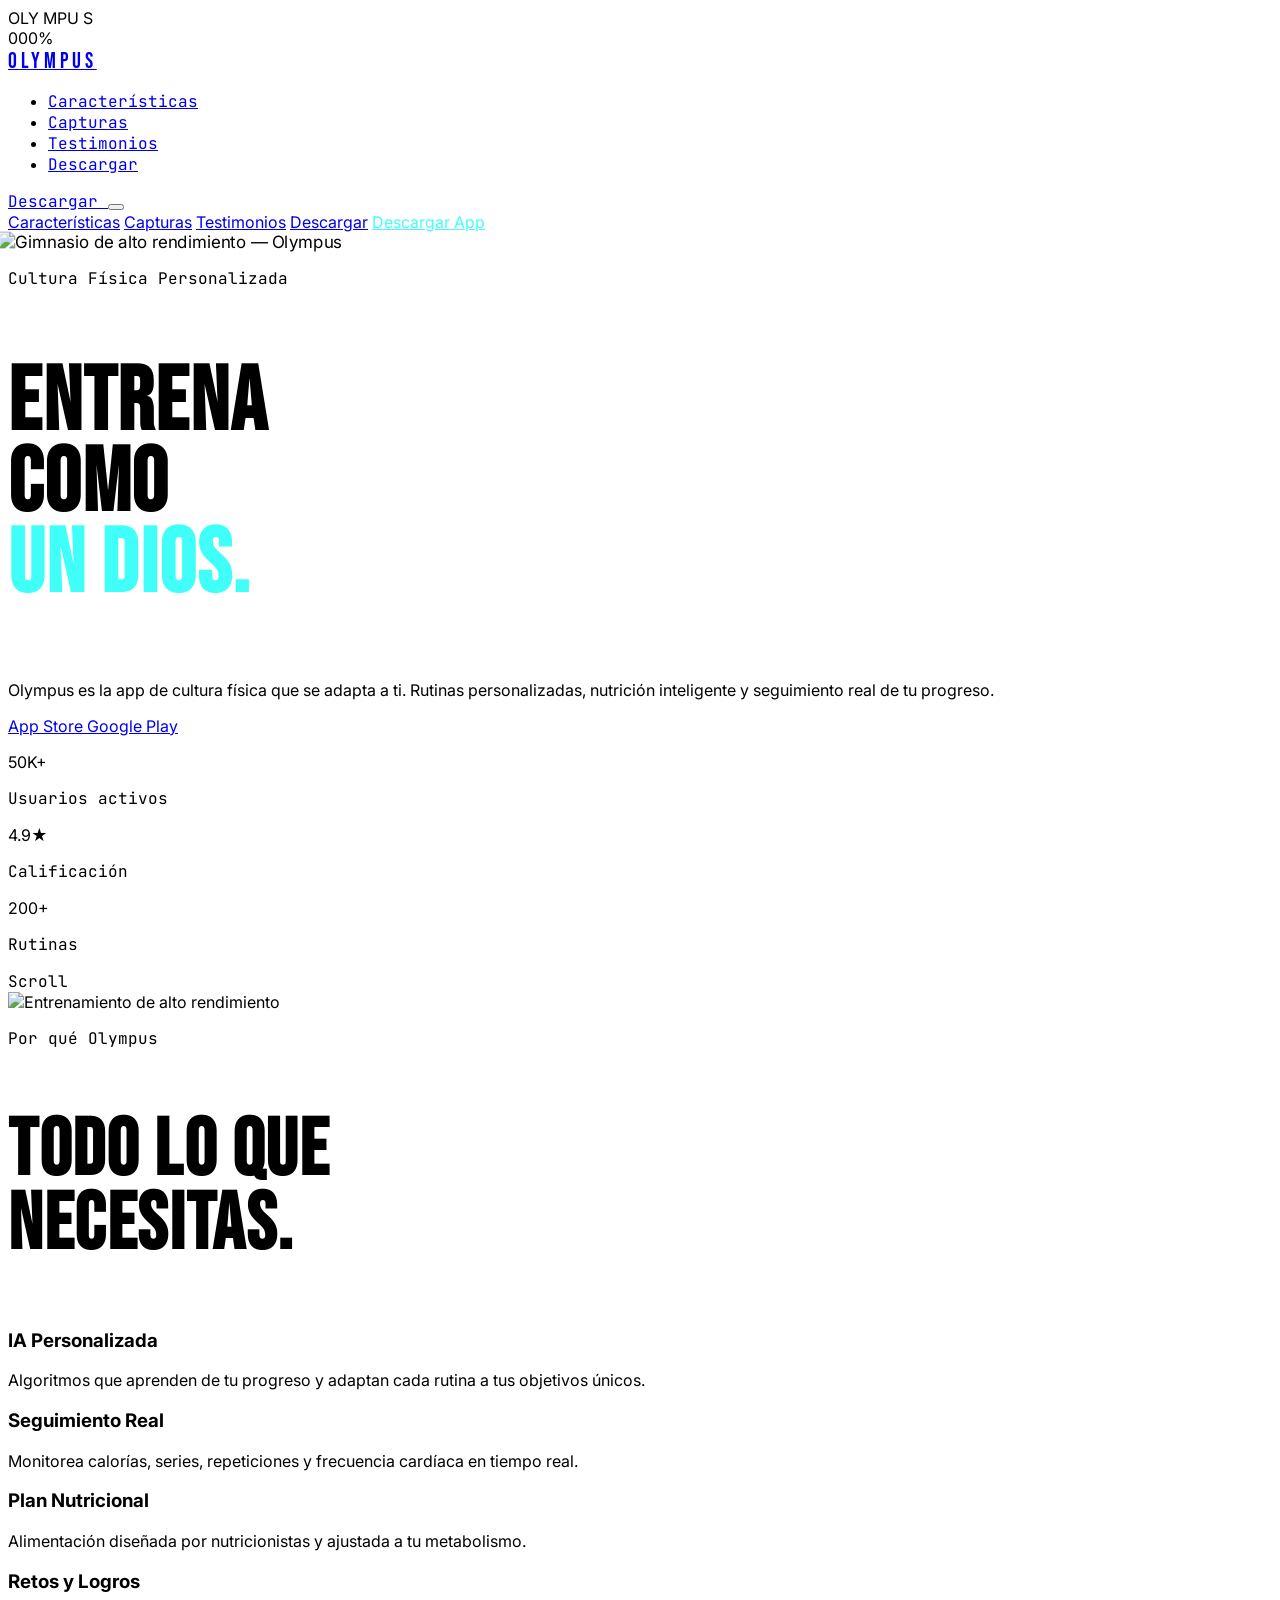
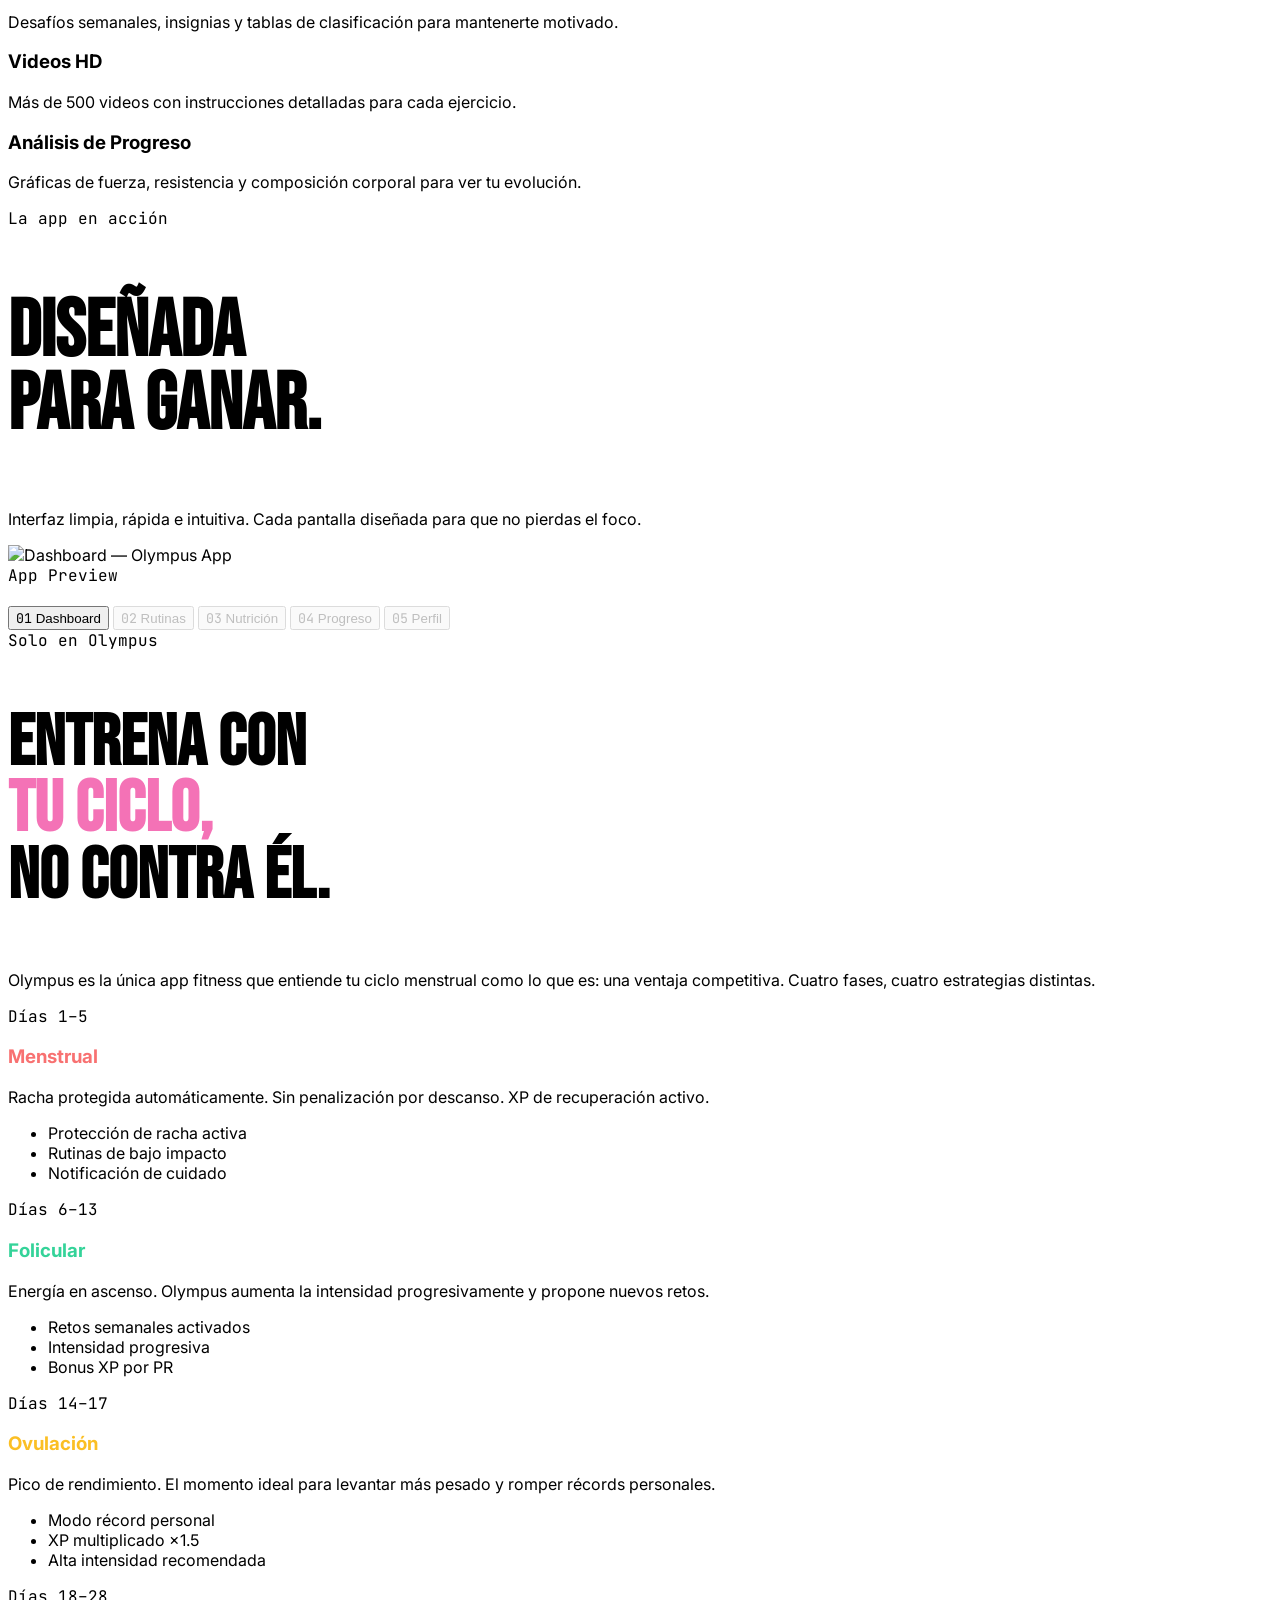
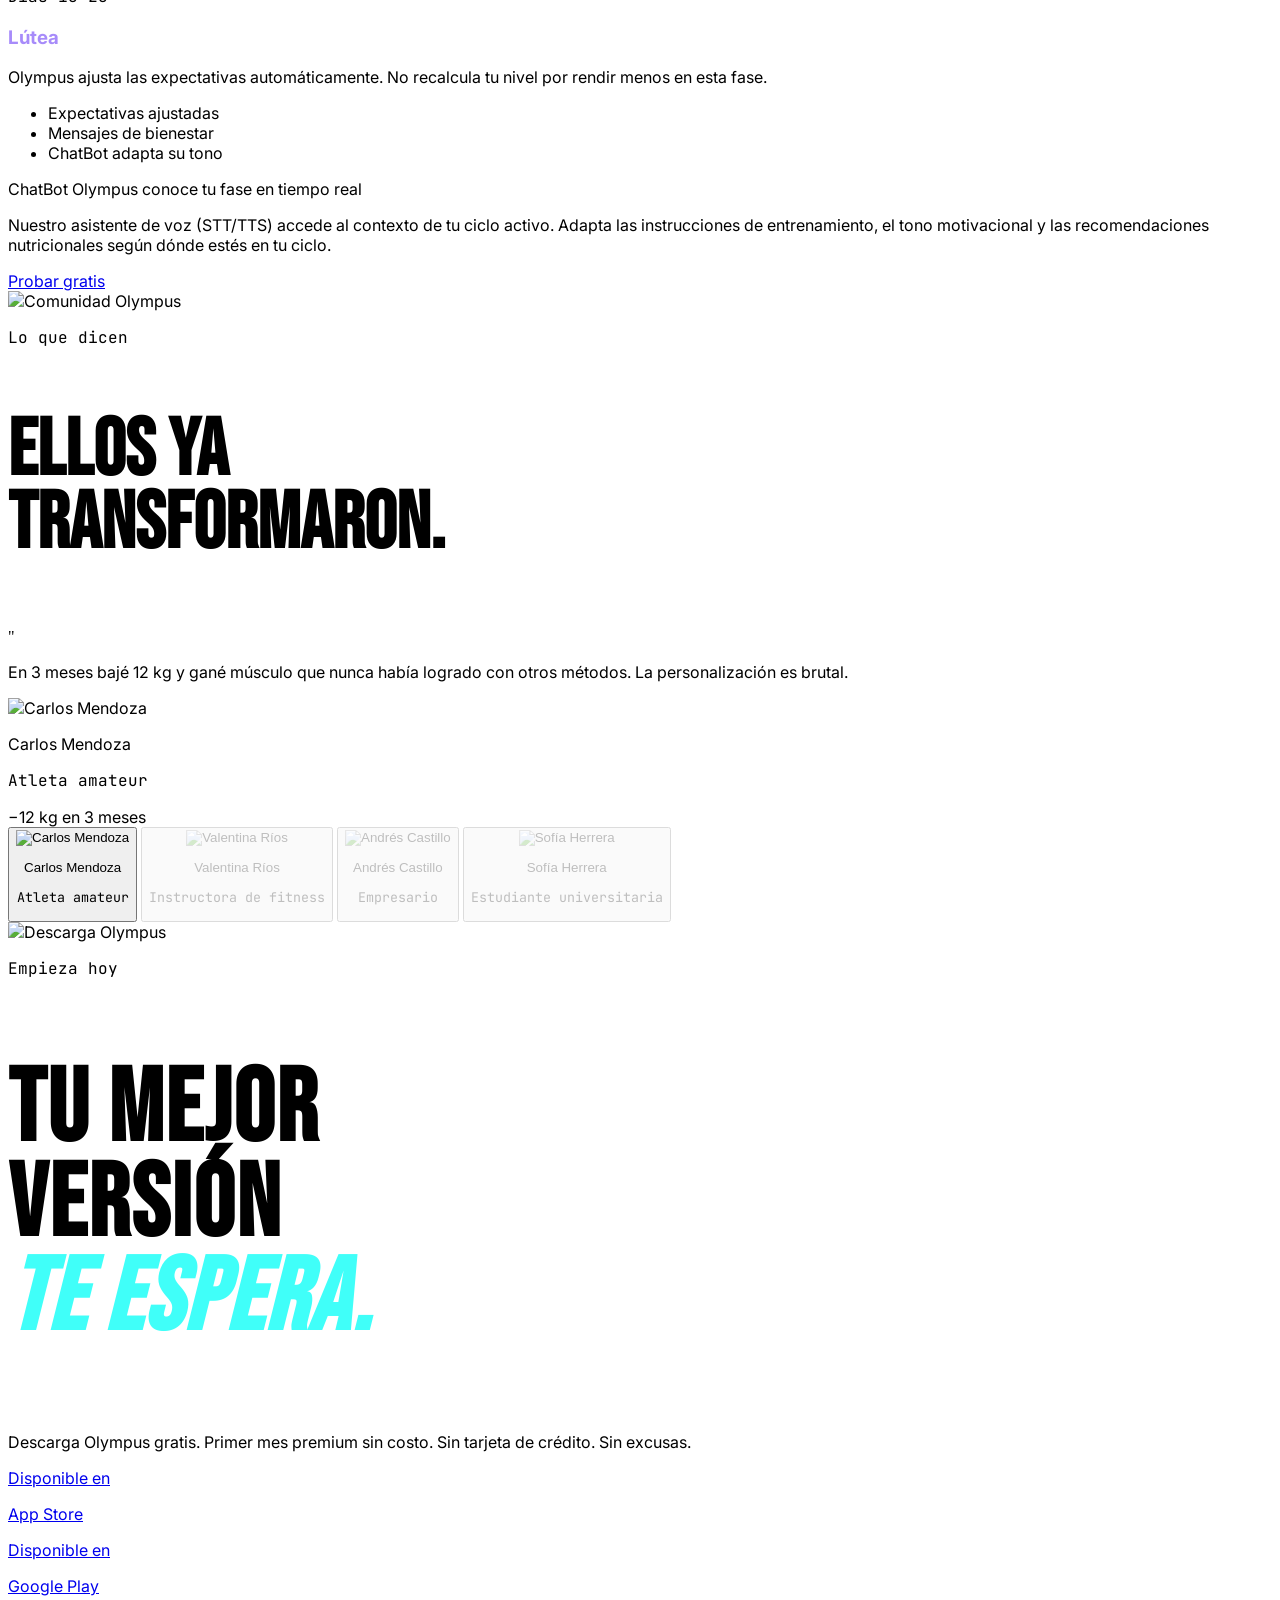
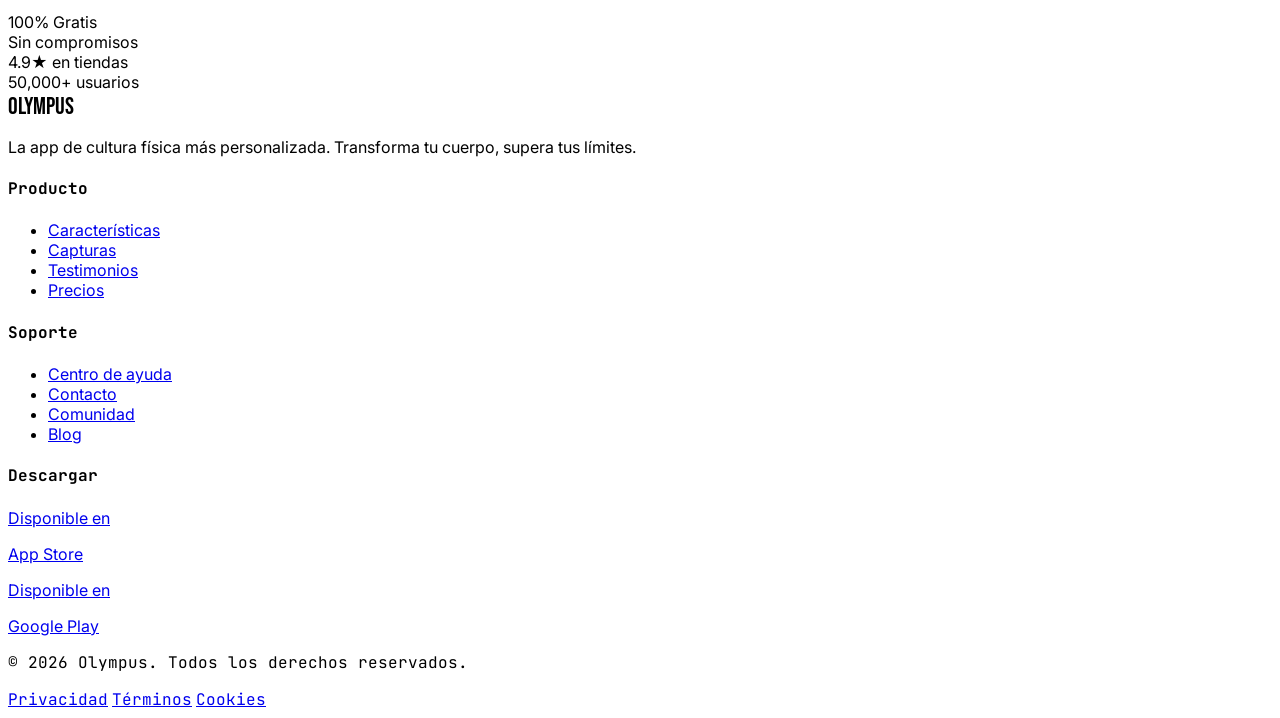
==== index.html @ 8b0c4c09 "Add files via upload" ====
<!DOCTYPE html>
<html lang="es">
<head>
  <meta charset="UTF-8" />
  <meta name="viewport" content="width=device-width, initial-scale=1.0" />
  <title>Olympus — App de Cultura Física Personalizada | Entrena como un Dios</title>
  <meta name="description" content="Olympus es la app de cultura física más personalizada. Rutinas inteligentes, plan nutricional y seguimiento en tiempo real. Descarga gratis en App Store y Google Play." />
  <meta name="keywords" content="cultura física, entrenamiento personalizado, app fitness, rutinas gym" />
  <meta property="og:title" content="Olympus — App de Cultura Física Personalizada" />
  <meta property="og:description" content="Transforma tu cuerpo con rutinas 100% personalizadas, seguimiento inteligente y planes de nutrición. Descarga Olympus gratis." />
  <meta property="og:type" content="website" />
  <meta name="twitter:card" content="summary_large_image" />

  <!-- ── Fuentes ────────────────────────────────────────── -->
  <link rel="preconnect" href="https://fonts.googleapis.com" />
  <link rel="preconnect" href="https://fonts.gstatic.com" crossorigin />
  <link href="https://fonts.googleapis.com/css2?family=Bebas+Neue&family=JetBrains+Mono:wght@300;400;500&family=Inter:wght@400;500;600;700;800;900&display=swap" rel="stylesheet" />

  <!-- ── Tailwind CDN ───────────────────────────────────── -->
  <script src="https://cdn.tailwindcss.com"></script>
  <script>
    tailwind.config = {
      theme: {
        extend: {
          colors: { cyan: '#40FFF9' }
        }
      }
    };
  </script>

  <!-- ── Remix Icons ────────────────────────────────────── -->
  <link rel="stylesheet" href="https://cdn.jsdelivr.net/npm/remixicon@3.5.0/fonts/remixicon.css" />

  <!-- ── Estilos propios ────────────────────────────────── -->
  <link rel="stylesheet" href="css/loader.css" />
  <link rel="stylesheet" href="css/custom.css" />

  <style>
    /* Font base */
    body { font-family: 'Inter', system-ui, sans-serif; }

    /* Hero img zoom-out al cargar */
    #hero-img {
      transform: scale(1.06);
      transition: transform 7s ease-out;
    }
    #hero-img.loaded { transform: scale(1); }
  </style>
</head>
<body class="bg-[#181818] text-white overflow-x-hidden">

  <!-- ═══════════════════════════════════════════
       AMBIENT
  ═══════════════════════════════════════════════ -->
  <div class="grain-overlay" aria-hidden="true"></div>
  <div class="scanline"      aria-hidden="true"></div>

  <!-- ═══════════════════════════════════════════
       LOADER
  ═══════════════════════════════════════════════ -->
  <div id="loader" role="status" aria-label="Cargando Olympus">
    <div class="loader-logo">
      <span>O</span><span>L</span><span>Y</span>
      <span>M</span><span>P</span><span>U</span>
      <span class="accent">S</span>
    </div>
    <div class="loader-track">
      <div class="loader-fill" id="loader-fill"></div>
    </div>
    <div class="loader-pct" id="loader-pct">000%</div>
  </div>

  <!-- ═══════════════════════════════════════════
       NAV
  ═══════════════════════════════════════════════ -->
  <nav id="main-nav"
       class="fixed top-0 left-0 w-full z-50 bg-transparent border-b border-transparent">
    <div class="max-w-7xl mx-auto px-8 md:px-16 flex items-center justify-between h-16">

      <!-- Logo -->
      <a href="#" class="flex items-center gap-3 group">
        <span class="font-black text-lg tracking-[0.2em] uppercase text-white transition-colors duration-200 group-hover:text-[#40FFF9]"
              style="font-family:'Bebas Neue',sans-serif;font-size:22px;letter-spacing:0.18em;">
          Olympus
        </span>
      </a>

      <!-- Links desktop -->
      <ul class="hidden md:flex items-center gap-8 list-none">
        <li><a href="#features"     class="text-xs font-bold tracking-widest uppercase text-white/70 hover:text-white transition-colors duration-200 whitespace-nowrap" style="font-family:'JetBrains Mono',monospace">Características</a></li>
        <li><a href="#screenshots"  class="text-xs font-bold tracking-widest uppercase text-white/70 hover:text-white transition-colors duration-200 whitespace-nowrap" style="font-family:'JetBrains Mono',monospace">Capturas</a></li>
        <li><a href="#testimonials" class="text-xs font-bold tracking-widest uppercase text-white/70 hover:text-white transition-colors duration-200 whitespace-nowrap" style="font-family:'JetBrains Mono',monospace">Testimonios</a></li>
        <li><a href="#download"     class="text-xs font-bold tracking-widest uppercase text-white/70 hover:text-white transition-colors duration-200 whitespace-nowrap" style="font-family:'JetBrains Mono',monospace">Descargar</a></li>
      </ul>

      <!-- CTA desktop -->
      <a href="#download"
         class="hidden md:inline-flex items-center gap-2 font-black text-xs px-6 py-2.5 uppercase tracking-widest border border-white/50 text-white hover:bg-white hover:text-black transition-all duration-200 whitespace-nowrap"
         style="font-family:'JetBrains Mono',monospace">
        <i class="ri-download-2-line"></i>Descargar
      </a>

      <!-- Hamburger mobile -->
      <button id="menu-btn"
              class="md:hidden text-2xl text-white transition-colors hover:text-[#40FFF9]"
              aria-label="Menú">
        <i id="menu-icon" class="ri-menu-3-line text-2xl"></i>
      </button>
    </div>
  </nav>

  <!-- Mobile menu -->
  <div id="mobile-menu" role="navigation" aria-label="Menú móvil">
    <a href="#features">Características</a>
    <a href="#screenshots">Capturas</a>
    <a href="#testimonials">Testimonios</a>
    <a href="#download">Descargar</a>
    <a href="#download" class="border-2 border-[#40FFF9] text-[#40FFF9] text-center py-4 mt-4" style="-webkit-text-fill-color:#40FFF9">
      <i class="ri-download-2-line mr-2"></i>Descargar App
    </a>
  </div>

  <main>

    <!-- ═══════════════════════════════════════════
         HERO
    ═══════════════════════════════════════════════ -->
    <section id="hero"
             class="relative min-h-screen w-full overflow-hidden bg-[#1A1A1A] flex flex-col">

      <!-- Background image -->
      <div class="absolute inset-0 w-full h-full overflow-hidden">
        <img id="hero-img"
             class="hero-parallax w-full h-full object-cover object-top"
             src="images/yooo.jpg"
             alt="Gimnasio de alto rendimiento — Olympus" />
        <!-- Gradientes (opacidades moderadas: texto legible sin tapar la foto) -->
        <div class="absolute inset-0 bg-gradient-to-r from-[#1A1A1A]/65 via-[#1A1A1A]/35 to-[#1A1A1A]/08"></div>
        <div class="absolute inset-0 bg-gradient-to-t from-[#1A1A1A]/75 via-transparent to-[#1A1A1A]/15"></div>
      </div>

      <!-- Línea acento superior -->
      <div class="hero-accent-line" aria-hidden="true"></div>

      <!-- Contenido -->
      <div class="relative z-10 flex flex-col justify-center min-h-screen max-w-7xl mx-auto w-full px-8 md:px-16 pt-24 pb-16">

        <!-- Eyebrow -->
        <p class="hero-eyebrow text-white/50 text-xs font-bold tracking-[0.4em] uppercase mb-6"
           style="font-family:'JetBrains Mono',monospace">
          <span>Cultura Física Personalizada</span>
        </p>

        <!-- Título -->
        <h1 class="mb-7 max-w-4xl"
            style="font-family:'Bebas Neue',sans-serif;font-size:clamp(2.5rem,7vw,5.75rem);line-height:0.9;letter-spacing:0.02em;text-transform:uppercase">
          <div class="hero-line"><span class="hero-line-inner text-white">ENTRENA</span></div>
          <div class="hero-line"><span class="hero-line-inner text-white">COMO</span></div>
          <div class="hero-line"><span class="hero-line-inner" style="color:#40FFF9">UN DIOS.</span></div>
        </h1>

        <!-- Descripción -->
        <p class="reveal d-1 text-white/70 text-lg md:text-xl max-w-lg leading-relaxed mb-10">
          Olympus es la app de cultura física que se adapta a ti. Rutinas personalizadas,
          nutrición inteligente y seguimiento real de tu progreso.
        </p>

        <!-- CTAs -->
        <div class="reveal d-2 flex flex-col sm:flex-row gap-4 mb-16">
          <a href="#download"
             class="btn-cyan inline-flex items-center justify-center gap-3 font-black text-sm px-8 py-4 uppercase tracking-widest whitespace-nowrap">
            <i class="ri-apple-fill text-lg"></i>App Store
          </a>
          <a href="#download"
             class="btn-ghost-w inline-flex items-center justify-center gap-3 font-black text-sm px-8 py-4 uppercase tracking-widest whitespace-nowrap">
            <i class="ri-google-play-fill text-lg"></i>Google Play
          </a>
        </div>

        <!-- Stats -->
        <div class="reveal d-3 flex flex-wrap gap-10">
          <div class="flex items-center gap-10">
            <div>
              <p class="text-white text-3xl font-black leading-none">50K+</p>
              <p class="text-white/40 text-xs uppercase tracking-widest mt-1" style="font-family:'JetBrains Mono',monospace">Usuarios activos</p>
            </div>
          </div>
          <div class="flex items-center gap-10">
            <div class="w-px h-10 bg-white/15"></div>
            <div>
              <p class="text-white text-3xl font-black leading-none">4.9★</p>
              <p class="text-white/40 text-xs uppercase tracking-widest mt-1" style="font-family:'JetBrains Mono',monospace">Calificación</p>
            </div>
          </div>
          <div class="flex items-center gap-10">
            <div class="w-px h-10 bg-white/15"></div>
            <div>
              <p class="text-white text-3xl font-black leading-none">200+</p>
              <p class="text-white/40 text-xs uppercase tracking-widest mt-1" style="font-family:'JetBrains Mono',monospace">Rutinas</p>
            </div>
          </div>
        </div>
      </div>

      <!-- Scroll hint -->
      <div class="scroll-hint absolute bottom-8 right-10 flex items-center gap-3 z-10 transition-opacity duration-300"
           aria-hidden="true">
        <span class="text-white/30 text-xs tracking-widest uppercase" style="font-family:'JetBrains Mono',monospace">Scroll</span>
        <div class="w-px h-12 bg-white/20"></div>
      </div>
    </section>


    <!-- ═══════════════════════════════════════════
         FEATURES
    ═══════════════════════════════════════════════ -->
    <section id="features" class="bg-[#0D0D0D] py-0 overflow-hidden">

      <!-- Banner image -->
      <div class="reveal relative w-full h-[420px] md:h-[520px] overflow-hidden">
        <img class="w-full h-full object-cover object-center"
             src="https://images.unsplash.com/photo-1517836357463-d25dfeac3438?w=1920&q=80"
             alt="Entrenamiento de alto rendimiento"
             loading="lazy" />
        <div class="absolute inset-0 bg-gradient-to-b from-[#0D0D0D]/30 via-transparent to-[#0D0D0D]"></div>

        <div class="absolute bottom-10 left-8 md:left-16 z-10 reveal d-2">
          <p class="text-white/70 text-xs font-bold tracking-[0.4em] uppercase mb-3"
             style="font-family:'JetBrains Mono',monospace">Por qué Olympus</p>
          <h2 style="font-family:'Bebas Neue',sans-serif;font-size:clamp(2.5rem,7vw,5rem);line-height:0.92;letter-spacing:0.02em"
              class="text-white uppercase">
            TODO LO QUE<br/>NECESITAS.
          </h2>
        </div>
      </div>

      <!-- Feature cards grid -->
      <div class="max-w-7xl mx-auto px-8 md:px-16 pb-24">
        <div class="grid grid-cols-1 md:grid-cols-2 lg:grid-cols-3 gap-0 border-l border-t border-white/10">

          <!-- 1 -->
          <div class="feature-card border-r border-b border-white/10 p-8 hover:bg-white/5 transition-all duration-300 cursor-default reveal d-1">
            <div class="w-10 h-10 flex items-center justify-center mb-5">
              <i class="feature-card-icon ri-brain-line text-3xl"></i>
            </div>
            <h3 class="text-white font-black text-xl uppercase tracking-wide mb-3">IA Personalizada</h3>
            <p class="text-white/50 text-sm leading-relaxed">Algoritmos que aprenden de tu progreso y adaptan cada rutina a tus objetivos únicos.</p>
            <div class="feature-card-underline"></div>
          </div>

          <!-- 2 -->
          <div class="feature-card border-r border-b border-white/10 p-8 hover:bg-white/5 transition-all duration-300 cursor-default reveal d-2">
            <div class="w-10 h-10 flex items-center justify-center mb-5">
              <i class="feature-card-icon ri-heart-pulse-line text-3xl"></i>
            </div>
            <h3 class="text-white font-black text-xl uppercase tracking-wide mb-3">Seguimiento Real</h3>
            <p class="text-white/50 text-sm leading-relaxed">Monitorea calorías, series, repeticiones y frecuencia cardíaca en tiempo real.</p>
            <div class="feature-card-underline"></div>
          </div>

          <!-- 3 -->
          <div class="feature-card border-r border-b border-white/10 p-8 hover:bg-white/5 transition-all duration-300 cursor-default reveal d-3">
            <div class="w-10 h-10 flex items-center justify-center mb-5">
              <i class="feature-card-icon ri-restaurant-line text-3xl"></i>
            </div>
            <h3 class="text-white font-black text-xl uppercase tracking-wide mb-3">Plan Nutricional</h3>
            <p class="text-white/50 text-sm leading-relaxed">Alimentación diseñada por nutricionistas y ajustada a tu metabolismo.</p>
            <div class="feature-card-underline"></div>
          </div>

          <!-- 4 -->
          <div class="feature-card border-r border-b border-white/10 p-8 hover:bg-white/5 transition-all duration-300 cursor-default reveal d-1">
            <div class="w-10 h-10 flex items-center justify-center mb-5">
              <i class="feature-card-icon ri-trophy-line text-3xl"></i>
            </div>
            <h3 class="text-white font-black text-xl uppercase tracking-wide mb-3">Retos y Logros</h3>
            <p class="text-white/50 text-sm leading-relaxed">Desafíos semanales, insignias y tablas de clasificación para mantenerte motivado.</p>
            <div class="feature-card-underline"></div>
          </div>

          <!-- 5 -->
          <div class="feature-card border-r border-b border-white/10 p-8 hover:bg-white/5 transition-all duration-300 cursor-default reveal d-2">
            <div class="w-10 h-10 flex items-center justify-center mb-5">
              <i class="feature-card-icon ri-video-line text-3xl"></i>
            </div>
            <h3 class="text-white font-black text-xl uppercase tracking-wide mb-3">Videos HD</h3>
            <p class="text-white/50 text-sm leading-relaxed">Más de 500 videos con instrucciones detalladas para cada ejercicio.</p>
            <div class="feature-card-underline"></div>
          </div>

          <!-- 6 -->
          <div class="feature-card border-r border-b border-white/10 p-8 hover:bg-white/5 transition-all duration-300 cursor-default reveal d-3">
            <div class="w-10 h-10 flex items-center justify-center mb-5">
              <i class="feature-card-icon ri-bar-chart-2-line text-3xl"></i>
            </div>
            <h3 class="text-white font-black text-xl uppercase tracking-wide mb-3">Análisis de Progreso</h3>
            <p class="text-white/50 text-sm leading-relaxed">Gráficas de fuerza, resistencia y composición corporal para ver tu evolución.</p>
            <div class="feature-card-underline"></div>
          </div>

        </div>
      </div>
    </section>


    <!-- ═══════════════════════════════════════════
         SCREENSHOTS
    ═══════════════════════════════════════════════ -->
    <section id="screenshots" class="bg-[#0D0D0D] py-24 overflow-hidden">
      <div class="max-w-7xl mx-auto px-8 md:px-16">

        <!-- Header -->
        <div class="reveal flex flex-col md:flex-row md:items-end justify-between gap-6 mb-16">
          <div>
            <p class="text-white/40 text-xs font-bold tracking-[0.4em] uppercase mb-4"
               style="font-family:'JetBrains Mono',monospace">La app en acción</p>
            <h2 style="font-family:'Bebas Neue',sans-serif;font-size:clamp(2.5rem,7vw,5rem);line-height:0.92"
                class="text-white uppercase">
              DISEÑADA<br/>PARA GANAR.
            </h2>
          </div>
          <p class="text-white/50 text-base max-w-xs leading-relaxed md:text-right reveal reveal-right">
            Interfaz limpia, rápida e intuitiva. Cada pantalla diseñada para que no pierdas el foco.
          </p>
        </div>

        <!-- Content: phone + tabs -->
        <div class="flex flex-col lg:flex-row gap-12 items-center">

          <!-- Phone mockup -->
          <div class="reveal reveal-left flex items-end gap-4 flex-shrink-0">

            <!-- Main phone -->
            <div class="relative w-[240px] md:w-[280px]">
              <div class="relative border-2 border-white/30 rounded-[36px] overflow-hidden">
                <div class="absolute top-3 left-1/2 -translate-x-1/2 w-14 h-4 bg-black rounded-full z-10"></div>
                <img id="phone-img"
                     class="phone-screen-img w-full h-[500px] object-cover object-top"
                     src="https://images.unsplash.com/photo-1571019613454-1cb2f99b2d8b?w=480&q=85"
                     alt="Dashboard — Olympus App" />
              </div>
              <div class="mt-4">
                <span class="text-white/40 text-xs font-bold tracking-widest uppercase"
                      style="font-family:'JetBrains Mono',monospace">App Preview</span>
              </div>
            </div>

            <!-- Secondary phone (decorativo) -->
            <div class="hidden md:block w-[140px] opacity-25 mb-8">
              <div class="border border-white/10 rounded-[28px] overflow-hidden">
                <img id="phone-img-2"
                     class="w-full h-[280px] object-cover object-top"
                     src="https://images.unsplash.com/photo-1605296867304-46d5465a13f1?w=300&q=70"
                     alt="" />
              </div>
            </div>
          </div>

          <!-- Tabs list -->
          <div class="reveal reveal-right flex-1 flex flex-col gap-0 border-t border-white/10">

            <button class="screen-tab active flex items-center justify-between py-5 px-2 border-b border-white/10 text-left transition-all duration-200 cursor-pointer text-white">
              <div class="flex items-center gap-4">
                <span class="tab-num text-xs font-bold tracking-widest text-white/40"
                      style="font-family:'JetBrains Mono',monospace">01</span>
                <span class="font-black text-xl uppercase tracking-wide">Dashboard</span>
              </div>
              <i class="tab-arrow ri-arrow-right-line text-lg gradient-text translate-x-1"></i>
            </button>

            <button class="screen-tab flex items-center justify-between py-5 px-2 border-b border-white/10 text-left transition-all duration-200 cursor-pointer text-white/25 hover:text-white/60"
                    style="opacity:0.25">
              <div class="flex items-center gap-4">
                <span class="tab-num text-xs font-bold tracking-widest text-white/15"
                      style="font-family:'JetBrains Mono',monospace">02</span>
                <span class="font-black text-xl uppercase tracking-wide">Rutinas</span>
              </div>
              <i class="tab-arrow ri-arrow-right-line text-lg transition-transform duration-200"></i>
            </button>

            <button class="screen-tab flex items-center justify-between py-5 px-2 border-b border-white/10 text-left transition-all duration-200 cursor-pointer text-white/25 hover:text-white/60"
                    style="opacity:0.25">
              <div class="flex items-center gap-4">
                <span class="tab-num text-xs font-bold tracking-widest text-white/15"
                      style="font-family:'JetBrains Mono',monospace">03</span>
                <span class="font-black text-xl uppercase tracking-wide">Nutrición</span>
              </div>
              <i class="tab-arrow ri-arrow-right-line text-lg transition-transform duration-200"></i>
            </button>

            <button class="screen-tab flex items-center justify-between py-5 px-2 border-b border-white/10 text-left transition-all duration-200 cursor-pointer text-white/25 hover:text-white/60"
                    style="opacity:0.25">
              <div class="flex items-center gap-4">
                <span class="tab-num text-xs font-bold tracking-widest text-white/15"
                      style="font-family:'JetBrains Mono',monospace">04</span>
                <span class="font-black text-xl uppercase tracking-wide">Progreso</span>
              </div>
              <i class="tab-arrow ri-arrow-right-line text-lg transition-transform duration-200"></i>
            </button>

            <button class="screen-tab flex items-center justify-between py-5 px-2 border-b border-white/10 text-left transition-all duration-200 cursor-pointer text-white/25 hover:text-white/60"
                    style="opacity:0.25">
              <div class="flex items-center gap-4">
                <span class="tab-num text-xs font-bold tracking-widest text-white/15"
                      style="font-family:'JetBrains Mono',monospace">05</span>
                <span class="font-black text-xl uppercase tracking-wide">Perfil</span>
              </div>
              <i class="tab-arrow ri-arrow-right-line text-lg transition-transform duration-200"></i>
            </button>

          </div>
        </div>
      </div>
    </section>

        <!-- ═══════════════════════════════════════════
         CICLO MENSTRUAL 
    ═══════════════════════════════════════════════ -->
    <section id="cycle" class="relative bg-[#0D0D0D] py-24 overflow-hidden border-t border-white/5">
 
      <!-- Fondo con gradiente rosa sutil -->
      <div class="absolute inset-0 pointer-events-none" aria-hidden="true">
        <div class="absolute top-0 left-1/2 -translate-x-1/2 w-[900px] h-[500px] rounded-full opacity-[0.04]"
             style="background:radial-gradient(ellipse at center, #f472b6 0%, transparent 70%);"></div>
      </div>
 
      <div class="relative max-w-7xl mx-auto px-8 md:px-16">
 
        <!-- Header -->
        <div class="reveal flex flex-col lg:flex-row lg:items-end justify-between gap-8 mb-16">
          <div>
            <div class="flex items-center gap-3 mb-4">
              <span class="inline-flex items-center gap-2 px-3 py-1 text-xs font-bold tracking-widest uppercase border border-pink-500/30 text-pink-400"
                    style="font-family:'JetBrains Mono',monospace">
                <i class="ri-moon-line"></i> Solo en Olympus
              </span>
            </div>
            <h2 style="font-family:'Bebas Neue',sans-serif;font-size:clamp(2.5rem,6vw,4.5rem);line-height:0.92"
                class="text-white uppercase">
              ENTRENA CON<br/><span style="color:#f472b6">TU CICLO,</span><br/>NO CONTRA ÉL.
            </h2>
          </div>
          <p class="text-white/50 text-base max-w-sm leading-relaxed lg:text-right reveal reveal-right">
            Olympus es la única app fitness que entiende tu ciclo menstrual como lo que es: una ventaja competitiva. Cuatro fases, cuatro estrategias distintas.
          </p>
        </div>
 
        <!-- Fases del ciclo — 4 cards -->
        <div class="grid grid-cols-1 sm:grid-cols-2 lg:grid-cols-4 gap-0 border-l border-t border-white/10 mb-16">
 
          <!-- Fase 1: Menstrual -->
          <div class="cycle-card reveal d-1 border-r border-b border-white/10 p-6 group hover:bg-[#1a0d14] active:bg-[#1a0d14] transition-colors duration-300">
            <div class="flex items-center gap-3 mb-4">
              <div class="w-3 h-3 rounded-full bg-red-400 flex-shrink-0"></div>
              <span class="text-white/30 text-xs font-bold tracking-widest uppercase"
                    style="font-family:'JetBrains Mono',monospace">Días 1–5</span>
            </div>
            <h3 class="text-white font-black text-lg uppercase tracking-wide mb-3"
                style="color:#f87171">Menstrual</h3>
            <p class="text-white/40 text-sm leading-relaxed mb-4">
              Racha protegida automáticamente. Sin penalización por descanso. XP de recuperación activo.
            </p>
            <ul class="flex flex-col gap-2">
              <li class="flex items-start gap-2 text-white/50 text-xs">
                <i class="ri-shield-check-line text-red-400 mt-0.5 flex-shrink-0"></i>
                Protección de racha activa
              </li>
              <li class="flex items-start gap-2 text-white/50 text-xs">
                <i class="ri-heart-line text-red-400 mt-0.5 flex-shrink-0"></i>
                Rutinas de bajo impacto
              </li>
              <li class="flex items-start gap-2 text-white/50 text-xs">
                <i class="ri-notification-3-line text-red-400 mt-0.5 flex-shrink-0"></i>
                Notificación de cuidado
              </li>
            </ul>
          </div>
 
          <!-- Fase 2: Folicular -->
          <div class="cycle-card reveal d-2 border-r border-b border-white/10 p-6 group hover:bg-[#0d1a14] active:bg-[#0d1a14] transition-colors duration-300">
            <div class="flex items-center gap-3 mb-4">
              <div class="w-3 h-3 rounded-full bg-emerald-400 flex-shrink-0"></div>
              <span class="text-white/30 text-xs font-bold tracking-widest uppercase"
                    style="font-family:'JetBrains Mono',monospace">Días 6–13</span>
            </div>
            <h3 class="text-white font-black text-lg uppercase tracking-wide mb-3"
                style="color:#34d399">Folicular</h3>
            <p class="text-white/40 text-sm leading-relaxed mb-4">
              Energía en ascenso. Olympus aumenta la intensidad progresivamente y propone nuevos retos.
            </p>
            <ul class="flex flex-col gap-2">
              <li class="flex items-start gap-2 text-white/50 text-xs">
                <i class="ri-flashlight-line text-emerald-400 mt-0.5 flex-shrink-0"></i>
                Retos semanales activados
              </li>
              <li class="flex items-start gap-2 text-white/50 text-xs">
                <i class="ri-bar-chart-2-line text-emerald-400 mt-0.5 flex-shrink-0"></i>
                Intensidad progresiva
              </li>
              <li class="flex items-start gap-2 text-white/50 text-xs">
                <i class="ri-trophy-line text-emerald-400 mt-0.5 flex-shrink-0"></i>
                Bonus XP por PR
              </li>
            </ul>
          </div>
 
          <!-- Fase 3: Ovulación -->
          <div class="cycle-card reveal d-3 border-r border-b border-white/10 p-6 group hover:bg-[#1a160d] active:bg-[#1a160d] transition-colors duration-300">
            <div class="flex items-center gap-3 mb-4">
              <div class="w-3 h-3 rounded-full bg-amber-400 flex-shrink-0"></div>
              <span class="text-white/30 text-xs font-bold tracking-widest uppercase"
                    style="font-family:'JetBrains Mono',monospace">Días 14–17</span>
            </div>
            <h3 class="text-white font-black text-lg uppercase tracking-wide mb-3"
                style="color:#fbbf24">Ovulación</h3>
            <p class="text-white/40 text-sm leading-relaxed mb-4">
              Pico de rendimiento. El momento ideal para levantar más pesado y romper récords personales.
            </p>
            <ul class="flex flex-col gap-2">
              <li class="flex items-start gap-2 text-white/50 text-xs">
                <i class="ri-star-line text-amber-400 mt-0.5 flex-shrink-0"></i>
                Modo récord personal
              </li>
              <li class="flex items-start gap-2 text-white/50 text-xs">
                <i class="ri-medal-line text-amber-400 mt-0.5 flex-shrink-0"></i>
                XP multiplicado ×1.5
              </li>
              <li class="flex items-start gap-2 text-white/50 text-xs">
                <i class="ri-speed-up-line text-amber-400 mt-0.5 flex-shrink-0"></i>
                Alta intensidad recomendada
              </li>
            </ul>
          </div>
 
          <!-- Fase 4: Lútea -->
          <div class="cycle-card reveal d-4 border-r border-b border-white/10 p-6 group hover:bg-[#130d1a] active:bg-[#130d1a] transition-colors duration-300">
            <div class="flex items-center gap-3 mb-4">
              <div class="w-3 h-3 rounded-full bg-violet-400 flex-shrink-0"></div>
              <span class="text-white/30 text-xs font-bold tracking-widest uppercase"
                    style="font-family:'JetBrains Mono',monospace">Días 18–28</span>
            </div>
            <h3 class="text-white font-black text-lg uppercase tracking-wide mb-3"
                style="color:#a78bfa">Lútea</h3>
            <p class="text-white/40 text-sm leading-relaxed mb-4">
              Olympus ajusta las expectativas automáticamente. No recalcula tu nivel por rendir menos en esta fase.
            </p>
            <ul class="flex flex-col gap-2">
              <li class="flex items-start gap-2 text-white/50 text-xs">
                <i class="ri-equalizer-line text-violet-400 mt-0.5 flex-shrink-0"></i>
                Expectativas ajustadas
              </li>
              <li class="flex items-start gap-2 text-white/50 text-xs">
                <i class="ri-mental-health-line text-violet-400 mt-0.5 flex-shrink-0"></i>
                Mensajes de bienestar
              </li>
              <li class="flex items-start gap-2 text-white/50 text-xs">
                <i class="ri-chat-voice-line text-violet-400 mt-0.5 flex-shrink-0"></i>
                ChatBot adapta su tono
              </li>
            </ul>
          </div>
 
        </div>
 
        <!-- Highlight inferior -->
        <div class="reveal flex flex-col md:flex-row items-center gap-6 px-8 py-6 border border-pink-500/20 bg-pink-500/5">
          <i class="ri-sparkling-2-line text-3xl text-pink-400 flex-shrink-0"></i>
          <div>
            <p class="text-white font-black text-base uppercase tracking-wide mb-1">ChatBot Olympus conoce tu fase en tiempo real</p>
            <p class="text-white/40 text-sm leading-relaxed">
              Nuestro asistente de voz (STT/TTS) accede al contexto de tu ciclo activo. Adapta las instrucciones de entrenamiento, el tono motivacional y las recomendaciones nutricionales según dónde estés en tu ciclo.
            </p>
          </div>
          <a href="#download" class="flex-shrink-0 btn-pink inline-flex items-center gap-2 font-black text-xs px-6 py-3 uppercase tracking-widest whitespace-nowrap border border-pink-500/50 text-pink-400 hover:bg-pink-500/10 transition-colors duration-200">
            Probar gratis <i class="ri-arrow-right-line"></i>
          </a>
        </div>
 
      </div>
    </section>
 


    <!-- ═══════════════════════════════════════════
         TESTIMONIALS
    ═══════════════════════════════════════════════ -->
    <section id="testimonials" class="bg-[#0D0D0D] overflow-hidden">

      <!-- Banner image -->
      <div class="reveal relative w-full h-[380px] overflow-hidden">
        <img class="w-full h-full object-cover object-center"
             src="https://images.unsplash.com/photo-1526506118085-60ce8714f8c5?w=1920&q=80"
             alt="Comunidad Olympus" loading="lazy" />
        <div class="absolute inset-0 bg-gradient-to-b from-[#0D0D0D]/20 via-black/30 to-[#0D0D0D]"></div>
        <div class="absolute inset-0 flex items-center justify-center">
          <div class="text-center">
            <p class="text-white/60 text-xs font-bold tracking-[0.4em] uppercase mb-4"
               style="font-family:'JetBrains Mono',monospace">Lo que dicen</p>
            <h2 style="font-family:'Bebas Neue',sans-serif;font-size:clamp(2.5rem,7vw,5rem);line-height:0.92"
                class="text-white uppercase">
              ELLOS YA<br/>TRANSFORMARON.
            </h2>
          </div>
        </div>
      </div>

      <!-- Contenido testimonios -->
      <div class="max-w-7xl mx-auto px-8 md:px-16 pb-24">
        <div class="flex flex-col lg:flex-row gap-12 items-start pt-16">

          <!-- Main testimonial -->
          <div id="testimonial-content" class="testimonial-content flex-1 reveal">
            <div class="text-white/10 text-9xl font-black leading-none mb-2 select-none"
                 style="font-family:Georgia,serif">"</div>
            <p id="t-quote"
               class="text-white text-2xl md:text-3xl font-bold leading-snug mb-8 max-w-2xl">
              En 3 meses bajé 12 kg y gané músculo que nunca había logrado con otros métodos. La personalización es brutal.
            </p>
            <div class="flex items-center gap-4 mb-6 flex-wrap">
              <img id="t-avatar"
                   class="w-14 h-14 rounded-full object-cover object-top border border-white/15"
                   src="https://images.unsplash.com/photo-1507003211169-0a1dd7228f2d?w=120&q=80"
                   alt="Carlos Mendoza" />
              <div>
                <p id="t-name" class="text-white font-black text-base uppercase tracking-wide">Carlos Mendoza</p>
                <p id="t-role" class="text-white/40 text-xs uppercase tracking-widest"
                   style="font-family:'JetBrains Mono',monospace">Atleta amateur</p>
              </div>
              <span id="t-badge" class="testimonial-badge">−12 kg en 3 meses</span>
            </div>
            <!-- Stars, i para estilos de css-->
            <div class="flex gap-1">
              <i class="ri-star-fill text-white/30 text-sm"></i>
              <i class="ri-star-fill text-white/30 text-sm"></i>
              <i class="ri-star-fill text-white/30 text-sm"></i>
              <i class="ri-star-fill text-white/30 text-sm"></i>
              <i class="ri-star-fill text-white/30 text-sm"></i>
            </div>
          </div>

          <!-- Person list / tabs -->
          <div class="reveal reveal-right flex-shrink-0 flex flex-col gap-0 border-t border-white/10 min-w-[280px]">

            <button class="testimonial-tab active flex items-center gap-4 py-5 px-2 border-b border-white/10 text-left transition-all duration-200 cursor-pointer">
              <img class="w-10 h-10 rounded-full object-cover object-top flex-shrink-0 border border-white/15"
                   src="https://images.unsplash.com/photo-1507003211169-0a1dd7228f2d?w=120&q=80"
                   alt="Carlos Mendoza" />
              <div>
                <p class="text-white font-black text-sm uppercase tracking-wide">Carlos Mendoza</p>
                <p class="text-white/40 text-xs" style="font-family:'JetBrains Mono',monospace">Atleta amateur</p>
              </div>
            </button>

            <button class="testimonial-tab flex items-center gap-4 py-5 px-2 border-b border-white/10 text-left transition-all duration-200 cursor-pointer"
                    style="opacity:0.25">
              <img class="w-10 h-10 rounded-full object-cover object-top flex-shrink-0 border border-white/15"
                   src="https://images.unsplash.com/photo-1494790108377-be9c29b29330?w=120&q=80"
                   alt="Valentina Ríos" />
              <div>
                <p class="text-white font-black text-sm uppercase tracking-wide">Valentina Ríos</p>
                <p class="text-white/40 text-xs" style="font-family:'JetBrains Mono',monospace">Instructora de fitness</p>
              </div>
            </button>

            <button class="testimonial-tab flex items-center gap-4 py-5 px-2 border-b border-white/10 text-left transition-all duration-200 cursor-pointer"
                    style="opacity:0.25">
              <img class="w-10 h-10 rounded-full object-cover object-top flex-shrink-0 border border-white/15"
                   src="https://images.unsplash.com/photo-1500648767791-00dcc994a43e?w=120&q=80"
                   alt="Andrés Castillo" />
              <div>
                <p class="text-white font-black text-sm uppercase tracking-wide">Andrés Castillo</p>
                <p class="text-white/40 text-xs" style="font-family:'JetBrains Mono',monospace">Empresario</p>
              </div>
            </button>

            <button class="testimonial-tab flex items-center gap-4 py-5 px-2 border-b border-white/10 text-left transition-all duration-200 cursor-pointer"
                    style="opacity:0.25">
              <img class="w-10 h-10 rounded-full object-cover object-top flex-shrink-0 border border-white/15"
                   src="https://images.unsplash.com/photo-1531746020798-e6953c6e8e04?w=120&q=80"
                   alt="Sofía Herrera" />
              <div>
                <p class="text-white font-black text-sm uppercase tracking-wide">Sofía Herrera</p>
                <p class="text-white/40 text-xs" style="font-family:'JetBrains Mono',monospace">Estudiante universitaria</p>
              </div>
            </button>

          </div>
        </div>
      </div>
    </section>


    <!-- ═══════════════════════════════════════════
         DOWNLOAD
    ═══════════════════════════════════════════════ -->
    <section id="download" class="bg-[#1A1A1A] overflow-hidden">
      <div class="relative w-full min-h-[600px] flex items-center">

        <!-- Background -->
        <img class="absolute inset-0 w-full h-full object-cover object-center"
             src="https://images.unsplash.com/photo-1574680096145-d05b474e2155?w=1920&q=80"
             alt="Descarga Olympus" loading="lazy" />
        <div class="absolute inset-0 bg-gradient-to-r from-[#1A1A1A] via-[#1A1A1A]/82 to-[#1A1A1A]/20"></div>
        <div class="absolute inset-0 bg-gradient-to-t from-[#1A1A1A] via-transparent to-transparent"></div>

        <!-- Left cyan accent line -->
        <div class="download-left-line" aria-hidden="true"></div>

        <!-- Content -->
        <div class="relative z-10 max-w-7xl mx-auto w-full px-8 md:px-16 py-20">

          <div class="reveal">
            <p class="text-white/50 text-xs font-bold tracking-[0.4em] uppercase mb-6"
               style="font-family:'JetBrains Mono',monospace">Empieza hoy</p>
            <h2 style="font-family:'Bebas Neue',sans-serif;font-size:clamp(3rem,8vw,7rem);line-height:0.92;letter-spacing:0.02em"
                class="text-white uppercase mb-6">
              TU MEJOR<br/>VERSIÓN<br/>
              <em class="not-italic" style="color:#40FFF9">TE ESPERA.</em>
            </h2>
            <p class="text-white/60 text-lg max-w-md leading-relaxed mb-10">
              Descarga Olympus gratis. Primer mes premium sin costo. Sin tarjeta de crédito. Sin excusas.
            </p>
          </div>

          <!-- Store buttons -->
          <div class="reveal d-2 flex flex-col sm:flex-row gap-4 mb-12">

            <a href="#" class="store-btn btn-white font-black text-sm uppercase tracking-widest whitespace-nowrap">
              <div class="w-6 h-6 flex items-center justify-center">
                <i class="ri-apple-fill text-2xl"></i>
              </div>
              <div class="text-left">
                <p class="text-[10px] font-normal opacity-60 tracking-normal normal-case">Disponible en</p>
                <p class="text-base font-black">App Store</p>
              </div>
            </a>

            <a href="#" class="store-btn btn-ghost-w font-black text-sm uppercase tracking-widest whitespace-nowrap">
              <div class="w-6 h-6 flex items-center justify-center">
                <i class="ri-google-play-fill text-2xl"></i>
              </div>
              <div class="text-left">
                <p class="text-[10px] font-normal opacity-60 tracking-normal normal-case">Disponible en</p>
                <p class="text-base font-black">Google Play</p>
              </div>
            </a>
          </div>

          <!-- Trust badges -->
          <div class="reveal d-3 flex flex-wrap gap-8">
            <div class="flex items-center gap-2">
              <i class="ri-shield-check-line text-white/40 text-base"></i>
              <span class="text-white/50 text-sm">100% Gratis</span>
            </div>
            <div class="flex items-center gap-2">
              <i class="ri-lock-line text-white/40 text-base"></i>
              <span class="text-white/50 text-sm">Sin compromisos</span>
            </div>
            <div class="flex items-center gap-2">
              <i class="ri-star-fill text-white/40 text-base"></i>
              <span class="text-white/50 text-sm">4.9★ en tiendas</span>
            </div>
            <div class="flex items-center gap-2">
              <i class="ri-group-line text-white/40 text-base"></i>
              <span class="text-white/50 text-sm">50,000+ usuarios</span>
            </div>
          </div>

        </div>
      </div>
    </section>

  </main>


  <!-- ═══════════════════════════════════════════
       FOOTER
  ═══════════════════════════════════════════════ -->
  <footer class="bg-[#0A0A0A] border-t border-white/10 pt-16 pb-8 px-6 md:px-16">
    <div class="max-w-7xl mx-auto">

      <div class="flex flex-col lg:flex-row justify-between gap-12 mb-14">

        <!-- Brand -->
        <div class="max-w-xs reveal">
          <div class="flex items-center gap-3 mb-5">
            <span class="text-white font-black text-xl tracking-[0.2em] uppercase"
                  style="font-family:'Bebas Neue',sans-serif;font-size:24px">Olympus</span>
          </div>
          <div class="w-12 h-px mb-5 bg-[#40FFF9]"></div>
          <p class="text-white/40 text-sm leading-relaxed mb-6">
            La app de cultura física más personalizada. Transforma tu cuerpo, supera tus límites.
          </p>
          <div class="flex gap-3">
            <a href="#" rel="nofollow" class="social-icon" aria-label="Instagram"><i class="ri-instagram-line text-base"></i></a>
            <a href="#" rel="nofollow" class="social-icon" aria-label="TikTok"><i class="ri-tiktok-line text-base"></i></a>
            <a href="#" rel="nofollow" class="social-icon" aria-label="YouTube"><i class="ri-youtube-line text-base"></i></a>
            <a href="#" rel="nofollow" class="social-icon" aria-label="Twitter/X"><i class="ri-twitter-x-line text-base"></i></a>
          </div>
        </div>

        <!-- Links -->
        <div class="grid grid-cols-2 md:grid-cols-3 gap-10 reveal d-2">

          <div>
            <h4 class="text-white font-black text-xs uppercase tracking-widest mb-5"
                style="font-family:'JetBrains Mono',monospace">Producto</h4>
            <ul class="flex flex-col gap-3 list-none">
              <li><a href="#features"     class="text-white/40 text-sm hover:text-white transition-colors duration-200">Características</a></li>
              <li><a href="#screenshots"  class="text-white/40 text-sm hover:text-white transition-colors duration-200">Capturas</a></li>
              <li><a href="#testimonials" class="text-white/40 text-sm hover:text-white transition-colors duration-200">Testimonios</a></li>
              <li><a href="#download"     class="text-white/40 text-sm hover:text-white transition-colors duration-200">Precios</a></li>
            </ul>
          </div>

          <div>
            <h4 class="text-white font-black text-xs uppercase tracking-widest mb-5"
                style="font-family:'JetBrains Mono',monospace">Soporte</h4>
            <ul class="flex flex-col gap-3 list-none">
              <li><a href="#" rel="nofollow" class="text-white/40 text-sm hover:text-white transition-colors duration-200">Centro de ayuda</a></li>
              <li><a href="#" rel="nofollow" class="text-white/40 text-sm hover:text-white transition-colors duration-200">Contacto</a></li>
              <li><a href="#" rel="nofollow" class="text-white/40 text-sm hover:text-white transition-colors duration-200">Comunidad</a></li>
              <li><a href="#" rel="nofollow" class="text-white/40 text-sm hover:text-white transition-colors duration-200">Blog</a></li>
            </ul>
          </div>

          <div>
            <h4 class="text-white font-black text-xs uppercase tracking-widest mb-5"
                style="font-family:'JetBrains Mono',monospace">Descargar</h4>
            <div class="flex flex-col gap-3">
              <a href="#" class="inline-flex items-center gap-3 border border-white/15 px-4 py-3 hover:border-white/40 transition-all duration-200 cursor-pointer group">
                <i class="ri-apple-fill text-white/40 group-hover:text-white text-lg transition-colors"></i>
                <div>
                  <p class="text-white/30 text-xs">Disponible en</p>
                  <p class="text-white/60 group-hover:text-white text-sm font-bold transition-colors">App Store</p>
                </div>
              </a>
              <a href="#" class="inline-flex items-center gap-3 border border-white/15 px-4 py-3 hover:border-white/40 transition-all duration-200 cursor-pointer group">
                <i class="ri-google-play-fill text-white/40 group-hover:text-white text-lg transition-colors"></i>
                <div>
                  <p class="text-white/30 text-xs">Disponible en</p>
                  <p class="text-white/60 group-hover:text-white text-sm font-bold transition-colors">Google Play</p>
                </div>
              </a>
            </div>
          </div>

        </div>
      </div>

      <!-- Bottom bar -->
      <div class="reveal border-t border-white/10 pt-8 flex flex-col sm:flex-row items-center justify-between gap-4">
        <p class="text-white/25 text-xs uppercase tracking-widest"
           style="font-family:'JetBrains Mono',monospace">© 2026 Olympus. Todos los derechos reservados.</p>
        <div class="flex gap-6">
          <a href="#" rel="nofollow" class="text-white/25 text-xs hover:text-white/60 transition-colors duration-200 uppercase tracking-widest"
             style="font-family:'JetBrains Mono',monospace">Privacidad</a>
          <a href="#" rel="nofollow" class="text-white/25 text-xs hover:text-white/60 transition-colors duration-200 uppercase tracking-widest"
             style="font-family:'JetBrains Mono',monospace">Términos</a>
          <a href="#" rel="nofollow" class="text-white/25 text-xs hover:text-white/60 transition-colors duration-200 uppercase tracking-widest"
             style="font-family:'JetBrains Mono',monospace">Cookies</a>
        </div>
      </div>

    </div>
  </footer>


  <!-- ═══════════════════════════════════════════
       SCRIPTS (orden importa)
  ═══════════════════════════════════════════════ -->
  <script src="js/loader.js"></script>
  <script src="js/scroll.js"></script>
  <script src="js/nav.js"></script>
  <script src="js/screenshots.js"></script>
  <script src="js/testimonials.js"></script>
  <script src="js/main.js"></script>

</body>
</html>
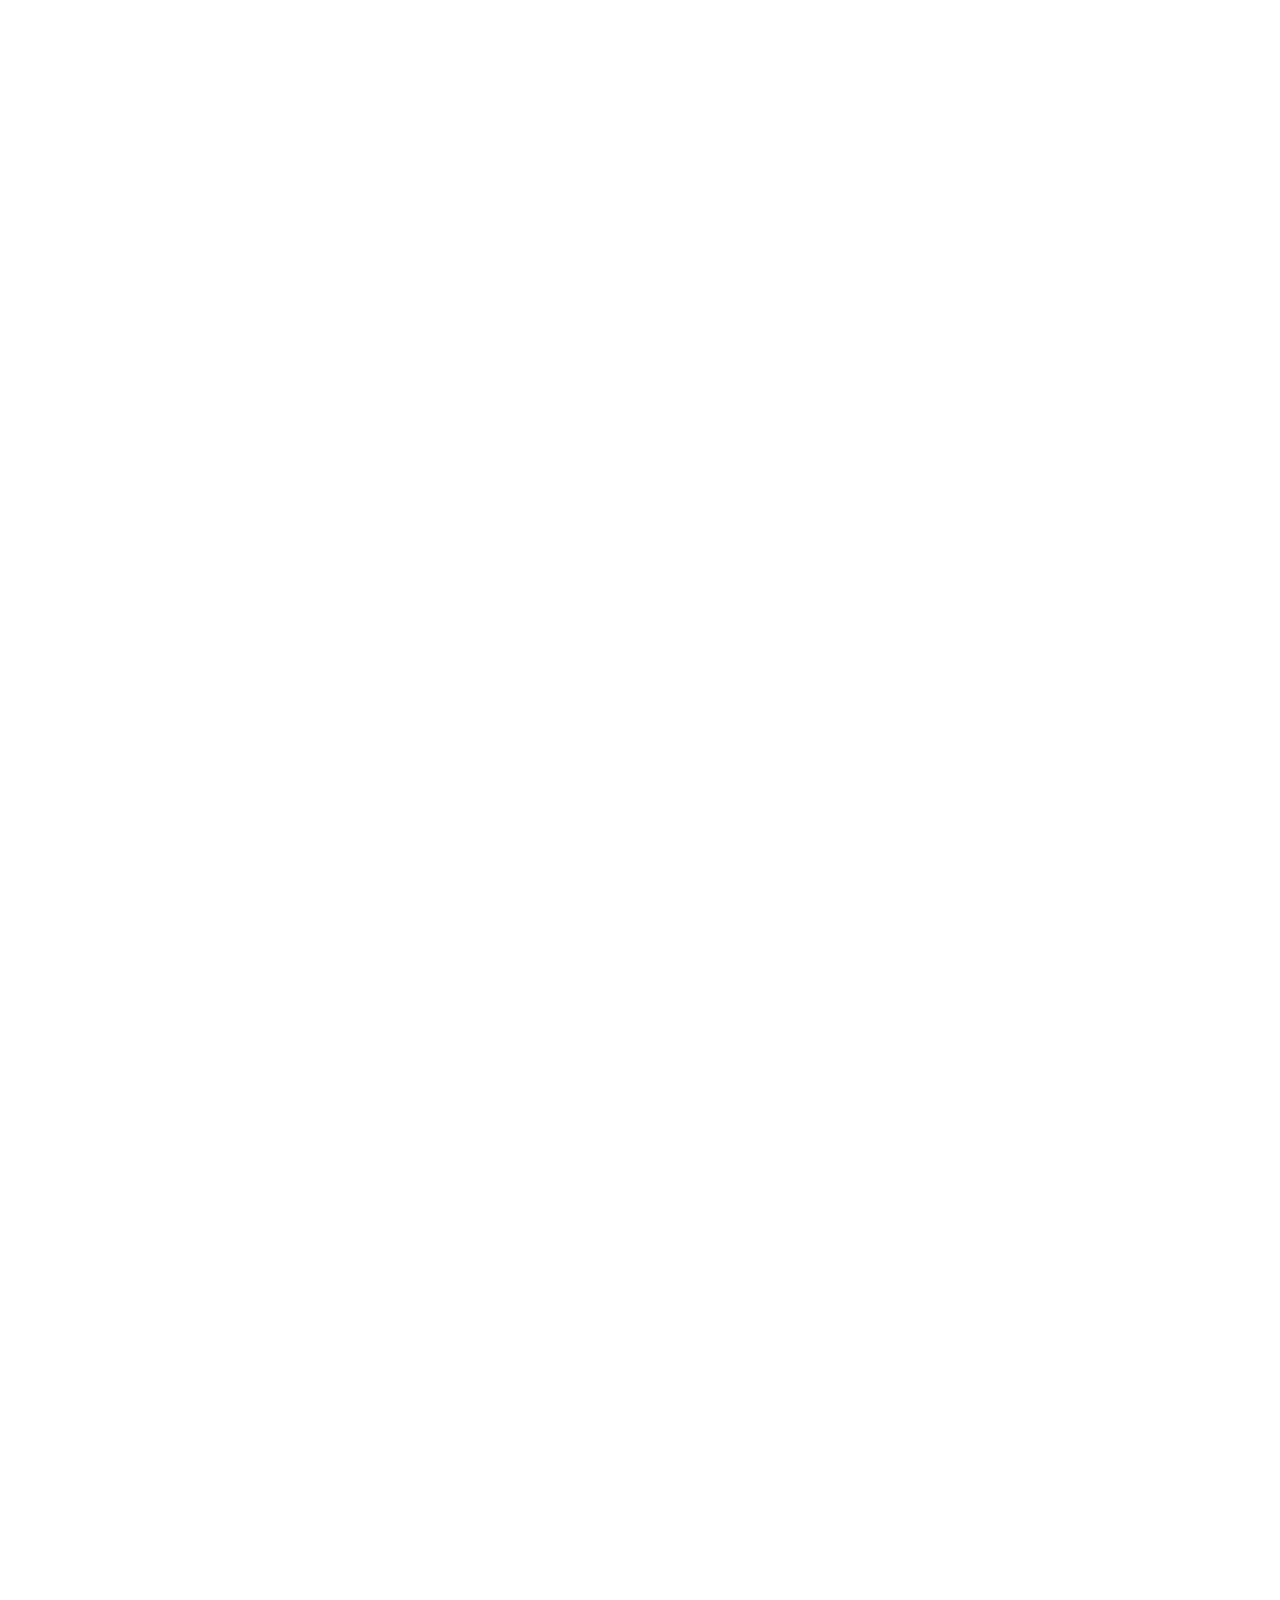
==== commit af2a96de: "Update index.html" ====
--- a/index.html
+++ b/index.html
@@ -32,8 +32,8 @@
   <link rel="stylesheet" href="https://cdn.jsdelivr.net/npm/remixicon@3.5.0/fonts/remixicon.css" />
 
   <!-- ── Estilos propios ────────────────────────────────── -->
-  <link rel="stylesheet" href="css/loader.css" />
-  <link rel="stylesheet" href="css/custom.css" />
+  <link rel="stylesheet" href="loader.css" />
+  <link rel="stylesheet" href="custom.css" />
 
   <style>
     /* Font base */
@@ -132,7 +132,7 @@
       <div class="absolute inset-0 w-full h-full overflow-hidden">
         <img id="hero-img"
              class="hero-parallax w-full h-full object-cover object-top"
-             src="images/yooo.jpg"
+             src="yooo.jpg"
              alt="Gimnasio de alto rendimiento — Olympus" />
         <!-- Gradientes (opacidades moderadas: texto legible sin tapar la foto) -->
         <div class="absolute inset-0 bg-gradient-to-r from-[#1A1A1A]/65 via-[#1A1A1A]/35 to-[#1A1A1A]/08"></div>
@@ -869,12 +869,12 @@
   <!-- ═══════════════════════════════════════════
        SCRIPTS (orden importa)
   ═══════════════════════════════════════════════ -->
-  <script src="js/loader.js"></script>
-  <script src="js/scroll.js"></script>
-  <script src="js/nav.js"></script>
-  <script src="js/screenshots.js"></script>
-  <script src="js/testimonials.js"></script>
-  <script src="js/main.js"></script>
+  <script src="loader.js"></script>
+  <script src="scroll.js"></script>
+  <script src="nav.js"></script>
+  <script src="screenshots.js"></script>
+  <script src="testimonials.js"></script>
+  <script src="main.js"></script>
 
 </body>
-</html>+</html>
--- a/loader.css
+++ b/loader.css
@@ -0,0 +1,96 @@
+/* ============================================================
+   OLYMPUS — loader.css
+   Precargador animado idéntico al olympus_standalone
+   ============================================================ */
+
+/* Oculta el contenido hasta que el loader termine */
+body.is-loading > *:not(#loader) {
+  visibility: hidden;
+}
+
+/* ── Contenedor ─────────────────────────────────────────── */
+#loader {
+  position: fixed;
+  inset: 0;
+  z-index: 99990;
+  background: #000000;
+  display: flex;
+  flex-direction: column;
+  align-items: center;
+  justify-content: center;
+  gap: 40px;
+}
+
+#loader.exit {
+  animation: loaderExit 0.8s cubic-bezier(0.87, 0, 0.13, 1) forwards;
+}
+
+@keyframes loaderExit {
+  0%   { opacity: 1; transform: translateY(0); }
+  100% { opacity: 0; transform: translateY(-100%); }
+}
+
+/* ── Logo ───────────────────────────────────────────────── */
+.loader-logo {
+  font-family: 'Bebas Neue', 'Impact', sans-serif;
+  font-size: clamp(64px, 11vw, 120px);
+  letter-spacing: 0.1em;
+  color: #ffffff;
+  line-height: 1;
+  display: flex;
+  align-items: center;
+  gap: 2px;
+}
+
+.loader-logo span {
+  display: inline-block;
+  opacity: 0;
+  transition: opacity 0.08s ease;
+}
+
+.loader-logo .accent {
+  color: #40FFF9;
+}
+
+/* ── Barra de progreso ──────────────────────────────────── */
+.loader-track {
+  width: clamp(220px, 38vw, 480px);
+  height: 1px;
+  background: rgba(255, 255, 255, 0.1);
+  position: relative;
+  overflow: hidden;
+}
+
+.loader-fill {
+  position: absolute;
+  inset: 0;
+  background: #40FFF9;
+  transform: scaleX(0);
+  transform-origin: left;
+}
+
+/* ── Porcentaje ─────────────────────────────────────────── */
+.loader-pct {
+  font-family: 'JetBrains Mono', 'Courier New', monospace;
+  font-size: 11px;
+  letter-spacing: 0.25em;
+  color: rgba(255, 255, 255, 0.4);
+}
+
+/* ── Línea de escaneo ───────────────────────────────────── */
+.scanline {
+  position: fixed;
+  left: 0;
+  width: 100%;
+  height: 2px;
+  background: linear-gradient(transparent, rgba(64, 255, 249, 0.1), transparent);
+  pointer-events: none;
+  z-index: 99998;
+  animation: scanline 7s linear infinite;
+  opacity: 0.3;
+}
+
+@keyframes scanline {
+  0%   { transform: translateY(-100vh); }
+  100% { transform: translateY(100vh); }
+}
--- a/custom.css
+++ b/custom.css
@@ -0,0 +1,399 @@
+/* ============================================================
+   OLYMPUS — custom.css  (v2)
+   Cambios respecto a v1:
+   - Añadida animación bounce para scroll-hint-line
+   - Añadida clase reveal.d-6 → .d-4 ya existía, añadimos d-5 y d-6 correctamente
+   - Estilos para sección de ciclo menstrual
+   - active: states para feature cards (mobile)
+   ============================================================ */
+
+/* ── Variables ─────────────────────────────────────────── */
+:root {
+  --cyan:      #40FFF9;
+  --cyan-glow: rgba(64, 255, 249, 0.15);
+  --dark-1:    #0A0A0A;
+  --dark-2:    #0D0D0D;
+  --dark-3:    #1A1A1A;
+  --line:      rgba(255, 255, 255, 0.1);
+  --text-dim:  rgba(255, 255, 255, 0.45);
+  --ease-expo: cubic-bezier(0.22, 1, 0.36, 1);
+  --ease-spr:  cubic-bezier(0.34, 1.56, 0.64, 1);
+}
+
+/* ── Fuentes ────────────────────────────────────────────── */
+html {
+  -webkit-font-smoothing: antialiased;
+  -moz-osx-font-smoothing: grayscale;
+  scroll-behavior: smooth;
+}
+
+body {
+  overflow-x: hidden;
+}
+
+.display-heading {
+  font-family: 'Bebas Neue', 'Impact', sans-serif;
+  letter-spacing: 0.02em;
+  line-height: 0.9;
+}
+
+/* ── Reset selectivo ────────────────────────────────────── */
+::selection {
+  background: var(--cyan);
+  color: #000000;
+}
+
+::-webkit-scrollbar        { width: 3px; }
+::-webkit-scrollbar-track  { background: var(--dark-1); }
+::-webkit-scrollbar-thumb  { background: #374151; }
+
+/* ── NAV ────────────────────────────────────────────────── */
+#main-nav {
+  transition: background 0.4s ease, border-bottom 0.4s ease, transform 0.4s var(--ease-expo);
+  animation: navDrop 0.9s var(--ease-expo) 3.1s both;
+}
+
+@keyframes navDrop {
+  from { transform: translateY(-100%); opacity: 0; }
+  to   { transform: translateY(0);     opacity: 1; }
+}
+
+#main-nav.nav-scrolled {
+  background: rgba(13, 13, 13, 0.95) !important;
+  backdrop-filter: blur(20px);
+  -webkit-backdrop-filter: blur(20px);
+  border-bottom: 1px solid var(--line) !important;
+}
+
+#main-nav.nav-hidden {
+  transform: translateY(-100%);
+}
+
+/* Mobile menu */
+#mobile-menu {
+  display: none;
+  position: fixed;
+  inset: 0;
+  top: 64px;
+  background: var(--dark-2);
+  z-index: 40;
+  padding: 40px 32px;
+  flex-direction: column;
+  gap: 32px;
+  border-top: 1px solid var(--line);
+  animation: menuSlide 0.3s var(--ease-expo);
+  overflow-y: auto;
+}
+
+#mobile-menu.open {
+  display: flex;
+}
+
+@keyframes menuSlide {
+  from { transform: translateY(-20px); opacity: 0; }
+  to   { transform: translateY(0);     opacity: 1; }
+}
+
+#mobile-menu a {
+  font-size: 28px;
+  font-family: 'Bebas Neue', sans-serif;
+  letter-spacing: 0.15em;
+  color: rgba(255,255,255,0.7);
+  text-transform: uppercase;
+  border-bottom: 1px solid var(--line);
+  padding-bottom: 16px;
+  transition: color 0.2s;
+}
+
+#mobile-menu a:hover { color: var(--cyan); }
+
+/* ── HERO parallax wrapper ──────────────────────────────── */
+.hero-parallax {
+  will-change: transform;
+  transition: transform 0.05s linear;
+}
+
+/* ── HERO top accent line ───────────────────────────────── */
+.hero-accent-line {
+  position: absolute;
+  top: 0; left: 0; right: 0;
+  height: 1px;
+  background: rgba(64, 255, 249, 0.6);
+  z-index: 5;
+  animation: lineReveal 1s var(--ease-expo) 3.2s both;
+}
+
+@keyframes lineReveal {
+  from { transform: scaleX(0); transform-origin: left; }
+  to   { transform: scaleX(1); }
+}
+
+/* ── SCROLL REVEALS ─────────────────────────────────────── */
+.reveal {
+  opacity: 0;
+  transform: translateY(30px);
+  transition:
+    opacity 0.85s var(--ease-expo),
+    transform 0.85s var(--ease-expo);
+}
+
+.reveal.reveal-left  { transform: translateX(-40px); }
+.reveal.reveal-right { transform: translateX(40px); }
+.reveal.reveal-scale { transform: scale(0.94); }
+
+.reveal.d-1 { transition-delay: 0.0s; }
+.reveal.d-2 { transition-delay: 0.08s; }
+.reveal.d-3 { transition-delay: 0.16s; }
+.reveal.d-4 { transition-delay: 0.24s; }
+.reveal.d-5 { transition-delay: 0.32s; }
+.reveal.d-6 { transition-delay: 0.40s; }
+
+.reveal.visible {
+  opacity: 1;
+  transform: translate(0) scale(1);
+}
+
+/* ── HERO text entrance ─────────────────────────────────── */
+.hero-line {
+  overflow: hidden;
+}
+
+.hero-line-inner {
+  display: block;
+  opacity: 0;
+}
+
+.hero-line-inner.animate {
+  animation: heroUp 0.85s var(--ease-expo) forwards;
+}
+
+@keyframes heroUp {
+  from { transform: translateY(105%); opacity: 0; }
+  to   { transform: translateY(0);    opacity: 1; }
+}
+
+.hero-eyebrow {
+  overflow: hidden;
+}
+
+.hero-eyebrow span {
+  display: inline-block;
+  opacity: 0;
+}
+
+/* ── SCROLL HINT — FIX: animación bounce en la línea ─────── */
+.scroll-hint-line {
+  animation: scrollBounce 2s ease-in-out infinite;
+  transform-origin: top;
+}
+
+@keyframes scrollBounce {
+  0%, 100% { transform: scaleY(1);    opacity: 0.2; }
+  50%       { transform: scaleY(1.35); opacity: 0.5; }
+}
+
+/* ── FEATURE CARDS ──────────────────────────────────────── */
+.feature-card-underline {
+  width: 0;
+  height: 1px;
+  background: var(--cyan);
+  transition: width 0.3s ease;
+  margin-top: 24px;
+}
+
+.feature-card:hover .feature-card-underline,
+.feature-card:focus-within .feature-card-underline {
+  width: 48px;
+}
+
+.feature-card-icon {
+  color: rgba(255,255,255,0.3);
+  transition: color 0.3s ease;
+}
+
+.feature-card:hover .feature-card-icon,
+.feature-card:active .feature-card-icon {
+  color: rgba(255,255,255,1);
+}
+
+/* ── SCREENSHOTS SECTION ────────────────────────────────── */
+.screen-tab {
+  transition: color 0.2s ease, opacity 0.2s ease;
+}
+
+.screen-tab.active {
+  color: #ffffff;
+  opacity: 1 !important;
+}
+
+.screen-tab.active .tab-arrow {
+  background: linear-gradient(90deg, #FFD700, #FF4500);
+  -webkit-background-clip: text;
+  background-clip: text;
+  -webkit-text-fill-color: transparent;
+  transform: translateX(4px);
+}
+
+.screen-tab.active .tab-num {
+  color: rgba(255,255,255,0.4);
+}
+
+.phone-screen-img {
+  transition: opacity 0.4s ease;
+}
+
+.phone-screen-img.fade {
+  opacity: 0;
+}
+
+/* ── TESTIMONIALS ───────────────────────────────────────── */
+.testimonial-tab {
+  transition: opacity 0.2s ease;
+}
+
+.testimonial-tab.active {
+  opacity: 1 !important;
+}
+
+.testimonial-content {
+  transition: opacity 0.35s ease;
+}
+
+.testimonial-content.fade {
+  opacity: 0;
+}
+
+.testimonial-badge {
+  background: linear-gradient(90deg, #FFD700, #FF4500);
+  font-size: 11px;
+  letter-spacing: 0.1em;
+  text-transform: uppercase;
+  font-weight: 900;
+  color: #000;
+  padding: 8px 16px;
+  white-space: nowrap;
+  display: inline-block;
+}
+
+/* ── GRADIENT TEXT (arrows active state) ────────────────── */
+.gradient-text {
+  background: linear-gradient(90deg, #FFD700, #FF4500);
+  -webkit-background-clip: text;
+  -webkit-text-fill-color: transparent;
+  background-clip: text;
+}
+
+/* ── DOWNLOAD left accent ───────────────────────────────── */
+.download-left-line {
+  position: absolute;
+  left: 0; top: 0; bottom: 0;
+  width: 1px;
+  background: rgba(64, 255, 249, 0.6);
+}
+
+/* ── FOOTER social icons ────────────────────────────────── */
+.social-icon {
+  width: 36px;
+  height: 36px;
+  display: flex;
+  align-items: center;
+  justify-content: center;
+  border: 1px solid rgba(255,255,255,0.15);
+  color: rgba(255,255,255,0.4);
+  transition: border-color 0.2s, color 0.2s;
+}
+
+.social-icon:hover {
+  border-color: rgba(255,255,255,0.5);
+  color: #ffffff;
+}
+
+/* ── BUTTON hover effects ───────────────────────────────── */
+.btn-cyan {
+  border: 2px solid var(--cyan);
+  color: var(--cyan);
+  transition: background 0.2s, color 0.2s, transform 0.15s var(--ease-spr);
+}
+
+.btn-cyan:hover {
+  background: var(--cyan);
+  color: #1A1A1A;
+  transform: scale(1.03);
+}
+
+.btn-ghost-w {
+  border: 1px solid rgba(255,255,255,0.3);
+  color: rgba(255,255,255,0.7);
+  transition: border-color 0.2s, color 0.2s, transform 0.15s var(--ease-spr);
+}
+
+.btn-ghost-w:hover {
+  border-color: #ffffff;
+  color: #ffffff;
+  transform: scale(1.03);
+}
+
+.btn-white {
+  border: 2px solid #ffffff;
+  color: #ffffff;
+  transition: background 0.2s, color 0.2s, transform 0.15s var(--ease-spr);
+}
+
+.btn-white:hover {
+  background: #ffffff;
+  color: #1A1A1A;
+  transform: scale(1.03);
+}
+
+/* ── CICLO MENSTRUAL — estilos de sección ───────────────── */
+
+/* Shimmer muy sutil en el fondo de cycle cards al hover */
+.cycle-card {
+  position: relative;
+  transition: background-color 0.3s ease;
+}
+
+/* Línea de acento inferior rosa en las cycle cards al hover */
+.cycle-card::after {
+  content: '';
+  position: absolute;
+  bottom: 0; left: 0;
+  width: 0;
+  height: 1px;
+  background: #f472b6;
+  transition: width 0.35s var(--ease-expo);
+}
+
+.cycle-card:hover::after,
+.cycle-card:focus-within::after {
+  width: 100%;
+}
+
+/* ── Download store buttons ─────────────────────────────── */
+.store-btn {
+  display: inline-flex;
+  align-items: center;
+  gap: 16px;
+  padding: 20px 32px;
+  transition: transform 0.15s var(--ease-spr);
+}
+
+.store-btn:hover {
+  transform: scale(1.02);
+}
+
+/* ── Grain overlay ──────────────────────────────────────── */
+.grain-overlay {
+  position: fixed;
+  inset: 0;
+  pointer-events: none;
+  z-index: 9997;
+  opacity: 0.025;
+  background-image: url("data:image/svg+xml,%3Csvg viewBox='0 0 512 512' xmlns='http://www.w3.org/2000/svg'%3E%3Cfilter id='n'%3E%3CfeTurbulence type='fractalNoise' baseFrequency='0.85' numOctaves='4' stitchTiles='stitch'/%3E%3C/filter%3E%3Crect width='100%25' height='100%25' filter='url(%23n)'/%3E%3C/svg%3E");
+  background-size: 256px;
+}
+
+/* ── Responsive ─────────────────────────────────────────── */
+@media (max-width: 768px) {
+  .hero-line-inner { font-size: clamp(32px, 9vw, 52px) !important; }
+}
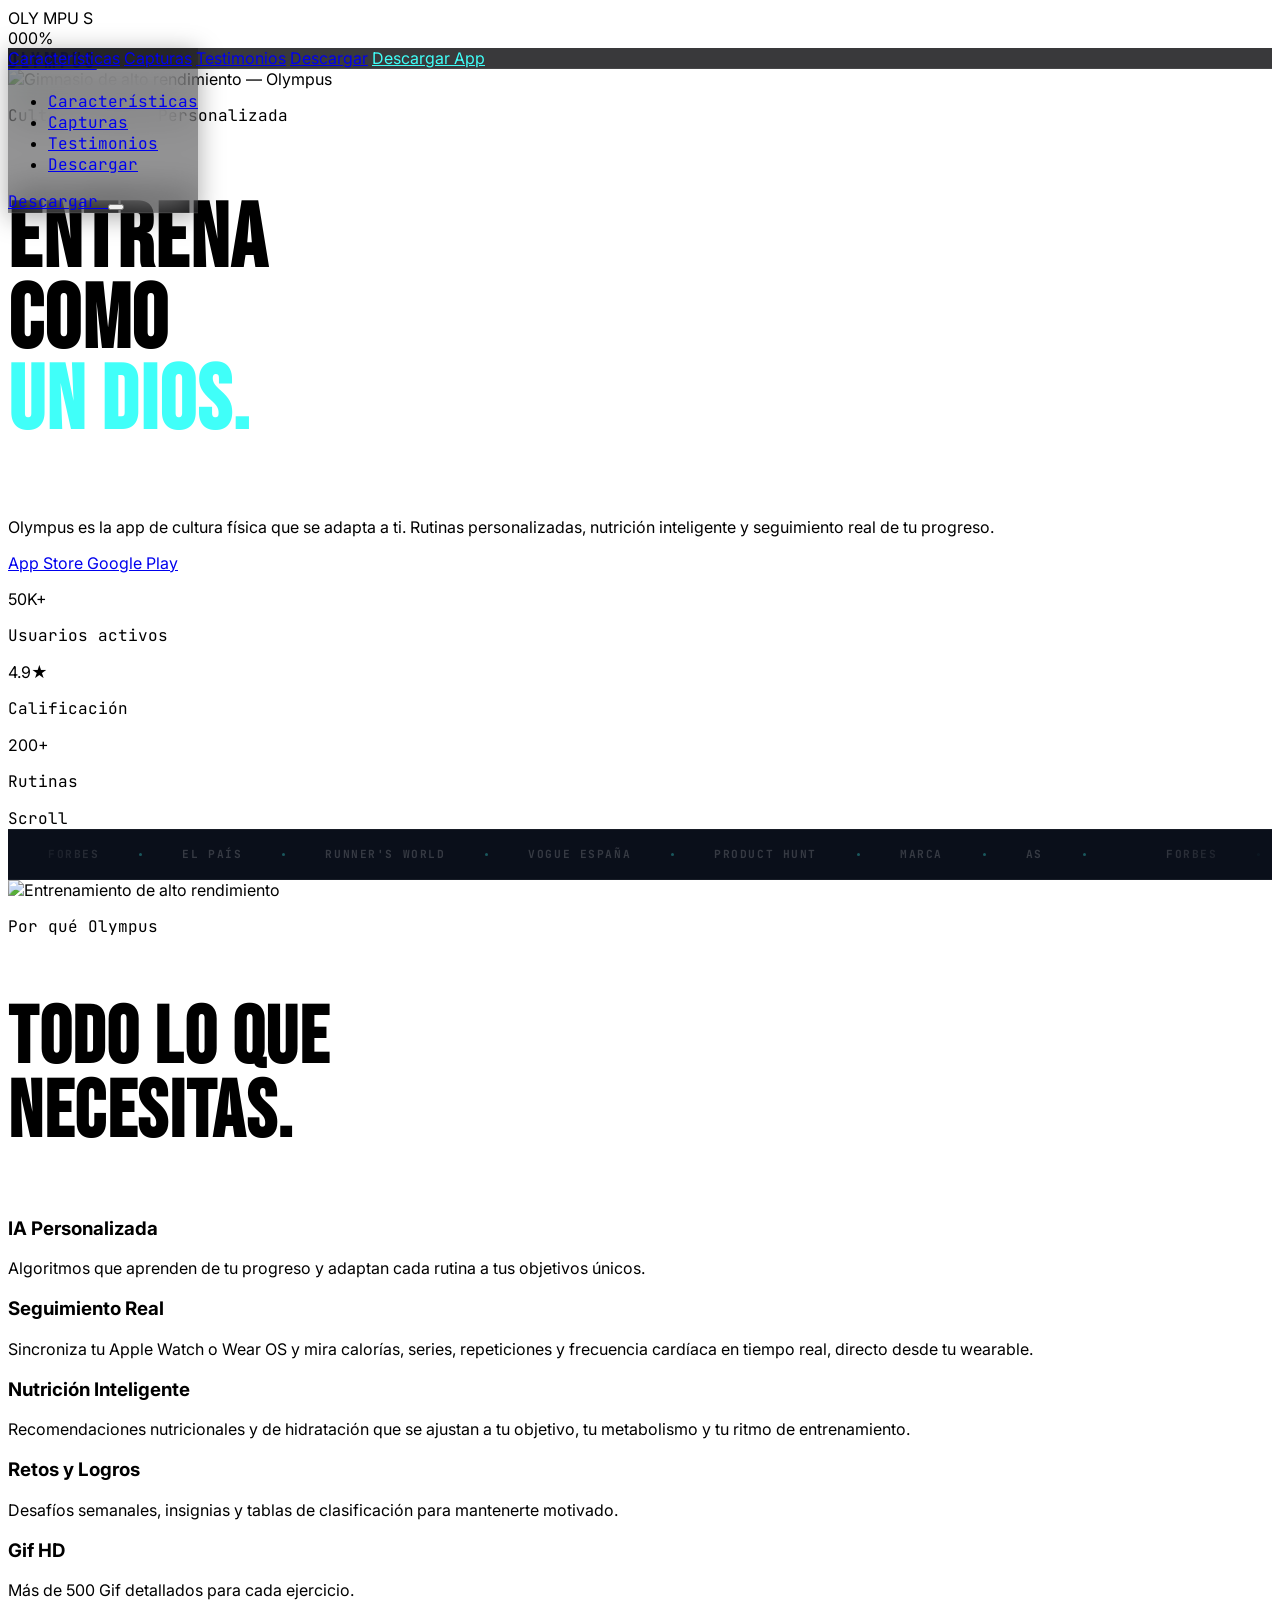
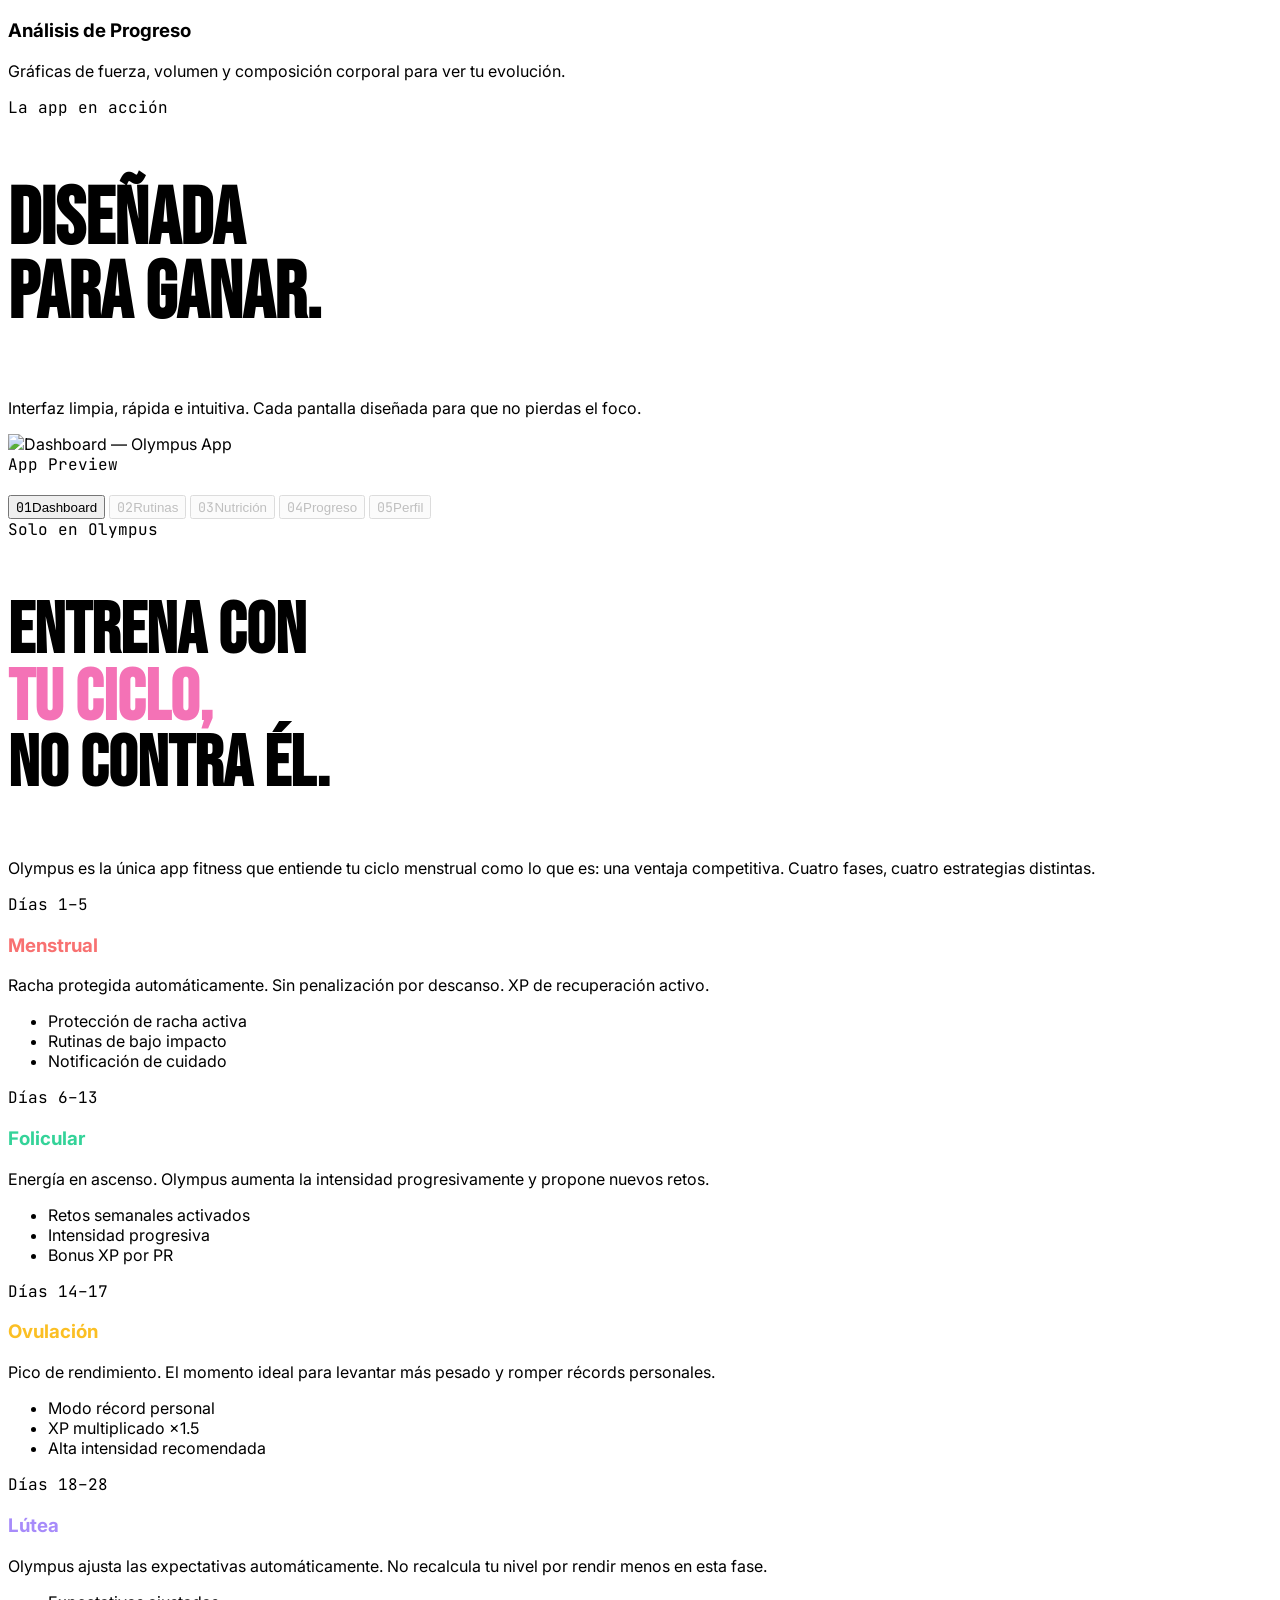
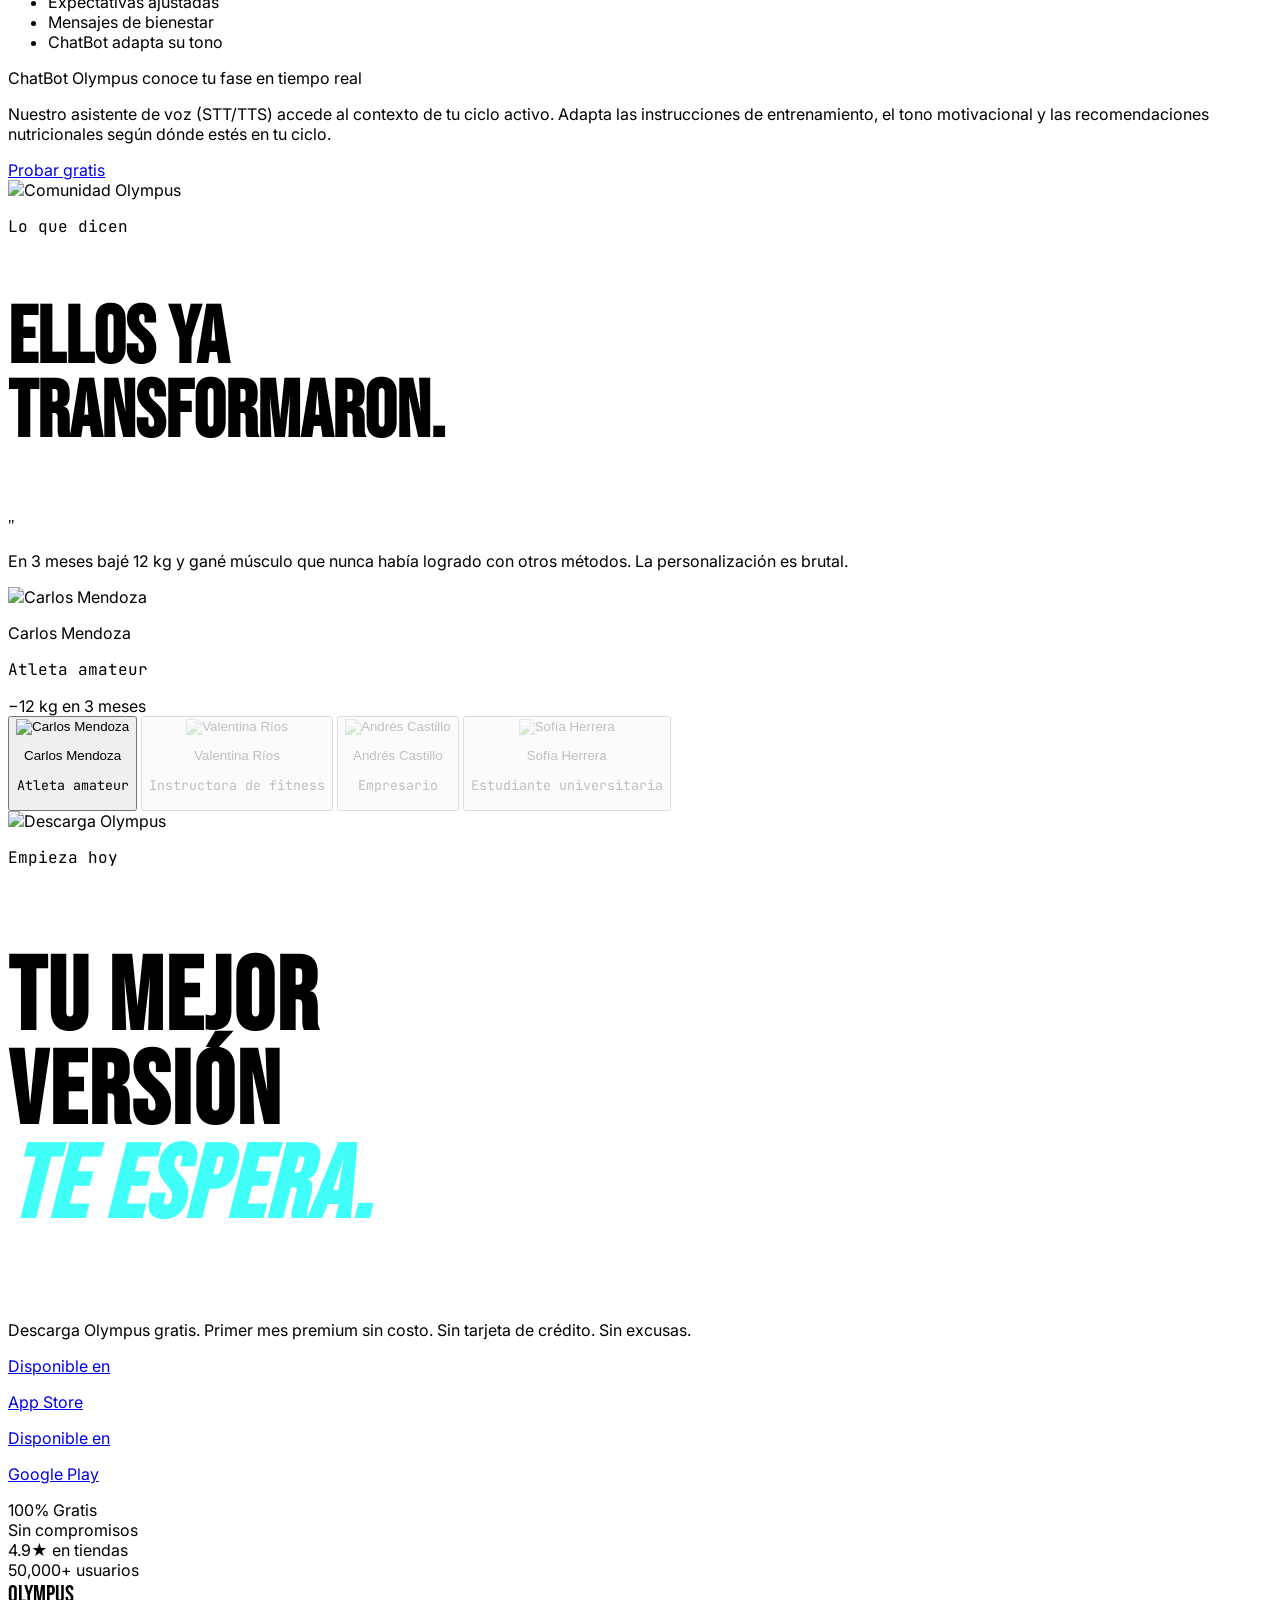
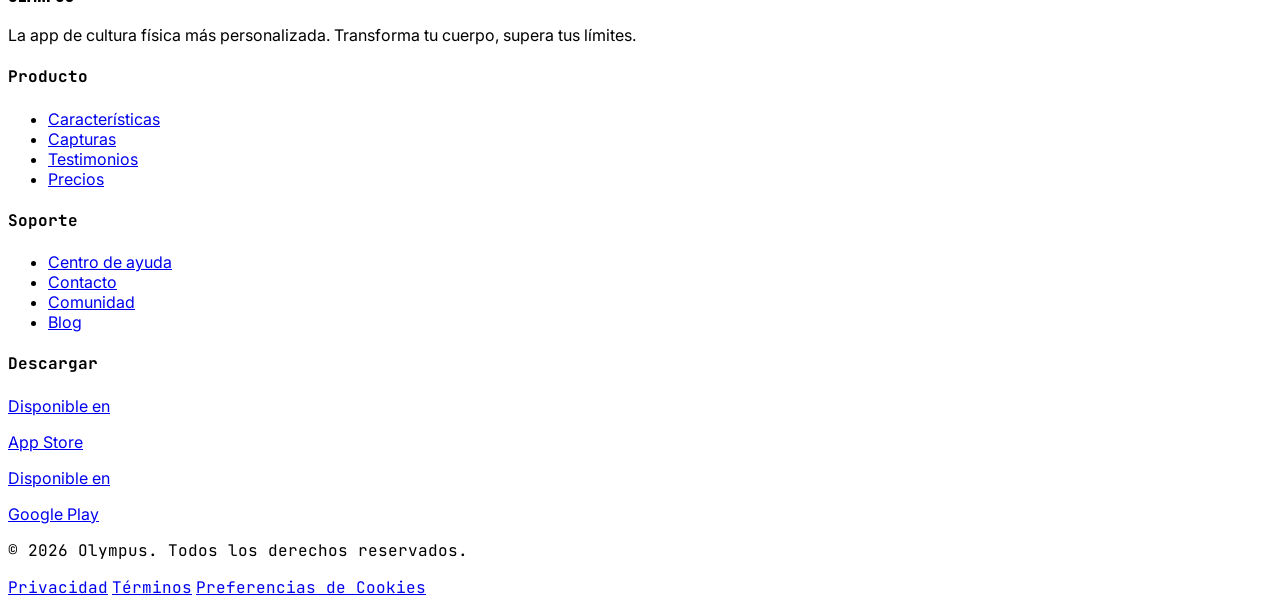
==== commit 51d05c94: "Add files via upload" ====
--- a/index.html
+++ b/index.html
@@ -1,880 +1,1357 @@
 <!DOCTYPE html>
 <html lang="es">
 <head>
-  <meta charset="UTF-8" />
-  <meta name="viewport" content="width=device-width, initial-scale=1.0" />
-  <title>Olympus — App de Cultura Física Personalizada | Entrena como un Dios</title>
-  <meta name="description" content="Olympus es la app de cultura física más personalizada. Rutinas inteligentes, plan nutricional y seguimiento en tiempo real. Descarga gratis en App Store y Google Play." />
-  <meta name="keywords" content="cultura física, entrenamiento personalizado, app fitness, rutinas gym" />
-  <meta property="og:title" content="Olympus — App de Cultura Física Personalizada" />
-  <meta property="og:description" content="Transforma tu cuerpo con rutinas 100% personalizadas, seguimiento inteligente y planes de nutrición. Descarga Olympus gratis." />
-  <meta property="og:type" content="website" />
-  <meta name="twitter:card" content="summary_large_image" />
-
-  <!-- ── Fuentes ────────────────────────────────────────── -->
-  <link rel="preconnect" href="https://fonts.googleapis.com" />
-  <link rel="preconnect" href="https://fonts.gstatic.com" crossorigin />
-  <link href="https://fonts.googleapis.com/css2?family=Bebas+Neue&family=JetBrains+Mono:wght@300;400;500&family=Inter:wght@400;500;600;700;800;900&display=swap" rel="stylesheet" />
-
-  <!-- ── Tailwind CDN ───────────────────────────────────── -->
-  <script src="https://cdn.tailwindcss.com"></script>
-  <script>
-    tailwind.config = {
-      theme: {
-        extend: {
-          colors: { cyan: '#40FFF9' }
-        }
+<meta charset="UTF-8" />
+<meta name="viewport" content="width=device-width, initial-scale=1.0" />
+<title>Olympus — App de Cultura Física Personalizada | Entrena como un Dios</title>
+<meta name="description" content="Olympus es la app de cultura física más personalizada para mujeres y hombres. Rutinas inteligentes según tu ciclo menstrual, plan nutricional, gamificación y seguimiento en tiempo real." />
+<meta name="keywords" content="app fitness mujer, entrena con tu ciclo menstrual, cultura física personalizada, rutinas ciclo menstrual, app entrenamiento femenino, app gym mujer, olympus fitness" />
+<meta name="robots" content="index, follow" />
+<link rel="canonical" href="https://landingpageolympus-jj.vercel.app/" />
+<meta property="og:title" content="Olympus — App de Cultura Física Personalizada" />
+<meta property="og:description" content="Transforma tu cuerpo con rutinas 100% personalizadas. La única app fitness que entrena con tu ciclo menstrual." />
+<meta property="og:type" content="website" />
+<meta property="og:url" content="https://landingpageolympus-jj.vercel.app/" />
+<meta property="og:image" content="https://landingpageolympus-jj.vercel.app/yooo.jpg" />
+<meta property="og:image:width" content="1200" />
+<meta property="og:image:height" content="630" />
+<meta name="twitter:card" content="summary_large_image" />
+<meta name="twitter:title" content="Olympus — Entrena como un Dios" />
+<meta name="twitter:description" content="La única app fitness hispana que entiende el ciclo menstrual como ventaja competitiva." />
+<meta name="twitter:image" content="https://landingpageolympus-jj.vercel.app/yooo.jpg" />
+<script type="application/ld+json">
+{"@context":"https://schema.org","@type":"MobileApplication","name":"Olympus","description":"App de cultura física personalizada con soporte de ciclo menstrual, gamificación, ChatBot de voz y multi-deporte.","operatingSystem":"iOS, Android","applicationCategory":"HealthApplication","offers":{"@type":"Offer","price":"0","priceCurrency":"USD"},"aggregateRating":{"@type":"AggregateRating","ratingValue":"4.9","ratingCount":"2400"}}
+</script>
+<link rel="preconnect" href="https://fonts.googleapis.com" />
+<link rel="preconnect" href="https://fonts.gstatic.com" crossorigin />
+<link href="https://fonts.googleapis.com/css2?family=Bebas+Neue&family=JetBrains+Mono:wght@300;400;500&family=Inter:wght@400;500;600;700;800;900&display=swap" rel="stylesheet" />
+<script src="https://cdn.tailwindcss.com"></script>
+<script>tailwind.config={theme:{extend:{colors:{cyan:'#40FFF9'}}}};</script>
+<link rel="stylesheet" href="https://cdn.jsdelivr.net/npm/remixicon@3.5.0/fonts/remixicon.css" />
+<link rel="stylesheet" href="css/loader.css" />
+<link rel="stylesheet" href="css/custom.css" />
+
+<style>
+body{font-family:'Inter',system-ui,sans-serif;}
+
+/* ── Hero img ── */
+#hero-img{transform:none;transition:none;}
+#hero-img.loaded{transform:none;}
+
+/* ── Hero mobile fix ── */
+@media(max-width:639px){
+  #hero-img{object-position:center 20% !important;}
+  .hero-gradient-side{display:none;}
+  .hero-gradient-mobile-bottom{display:block !important;}
+}
+
+/* ── LIQUID GLASS NAVBAR ─────────────────────────────────────
+   Efecto Apple liquid glass: blur + saturate + borde
+   luminoso superior. Sin línea azul (hero-accent-line queda
+   en el hero, no en la nav).
+─────────────────────────────────────────────────────────────── */
+#main-nav{
+  background: rgba(18,18,20,0.45) !important;
+  backdrop-filter: saturate(180%) blur(20px);
+  -webkit-backdrop-filter: saturate(180%) blur(20px);
+  border-bottom: 1px solid rgba(255,255,255,0.08) !important;
+  box-shadow: 0 1px 0 0 rgba(255,255,255,0.06), 0 4px 24px 0 rgba(0,0,0,0.35);
+}
+/* Brillo interno superior — el detalle liquid glass */
+#main-nav::before{
+  content:'';
+  position:absolute;
+  top:0;left:0;right:0;
+  height:1px;
+  background:linear-gradient(90deg,transparent 0%,rgba(255,255,255,0.18) 30%,rgba(64,255,249,0.22) 50%,rgba(255,255,255,0.18) 70%,transparent 100%);
+  pointer-events:none;
+}
+/* Mobile menu mismo efecto glass */
+#mobile-menu{
+  background: rgba(14,14,16,0.82) !important;
+  backdrop-filter: saturate(160%) blur(18px);
+  -webkit-backdrop-filter: saturate(160%) blur(18px);
+  border-bottom: 1px solid rgba(255,255,255,0.07) !important;
+}
+
+/* ── PRESS STRIP TICKER (como Symmetry) ──────────────────────
+   Cinta infinita: dos copias del track se mueven de derecha
+   a izquierda en bucle. Se pausa al hover.
+─────────────────────────────────────────────────────────────── */
+.press-strip{
+  overflow:hidden;
+  width:100%;
+  padding:1.1rem 0;
+  background:#0a0f1a;
+  border-top:1px solid rgba(255,255,255,0.06);
+  border-bottom:1px solid rgba(255,255,255,0.06);
+  position:relative;
+}
+/* Fade masks en los bordes */
+.press-strip::before,.press-strip::after{
+  content:'';
+  position:absolute;
+  top:0;bottom:0;
+  width:120px;
+  z-index:2;
+  pointer-events:none;
+}
+.press-strip::before{left:0;background:linear-gradient(to right,#0a0f1a,transparent);}
+.press-strip::after{right:0;background:linear-gradient(to left,#0a0f1a,transparent);}
+
+.press-track{
+  display:flex;
+  width:max-content;
+  animation:pressTicker 22s linear infinite;
+}
+.press-track:hover{animation-play-state:paused;}
+
+@keyframes pressTicker{
+  0%{transform:translateX(0);}
+  100%{transform:translateX(-50%);}
+}
+
+.press-item{
+  display:flex;
+  align-items:center;
+  gap:2.5rem;
+  padding:0 2.5rem;
+  flex-shrink:0;
+}
+.press-label{
+  font-size:0.7rem;
+  font-weight:700;
+  letter-spacing:0.14em;
+  text-transform:uppercase;
+  color:rgba(255,255,255,0.18);
+  font-family:'JetBrains Mono',monospace;
+  white-space:nowrap;
+  transition:color 0.2s;
+}
+.press-label:hover{color:rgba(255,255,255,0.55);}
+.press-dot{
+  width:3px;height:3px;
+  border-radius:50%;
+  background:rgba(64,255,249,0.3);
+  flex-shrink:0;
+}
+
+/* ── SCREENSHOTS CAROUSEL ─────────────────────────────────────
+   En desktop: phone mockup izquierda + tabs derecha (como antes).
+   En mobile/tablet (<1024px): carrusel de tarjetas auto-scroll.
+─────────────────────────────────────────────────────────────── */
+
+/* Progress bar del carrusel auto */
+.carousel-progress{
+  height:2px;
+  background:rgba(255,255,255,0.08);
+  border-radius:1px;
+  overflow:hidden;
+  margin-top:1.5rem;
+}
+.carousel-progress-fill{
+  height:100%;
+  background:linear-gradient(90deg,#40FFF9,rgba(64,255,249,0.4));
+  border-radius:1px;
+  transform-origin:left;
+  animation:carouselProg 4s linear infinite;
+}
+@keyframes carouselProg{
+  0%{transform:scaleX(0);}
+  100%{transform:scaleX(1);}
+}
+
+/* Mobile carousel container */
+.screens-carousel{
+  display:none; /* hidden on desktop */
+}
+@media(max-width:1023px){
+  .screens-desktop-layout{display:none !important;}
+  .screens-carousel{display:block;}
+}
+
+.carousel-track-wrap{
+  overflow:hidden;
+  width:100%;
+}
+.carousel-track{
+  display:flex;
+  gap:1.25rem;
+  transition:transform 0.6s cubic-bezier(0.4,0,0.2,1);
+  will-change:transform;
+}
+.carousel-slide{
+  flex:0 0 calc(85%);
+  max-width:340px;
+}
+@media(min-width:480px){
+  .carousel-slide{flex:0 0 calc(60%);}
+}
+.carousel-phone{
+  border:2px solid rgba(255,255,255,0.2);
+  border-radius:32px;
+  overflow:hidden;
+  position:relative;
+  aspect-ratio:9/16;
+}
+.carousel-phone-notch{
+  position:absolute;
+  top:10px;left:50%;transform:translateX(-50%);
+  width:50px;height:14px;
+  background:#000;
+  border-radius:999px;
+  z-index:10;
+}
+.carousel-phone img{
+  width:100%;height:100%;
+  object-fit:cover;object-position:top;
+}
+.carousel-label{
+  margin-top:1rem;
+  display:flex;align-items:center;gap:0.75rem;
+}
+.carousel-label-num{
+  font-size:0.7rem;font-weight:700;
+  letter-spacing:0.12em;
+  color:rgba(255,255,255,0.25);
+  font-family:'JetBrains Mono',monospace;
+}
+.carousel-label-name{
+  font-size:1rem;font-weight:900;
+  text-transform:uppercase;letter-spacing:0.06em;
+  color:white;
+}
+/* dots */
+.carousel-dots{
+  display:flex;gap:8px;justify-content:center;margin-top:1.25rem;
+}
+.carousel-dot{
+  width:6px;height:6px;border-radius:50%;
+  background:rgba(255,255,255,0.2);
+  transition:background 0.3s,transform 0.3s;
+  cursor:pointer;
+}
+.carousel-dot.active{
+  background:#40FFF9;
+  transform:scale(1.3);
+}
+
+</style>
+
+<!-- ════════════════════════════════════════════════════════════
+  COOKIE CONSENT — estilos autocontenidos
+  Van aquí, en el <head>, para que el aviso de cookies SIEMPRE
+  se vea bien aunque css/custom.css no cargue o no la defina
+  correctamente. No dependen de ningún archivo externo.
+═══════════════════════════════════════════════════════════════ -->
+<style id="cookie-consent-styles">
+  .cookie-banner{
+    position:fixed;
+    left:0;right:0;bottom:0;
+    z-index:999998;
+    display:flex;
+    justify-content:center;
+    padding:16px;
+    transform:translateY(120%);
+    opacity:0;
+    pointer-events:none;
+    transition:transform .45s cubic-bezier(.4,0,.2,1), opacity .45s ease;
+  }
+  .cookie-banner.show{
+    transform:translateY(0);
+    opacity:1;
+    pointer-events:auto;
+  }
+  .cookie-content{
+    width:100%;
+    max-width:920px;
+    display:flex;
+    flex-wrap:wrap;
+    align-items:center;
+    gap:16px 24px;
+    background:rgba(20,20,22,0.92);
+    backdrop-filter:saturate(160%) blur(16px);
+    -webkit-backdrop-filter:saturate(160%) blur(16px);
+    border:1px solid rgba(255,255,255,0.1);
+    border-radius:14px;
+    box-shadow:0 12px 40px rgba(0,0,0,0.45);
+    padding:20px 24px;
+  }
+  .cookie-text{
+    flex:1 1 260px;
+    color:rgba(255,255,255,0.75);
+    font-size:0.875rem;
+    line-height:1.5;
+    margin:0;
+  }
+  .cookie-btns{
+    display:flex;
+    flex-wrap:wrap;
+    gap:10px;
+    flex:0 0 auto;
+  }
+  .cookie-btns button{
+    font-family:'JetBrains Mono',monospace;
+    font-size:0.72rem;
+    font-weight:700;
+    letter-spacing:0.06em;
+    text-transform:uppercase;
+    padding:11px 18px;
+    border-radius:8px;
+    cursor:pointer;
+    white-space:nowrap;
+    transition:all .2s ease;
+    border:1px solid transparent;
+  }
+  .btn-config{
+    background:transparent;
+    color:rgba(255,255,255,0.65);
+    border-color:rgba(255,255,255,0.25);
+  }
+  .btn-config:hover{ color:#fff; border-color:rgba(255,255,255,0.5); }
+  .btn-reject{
+    background:transparent;
+    color:rgba(255,255,255,0.85);
+    border-color:rgba(255,255,255,0.4);
+  }
+  .btn-reject:hover{ background:rgba(255,255,255,0.08); }
+  .btn-accept{
+    background:#40FFF9;
+    color:#0a0a0a;
+    border-color:#40FFF9;
+  }
+  .btn-accept:hover{ background:#7dfffb; }
+
+  /* ── Modal de preferencias ── */
+  .cookie-config-modal{
+    position:fixed;
+    inset:0;
+    z-index:999999;
+    display:flex;
+    align-items:center;
+    justify-content:center;
+    padding:20px;
+    background:rgba(0,0,0,0.6);
+    opacity:0;
+    pointer-events:none;
+    transition:opacity .3s ease;
+  }
+  .cookie-config-modal.show{
+    opacity:1;
+    pointer-events:auto;
+  }
+  .cookie-config-content{
+    width:100%;
+    max-width:520px;
+    max-height:85vh;
+    overflow-y:auto;
+    background:#141416;
+    border:1px solid rgba(255,255,255,0.1);
+    border-radius:16px;
+    box-shadow:0 24px 60px rgba(0,0,0,0.5);
+    padding:28px;
+    transform:translateY(16px) scale(0.98);
+    transition:transform .3s ease;
+  }
+  .cookie-config-modal.show .cookie-config-content{
+    transform:translateY(0) scale(1);
+  }
+  .cookie-config-header{
+    display:flex;
+    align-items:center;
+    justify-content:space-between;
+    margin-bottom:20px;
+  }
+  .cookie-config-close{
+    background:transparent;
+    border:none;
+    color:rgba(255,255,255,0.5);
+    cursor:pointer;
+    line-height:0;
+  }
+  .cookie-config-close:hover{ color:#fff; }
+  .cookie-config-body{
+    display:flex;
+    flex-direction:column;
+    gap:18px;
+    margin-bottom:24px;
+  }
+  .cookie-option{
+    padding-bottom:18px;
+    border-bottom:1px solid rgba(255,255,255,0.08);
+  }
+  .cookie-option:last-child{ border-bottom:none; padding-bottom:0; }
+  .cookie-option-header{
+    display:flex;
+    align-items:flex-start;
+    justify-content:space-between;
+    gap:16px;
+  }
+  .cookie-toggle{
+    position:relative;
+    flex-shrink:0;
+    display:inline-flex;
+    align-items:center;
+  }
+  .cookie-toggle.disabled .toggle-label{
+    font-size:0.65rem;
+    color:rgba(255,255,255,0.35);
+    text-transform:uppercase;
+    letter-spacing:0.05em;
+    font-family:'JetBrains Mono',monospace;
+    white-space:nowrap;
+  }
+  .cookie-toggle input[type="checkbox"]{
+    position:absolute;
+    opacity:0;
+    width:44px;
+    height:24px;
+    margin:0;
+    cursor:pointer;
+  }
+  .cookie-toggle .toggle-slider{
+    display:inline-block;
+    width:44px;
+    height:24px;
+    background:rgba(255,255,255,0.15);
+    border-radius:999px;
+    position:relative;
+    transition:background .2s ease;
+  }
+  .cookie-toggle .toggle-slider::before{
+    content:'';
+    position:absolute;
+    top:3px;left:3px;
+    width:18px;height:18px;
+    background:#fff;
+    border-radius:50%;
+    transition:transform .2s ease;
+  }
+  .cookie-toggle input:checked + .toggle-slider{
+    background:#40FFF9;
+  }
+  .cookie-toggle input:checked + .toggle-slider::before{
+    transform:translateX(20px);
+  }
+  .cookie-toggle input:focus-visible + .toggle-slider{
+    outline:2px solid #40FFF9;
+    outline-offset:2px;
+  }
+  .btn-save{
+    width:100%;
+    background:#40FFF9;
+    color:#0a0a0a;
+    border:none;
+    border-radius:8px;
+    padding:13px;
+    font-family:'JetBrains Mono',monospace;
+    font-size:0.78rem;
+    font-weight:700;
+    letter-spacing:0.06em;
+    text-transform:uppercase;
+    cursor:pointer;
+    transition:background .2s ease;
+  }
+  .btn-save:hover{ background:#7dfffb; }
+
+  @media(max-width:639px){
+    .cookie-content{ flex-direction:column; align-items:stretch; text-align:left; }
+    .cookie-btns{ flex-direction:column; }
+    .cookie-btns button{ width:100%; }
+  }
+</style>
+</head>
+
+<body class="bg-[#181818] text-white overflow-x-hidden">
+
+<!-- AMBIENT -->
+<div class="grain-overlay" aria-hidden="true"></div>
+<div class="scanline" aria-hidden="true"></div>
+
+<!-- LOADER -->
+<div id="loader" role="status" aria-label="Cargando Olympus">
+  <div class="loader-logo">
+    <span>O</span><span>L</span><span>Y</span>
+    <span>M</span><span>P</span><span>U</span>
+    <span class="accent">S</span>
+  </div>
+  <div class="loader-track"><div class="loader-fill" id="loader-fill"></div></div>
+  <div class="loader-pct" id="loader-pct">000%</div>
+</div>
+
+<!-- ════════════════════════════════════════════
+  NAV — Liquid Glass
+  Sin línea azul (hero-accent-line eliminada del hero también)
+════════════════════════════════════════════════ -->
+<nav id="main-nav" class="fixed top-0 left-0 w-full z-50 border-b border-transparent" style="position:fixed;">
+  <div class="max-w-7xl mx-auto px-8 md:px-16 flex items-center justify-between h-16">
+    <a href="#" class="flex items-center gap-3 group">
+      <span class="font-black text-lg tracking-[0.2em] uppercase text-white transition-colors duration-200 group-hover:text-[#40FFF9]"
+        style="font-family:'Bebas Neue',sans-serif;font-size:22px;letter-spacing:0.18em;">Olympus</span>
+    </a>
+    <ul class="hidden md:flex items-center gap-8 list-none">
+      <li><a href="#features" class="text-xs font-bold tracking-widest uppercase text-white/70 hover:text-white transition-colors duration-200 whitespace-nowrap" style="font-family:'JetBrains Mono',monospace">Características</a></li>
+      <li><a href="#screenshots" class="text-xs font-bold tracking-widest uppercase text-white/70 hover:text-white transition-colors duration-200 whitespace-nowrap" style="font-family:'JetBrains Mono',monospace">Capturas</a></li>
+      <li><a href="#testimonials" class="text-xs font-bold tracking-widest uppercase text-white/70 hover:text-white transition-colors duration-200 whitespace-nowrap" style="font-family:'JetBrains Mono',monospace">Testimonios</a></li>
+      <li><a href="#download" class="text-xs font-bold tracking-widest uppercase text-white/70 hover:text-white transition-colors duration-200 whitespace-nowrap" style="font-family:'JetBrains Mono',monospace">Descargar</a></li>
+    </ul>
+    <a href="#download"
+      class="hidden md:inline-flex items-center gap-2 font-black text-xs px-6 py-2.5 uppercase tracking-widest border border-white/50 text-white hover:bg-white hover:text-black transition-all duration-200 whitespace-nowrap"
+      style="font-family:'JetBrains Mono',monospace">
+      <i class="ri-download-2-line"></i>Descargar
+    </a>
+    <button id="menu-btn" class="md:hidden text-2xl text-white transition-colors hover:text-[#40FFF9]"
+      aria-label="Abrir menú" aria-expanded="false" aria-controls="mobile-menu">
+      <i id="menu-icon" class="ri-menu-3-line text-2xl"></i>
+    </button>
+  </div>
+</nav>
+
+<!-- Mobile menu -->
+<div id="mobile-menu" role="navigation" aria-label="Menú móvil">
+  <a href="#features">Características</a>
+  <a href="#screenshots">Capturas</a>
+  <a href="#testimonials">Testimonios</a>
+  <a href="#download">Descargar</a>
+  <a href="#download" class="border-2 border-[#40FFF9] text-[#40FFF9] text-center py-4 mt-4" style="-webkit-text-fill-color:#40FFF9">
+    <i class="ri-download-2-line mr-2"></i>Descargar App
+  </a>
+</div>
+
+<main>
+
+<!-- ════════════════════════════════════════════
+  HERO — sin hero-accent-line (era la línea azul)
+════════════════════════════════════════════════ -->
+<section id="hero" class="relative min-h-screen w-full overflow-hidden bg-[#1A1A1A] flex flex-col">
+  <div class="absolute inset-0 w-full h-full overflow-hidden">
+    <img id="hero-img"
+      class="hero-parallax w-full h-full object-cover object-top"
+      src="images/yooo.jpg"
+      alt="Gimnasio de alto rendimiento — Olympus" />
+    <!-- FIX: Gradiente lateral reducido — no oscurece la foto -->
+    <div class="hero-gradient-side absolute inset-0 bg-gradient-to-r from-[#1A1A1A]/60 via-[#1A1A1A]/25 to-transparent"></div>
+    <!-- FIX mobile: gradiente desde abajo -->
+    <div class="hero-gradient-mobile-bottom absolute inset-0" style="display:none;background:linear-gradient(to top,#1A1A1A 0%,rgba(26,26,26,0.75) 45%,rgba(26,26,26,0.1) 100%);"></div>
+    <!-- Gradiente inferior sutil -->
+    <div class="absolute inset-0 bg-gradient-to-t from-[#1A1A1A]/60 via-transparent to-[#1A1A1A]/10"></div>
+  </div>
+
+  <!-- Contenido hero -->
+  <div class="relative z-10 flex flex-col justify-center min-h-screen max-w-7xl mx-auto w-full px-8 md:px-16 pt-24 pb-16">
+    <style>
+    @media(max-width:639px){
+      #hero .relative.z-10{
+        padding-top: 120px;
+        padding-bottom: 80px;
+        padding-left: 24px;
+        padding-right: 24px;
       }
-    };
-  </script>
-
-  <!-- ── Remix Icons ────────────────────────────────────── -->
-  <link rel="stylesheet" href="https://cdn.jsdelivr.net/npm/remixicon@3.5.0/fonts/remixicon.css" />
-
-  <!-- ── Estilos propios ────────────────────────────────── -->
-  <link rel="stylesheet" href="loader.css" />
-  <link rel="stylesheet" href="custom.css" />
-
-  <style>
-    /* Font base */
-    body { font-family: 'Inter', system-ui, sans-serif; }
-
-    /* Hero img zoom-out al cargar */
-    #hero-img {
-      transform: scale(1.06);
-      transition: transform 7s ease-out;
+      #hero h1{
+        font-size: 2.5rem !important;
+        line-height: 1.1 !important;
+        margin-bottom: 1.5rem !important;
+      }
+      #hero .reveal.d-1 p{
+        font-size: 0.95rem !important;
+        line-height: 1.6 !important;
+        margin-bottom: 2rem !important;
+      }
+      #hero .reveal.d-2{
+        flex-direction: column !important;
+        gap: 1rem !important;
+      }
+      #hero .reveal.d-3{
+        gap: 1.5rem !important;
+      }
     }
-    #hero-img.loaded { transform: scale(1); }
-  </style>
-</head>
-<body class="bg-[#181818] text-white overflow-x-hidden">
-
-  <!-- ═══════════════════════════════════════════
-       AMBIENT
-  ═══════════════════════════════════════════════ -->
-  <div class="grain-overlay" aria-hidden="true"></div>
-  <div class="scanline"      aria-hidden="true"></div>
-
-  <!-- ═══════════════════════════════════════════
-       LOADER
-  ═══════════════════════════════════════════════ -->
-  <div id="loader" role="status" aria-label="Cargando Olympus">
-    <div class="loader-logo">
-      <span>O</span><span>L</span><span>Y</span>
-      <span>M</span><span>P</span><span>U</span>
-      <span class="accent">S</span>
-    </div>
-    <div class="loader-track">
-      <div class="loader-fill" id="loader-fill"></div>
-    </div>
-    <div class="loader-pct" id="loader-pct">000%</div>
-  </div>
-
-  <!-- ═══════════════════════════════════════════
-       NAV
-  ═══════════════════════════════════════════════ -->
-  <nav id="main-nav"
-       class="fixed top-0 left-0 w-full z-50 bg-transparent border-b border-transparent">
-    <div class="max-w-7xl mx-auto px-8 md:px-16 flex items-center justify-between h-16">
-
-      <!-- Logo -->
-      <a href="#" class="flex items-center gap-3 group">
-        <span class="font-black text-lg tracking-[0.2em] uppercase text-white transition-colors duration-200 group-hover:text-[#40FFF9]"
-              style="font-family:'Bebas Neue',sans-serif;font-size:22px;letter-spacing:0.18em;">
-          Olympus
-        </span>
+    </style>
+    <p class="hero-eyebrow text-white/50 text-xs font-bold tracking-[0.4em] uppercase mb-6" style="font-family:'JetBrains Mono',monospace">
+      <span>Cultura Física Personalizada</span>
+    </p>
+    <h1 class="mb-7 max-w-4xl"
+      style="font-family:'Bebas Neue',sans-serif;font-size:clamp(2.5rem,7vw,5.75rem);line-height:0.9;letter-spacing:0.02em;text-transform:uppercase">
+      <div class="hero-line"><span class="hero-line-inner text-white">ENTRENA</span></div>
+      <div class="hero-line"><span class="hero-line-inner text-white">COMO</span></div>
+      <div class="hero-line"><span class="hero-line-inner" style="color:#40FFF9">UN DIOS.</span></div>
+    </h1>
+    <p class="reveal d-1 text-white/70 text-lg md:text-xl max-w-lg leading-relaxed mb-10">
+      Olympus es la app de cultura física que se adapta a ti. Rutinas personalizadas, nutrición inteligente y seguimiento real de tu progreso.
+    </p>
+    <div class="reveal d-2 flex flex-col sm:flex-row gap-4 mb-16">
+      <a href="#download" class="btn-cyan inline-flex items-center justify-center gap-3 font-black text-sm px-8 py-4 uppercase tracking-widest whitespace-nowrap">
+        <i class="ri-apple-fill text-lg"></i>App Store
       </a>
-
-      <!-- Links desktop -->
-      <ul class="hidden md:flex items-center gap-8 list-none">
-        <li><a href="#features"     class="text-xs font-bold tracking-widest uppercase text-white/70 hover:text-white transition-colors duration-200 whitespace-nowrap" style="font-family:'JetBrains Mono',monospace">Características</a></li>
-        <li><a href="#screenshots"  class="text-xs font-bold tracking-widest uppercase text-white/70 hover:text-white transition-colors duration-200 whitespace-nowrap" style="font-family:'JetBrains Mono',monospace">Capturas</a></li>
-        <li><a href="#testimonials" class="text-xs font-bold tracking-widest uppercase text-white/70 hover:text-white transition-colors duration-200 whitespace-nowrap" style="font-family:'JetBrains Mono',monospace">Testimonios</a></li>
-        <li><a href="#download"     class="text-xs font-bold tracking-widest uppercase text-white/70 hover:text-white transition-colors duration-200 whitespace-nowrap" style="font-family:'JetBrains Mono',monospace">Descargar</a></li>
-      </ul>
-
-      <!-- CTA desktop -->
-      <a href="#download"
-         class="hidden md:inline-flex items-center gap-2 font-black text-xs px-6 py-2.5 uppercase tracking-widest border border-white/50 text-white hover:bg-white hover:text-black transition-all duration-200 whitespace-nowrap"
-         style="font-family:'JetBrains Mono',monospace">
-        <i class="ri-download-2-line"></i>Descargar
+      <a href="#download" class="btn-ghost-w inline-flex items-center justify-center gap-3 font-black text-sm px-8 py-4 uppercase tracking-widest whitespace-nowrap">
+        <i class="ri-google-play-fill text-lg"></i>Google Play
       </a>
-
-      <!-- Hamburger mobile -->
-      <button id="menu-btn"
-              class="md:hidden text-2xl text-white transition-colors hover:text-[#40FFF9]"
-              aria-label="Menú">
-        <i id="menu-icon" class="ri-menu-3-line text-2xl"></i>
-      </button>
-    </div>
-  </nav>
-
-  <!-- Mobile menu -->
-  <div id="mobile-menu" role="navigation" aria-label="Menú móvil">
-    <a href="#features">Características</a>
-    <a href="#screenshots">Capturas</a>
-    <a href="#testimonials">Testimonios</a>
-    <a href="#download">Descargar</a>
-    <a href="#download" class="border-2 border-[#40FFF9] text-[#40FFF9] text-center py-4 mt-4" style="-webkit-text-fill-color:#40FFF9">
-      <i class="ri-download-2-line mr-2"></i>Descargar App
-    </a>
-  </div>
-
-  <main>
-
-    <!-- ═══════════════════════════════════════════
-         HERO
-    ═══════════════════════════════════════════════ -->
-    <section id="hero"
-             class="relative min-h-screen w-full overflow-hidden bg-[#1A1A1A] flex flex-col">
-
-      <!-- Background image -->
-      <div class="absolute inset-0 w-full h-full overflow-hidden">
-        <img id="hero-img"
-             class="hero-parallax w-full h-full object-cover object-top"
-             src="yooo.jpg"
-             alt="Gimnasio de alto rendimiento — Olympus" />
-        <!-- Gradientes (opacidades moderadas: texto legible sin tapar la foto) -->
-        <div class="absolute inset-0 bg-gradient-to-r from-[#1A1A1A]/65 via-[#1A1A1A]/35 to-[#1A1A1A]/08"></div>
-        <div class="absolute inset-0 bg-gradient-to-t from-[#1A1A1A]/75 via-transparent to-[#1A1A1A]/15"></div>
-      </div>
-
-      <!-- Línea acento superior -->
-      <div class="hero-accent-line" aria-hidden="true"></div>
-
-      <!-- Contenido -->
-      <div class="relative z-10 flex flex-col justify-center min-h-screen max-w-7xl mx-auto w-full px-8 md:px-16 pt-24 pb-16">
-
-        <!-- Eyebrow -->
-        <p class="hero-eyebrow text-white/50 text-xs font-bold tracking-[0.4em] uppercase mb-6"
-           style="font-family:'JetBrains Mono',monospace">
-          <span>Cultura Física Personalizada</span>
-        </p>
-
-        <!-- Título -->
-        <h1 class="mb-7 max-w-4xl"
-            style="font-family:'Bebas Neue',sans-serif;font-size:clamp(2.5rem,7vw,5.75rem);line-height:0.9;letter-spacing:0.02em;text-transform:uppercase">
-          <div class="hero-line"><span class="hero-line-inner text-white">ENTRENA</span></div>
-          <div class="hero-line"><span class="hero-line-inner text-white">COMO</span></div>
-          <div class="hero-line"><span class="hero-line-inner" style="color:#40FFF9">UN DIOS.</span></div>
-        </h1>
-
-        <!-- Descripción -->
-        <p class="reveal d-1 text-white/70 text-lg md:text-xl max-w-lg leading-relaxed mb-10">
-          Olympus es la app de cultura física que se adapta a ti. Rutinas personalizadas,
-          nutrición inteligente y seguimiento real de tu progreso.
-        </p>
-
-        <!-- CTAs -->
-        <div class="reveal d-2 flex flex-col sm:flex-row gap-4 mb-16">
-          <a href="#download"
-             class="btn-cyan inline-flex items-center justify-center gap-3 font-black text-sm px-8 py-4 uppercase tracking-widest whitespace-nowrap">
-            <i class="ri-apple-fill text-lg"></i>App Store
-          </a>
-          <a href="#download"
-             class="btn-ghost-w inline-flex items-center justify-center gap-3 font-black text-sm px-8 py-4 uppercase tracking-widest whitespace-nowrap">
-            <i class="ri-google-play-fill text-lg"></i>Google Play
-          </a>
-        </div>
-
-        <!-- Stats -->
-        <div class="reveal d-3 flex flex-wrap gap-10">
-          <div class="flex items-center gap-10">
-            <div>
-              <p class="text-white text-3xl font-black leading-none">50K+</p>
-              <p class="text-white/40 text-xs uppercase tracking-widest mt-1" style="font-family:'JetBrains Mono',monospace">Usuarios activos</p>
-            </div>
+    </div>
+    <div class="reveal d-3 flex flex-wrap gap-10">
+      <div><p class="text-white text-3xl font-black leading-none">50K+</p><p class="text-white/40 text-xs uppercase tracking-widest mt-1" style="font-family:'JetBrains Mono',monospace">Usuarios activos</p></div>
+      <div class="flex items-center gap-10"><div class="w-px h-10 bg-white/15"></div><div><p class="text-white text-3xl font-black leading-none">4.9★</p><p class="text-white/40 text-xs uppercase tracking-widest mt-1" style="font-family:'JetBrains Mono',monospace">Calificación</p></div></div>
+      <div class="flex items-center gap-10"><div class="w-px h-10 bg-white/15"></div><div><p class="text-white text-3xl font-black leading-none">200+</p><p class="text-white/40 text-xs uppercase tracking-widest mt-1" style="font-family:'JetBrains Mono',monospace">Rutinas</p></div></div>
+    </div>
+  </div>
+  <div class="scroll-hint absolute bottom-8 right-10 flex items-center gap-3 z-10 transition-opacity duration-300" aria-hidden="true">
+    <span class="text-white/30 text-xs tracking-widest uppercase" style="font-family:'JetBrains Mono',monospace">Scroll</span>
+    <div class="w-px h-12 bg-white/20"></div>
+  </div>
+</section>
+
+<!-- ════════════════════════════════════════════
+  PRESS STRIP — Cinta infinita
+════════════════════════════════════════════════ -->
+<div class="press-strip" aria-label="Como aparece en">
+  <!-- Dos copias exactas del mismo track → illusion de bucle infinito -->
+  <div class="press-track" id="press-track">
+    <!-- Copia 1 -->
+    <div class="press-item">
+      <span class="press-label">Forbes</span><span class="press-dot"></span>
+      <span class="press-label">El País</span><span class="press-dot"></span>
+      <span class="press-label">Runner's World</span><span class="press-dot"></span>
+      <span class="press-label">Vogue España</span><span class="press-dot"></span>
+      <span class="press-label">Product Hunt</span><span class="press-dot"></span>
+      <span class="press-label">Marca</span><span class="press-dot"></span>
+      <span class="press-label">As</span><span class="press-dot"></span>
+    </div>
+    <!-- Copia 2 — idéntica para el loop sin saltos -->
+    <div class="press-item">
+      <span class="press-label">Forbes</span><span class="press-dot"></span>
+      <span class="press-label">El País</span><span class="press-dot"></span>
+      <span class="press-label">Runner's World</span><span class="press-dot"></span>
+      <span class="press-label">Vogue España</span><span class="press-dot"></span>
+      <span class="press-label">Product Hunt</span><span class="press-dot"></span>
+      <span class="press-label">Marca</span><span class="press-dot"></span>
+      <span class="press-label">As</span><span class="press-dot"></span>
+    </div>
+  </div>
+</div>
+
+<!-- FEATURES -->
+<section id="features" class="bg-[#0D0D0D] py-0 overflow-hidden">
+  <div class="reveal relative w-full h-[420px] md:h-[520px] overflow-hidden">
+    <img class="w-full h-full object-cover object-center"
+      src="https://images.unsplash.com/photo-1517836357463-d25dfeac3438?w=1920&q=80"
+      alt="Entrenamiento de alto rendimiento" loading="lazy" />
+    <div class="absolute inset-0 bg-gradient-to-b from-[#0D0D0D]/30 via-transparent to-[#0D0D0D]"></div>
+    <div class="absolute bottom-10 left-8 md:left-16 z-10 reveal d-2">
+      <p class="text-white/70 text-xs font-bold tracking-[0.4em] uppercase mb-3" style="font-family:'JetBrains Mono',monospace">Por qué Olympus</p>
+      <h2 style="font-family:'Bebas Neue',sans-serif;font-size:clamp(2.5rem,7vw,5rem);line-height:0.92;letter-spacing:0.02em" class="text-white uppercase">TODO LO QUE<br/>NECESITAS.</h2>
+    </div>
+  </div>
+  <div class="max-w-7xl mx-auto px-8 md:px-16 pb-24">
+    <div class="grid grid-cols-1 md:grid-cols-2 lg:grid-cols-3 gap-0 border-l border-t border-white/10">
+      <div class="feature-card border-r border-b border-white/10 p-8 hover:bg-white/5 transition-all duration-300 cursor-default reveal d-1">
+        <div class="w-10 h-10 flex items-center justify-center mb-5"><i class="feature-card-icon ri-brain-line text-3xl"></i></div>
+        <h3 class="text-white font-black text-xl uppercase tracking-wide mb-3">IA Personalizada</h3>
+        <p class="text-white/50 text-sm leading-relaxed">Algoritmos que aprenden de tu progreso y adaptan cada rutina a tus objetivos únicos.</p>
+        <div class="feature-card-underline"></div>
+      </div>
+      <div class="feature-card border-r border-b border-white/10 p-8 hover:bg-white/5 transition-all duration-300 cursor-default reveal d-2">
+        <div class="w-10 h-10 flex items-center justify-center mb-5"><i class="feature-card-icon ri-heart-pulse-line text-3xl"></i></div>
+        <h3 class="text-white font-black text-xl uppercase tracking-wide mb-3">Seguimiento Real</h3>
+        <p class="text-white/50 text-sm leading-relaxed">Sincroniza tu Apple Watch o Wear OS y mira calorías, series, repeticiones y frecuencia cardíaca en tiempo real, directo desde tu wearable.</p>
+        <div class="feature-card-underline"></div>
+      </div>
+      <div class="feature-card border-r border-b border-white/10 p-8 hover:bg-white/5 transition-all duration-300 cursor-default reveal d-3">
+        <div class="w-10 h-10 flex items-center justify-center mb-5"><i class="feature-card-icon ri-restaurant-line text-3xl"></i></div>
+        <h3 class="text-white font-black text-xl uppercase tracking-wide mb-3">Nutrición Inteligente</h3>
+        <p class="text-white/50 text-sm leading-relaxed">Recomendaciones nutricionales y de hidratación que se ajustan a tu objetivo, tu metabolismo y tu ritmo de entrenamiento.</p>
+        <div class="feature-card-underline"></div>
+      </div>
+      <div class="feature-card border-r border-b border-white/10 p-8 hover:bg-white/5 transition-all duration-300 cursor-default reveal d-1">
+        <div class="w-10 h-10 flex items-center justify-center mb-5"><i class="feature-card-icon ri-trophy-line text-3xl"></i></div>
+        <h3 class="text-white font-black text-xl uppercase tracking-wide mb-3">Retos y Logros</h3>
+        <p class="text-white/50 text-sm leading-relaxed">Desafíos semanales, insignias y tablas de clasificación para mantenerte motivado.</p>
+        <div class="feature-card-underline"></div>
+      </div>
+      <div class="feature-card border-r border-b border-white/10 p-8 hover:bg-white/5 transition-all duration-300 cursor-default reveal d-2">
+        <div class="w-10 h-10 flex items-center justify-center mb-5"><i class="feature-card-icon ri-video-line text-3xl"></i></div>
+        <h3 class="text-white font-black text-xl uppercase tracking-wide mb-3">Gif HD</h3>
+        <p class="text-white/50 text-sm leading-relaxed">Más de 500 Gif detallados para cada ejercicio.</p>
+        <div class="feature-card-underline"></div>
+      </div>
+      <div class="feature-card border-r border-b border-white/10 p-8 hover:bg-white/5 transition-all duration-300 cursor-default reveal d-3">
+        <div class="w-10 h-10 flex items-center justify-center mb-5"><i class="feature-card-icon ri-bar-chart-2-line text-3xl"></i></div>
+        <h3 class="text-white font-black text-xl uppercase tracking-wide mb-3">Análisis de Progreso</h3>
+        <p class="text-white/50 text-sm leading-relaxed">Gráficas de fuerza, volumen y composición corporal para ver tu evolución.</p>
+        <div class="feature-card-underline"></div>
+      </div>
+    </div>
+  </div>
+</section>
+
+<!-- ════════════════════════════════════════════
+  SCREENSHOTS — "Diseñada para ganar"
+  Desktop (≥1024px): phone mockup + tabs (original)
+  Mobile/Tablet (<1024px): carrusel auto-scroll con dots
+════════════════════════════════════════════════ -->
+<section id="screenshots" class="bg-[#0D0D0D] py-24 overflow-hidden">
+  <div class="max-w-7xl mx-auto px-8 md:px-16">
+
+    <!-- Header — siempre visible -->
+    <div class="reveal flex flex-col md:flex-row md:items-end justify-between gap-6 mb-12">
+      <div>
+        <p class="text-white/40 text-xs font-bold tracking-[0.4em] uppercase mb-4" style="font-family:'JetBrains Mono',monospace">La app en acción</p>
+        <h2 style="font-family:'Bebas Neue',sans-serif;font-size:clamp(2.5rem,7vw,5rem);line-height:0.92" class="text-white uppercase">DISEÑADA<br/>PARA GANAR.</h2>
+      </div>
+      <p class="text-white/50 text-base max-w-xs leading-relaxed md:text-right reveal reveal-right">
+        Interfaz limpia, rápida e intuitiva. Cada pantalla diseñada para que no pierdas el foco.
+      </p>
+    </div>
+
+    <!-- ── DESKTOP layout (≥1024px) ── -->
+    <div class="screens-desktop-layout flex flex-col lg:flex-row gap-12 items-center reveal">
+      <div class="reveal reveal-left flex items-end gap-4 flex-shrink-0">
+        <div class="relative w-[240px] md:w-[280px]">
+          <div class="relative border-2 border-white/30 rounded-[36px] overflow-hidden">
+            <div class="absolute top-3 left-1/2 -translate-x-1/2 w-14 h-4 bg-black rounded-full z-10"></div>
+            <img id="phone-img" class="phone-screen-img w-full h-[500px] object-cover object-top"
+              src="https://images.unsplash.com/photo-1571019613454-1cb2f99b2d8b?w=480&q=85"
+              alt="Dashboard — Olympus App" />
           </div>
-          <div class="flex items-center gap-10">
-            <div class="w-px h-10 bg-white/15"></div>
-            <div>
-              <p class="text-white text-3xl font-black leading-none">4.9★</p>
-              <p class="text-white/40 text-xs uppercase tracking-widest mt-1" style="font-family:'JetBrains Mono',monospace">Calificación</p>
-            </div>
-          </div>
-          <div class="flex items-center gap-10">
-            <div class="w-px h-10 bg-white/15"></div>
-            <div>
-              <p class="text-white text-3xl font-black leading-none">200+</p>
-              <p class="text-white/40 text-xs uppercase tracking-widest mt-1" style="font-family:'JetBrains Mono',monospace">Rutinas</p>
-            </div>
+          <div class="mt-4">
+            <span class="text-white/40 text-xs font-bold tracking-widest uppercase" style="font-family:'JetBrains Mono',monospace">App Preview</span>
           </div>
         </div>
-      </div>
-
-      <!-- Scroll hint -->
-      <div class="scroll-hint absolute bottom-8 right-10 flex items-center gap-3 z-10 transition-opacity duration-300"
-           aria-hidden="true">
-        <span class="text-white/30 text-xs tracking-widest uppercase" style="font-family:'JetBrains Mono',monospace">Scroll</span>
-        <div class="w-px h-12 bg-white/20"></div>
-      </div>
-    </section>
-
-
-    <!-- ═══════════════════════════════════════════
-         FEATURES
-    ═══════════════════════════════════════════════ -->
-    <section id="features" class="bg-[#0D0D0D] py-0 overflow-hidden">
-
-      <!-- Banner image -->
-      <div class="reveal relative w-full h-[420px] md:h-[520px] overflow-hidden">
-        <img class="w-full h-full object-cover object-center"
-             src="https://images.unsplash.com/photo-1517836357463-d25dfeac3438?w=1920&q=80"
-             alt="Entrenamiento de alto rendimiento"
-             loading="lazy" />
-        <div class="absolute inset-0 bg-gradient-to-b from-[#0D0D0D]/30 via-transparent to-[#0D0D0D]"></div>
-
-        <div class="absolute bottom-10 left-8 md:left-16 z-10 reveal d-2">
-          <p class="text-white/70 text-xs font-bold tracking-[0.4em] uppercase mb-3"
-             style="font-family:'JetBrains Mono',monospace">Por qué Olympus</p>
-          <h2 style="font-family:'Bebas Neue',sans-serif;font-size:clamp(2.5rem,7vw,5rem);line-height:0.92;letter-spacing:0.02em"
-              class="text-white uppercase">
-            TODO LO QUE<br/>NECESITAS.
-          </h2>
-        </div>
-      </div>
-
-      <!-- Feature cards grid -->
-      <div class="max-w-7xl mx-auto px-8 md:px-16 pb-24">
-        <div class="grid grid-cols-1 md:grid-cols-2 lg:grid-cols-3 gap-0 border-l border-t border-white/10">
-
-          <!-- 1 -->
-          <div class="feature-card border-r border-b border-white/10 p-8 hover:bg-white/5 transition-all duration-300 cursor-default reveal d-1">
-            <div class="w-10 h-10 flex items-center justify-center mb-5">
-              <i class="feature-card-icon ri-brain-line text-3xl"></i>
-            </div>
-            <h3 class="text-white font-black text-xl uppercase tracking-wide mb-3">IA Personalizada</h3>
-            <p class="text-white/50 text-sm leading-relaxed">Algoritmos que aprenden de tu progreso y adaptan cada rutina a tus objetivos únicos.</p>
-            <div class="feature-card-underline"></div>
-          </div>
-
-          <!-- 2 -->
-          <div class="feature-card border-r border-b border-white/10 p-8 hover:bg-white/5 transition-all duration-300 cursor-default reveal d-2">
-            <div class="w-10 h-10 flex items-center justify-center mb-5">
-              <i class="feature-card-icon ri-heart-pulse-line text-3xl"></i>
-            </div>
-            <h3 class="text-white font-black text-xl uppercase tracking-wide mb-3">Seguimiento Real</h3>
-            <p class="text-white/50 text-sm leading-relaxed">Monitorea calorías, series, repeticiones y frecuencia cardíaca en tiempo real.</p>
-            <div class="feature-card-underline"></div>
-          </div>
-
-          <!-- 3 -->
-          <div class="feature-card border-r border-b border-white/10 p-8 hover:bg-white/5 transition-all duration-300 cursor-default reveal d-3">
-            <div class="w-10 h-10 flex items-center justify-center mb-5">
-              <i class="feature-card-icon ri-restaurant-line text-3xl"></i>
-            </div>
-            <h3 class="text-white font-black text-xl uppercase tracking-wide mb-3">Plan Nutricional</h3>
-            <p class="text-white/50 text-sm leading-relaxed">Alimentación diseñada por nutricionistas y ajustada a tu metabolismo.</p>
-            <div class="feature-card-underline"></div>
-          </div>
-
-          <!-- 4 -->
-          <div class="feature-card border-r border-b border-white/10 p-8 hover:bg-white/5 transition-all duration-300 cursor-default reveal d-1">
-            <div class="w-10 h-10 flex items-center justify-center mb-5">
-              <i class="feature-card-icon ri-trophy-line text-3xl"></i>
-            </div>
-            <h3 class="text-white font-black text-xl uppercase tracking-wide mb-3">Retos y Logros</h3>
-            <p class="text-white/50 text-sm leading-relaxed">Desafíos semanales, insignias y tablas de clasificación para mantenerte motivado.</p>
-            <div class="feature-card-underline"></div>
-          </div>
-
-          <!-- 5 -->
-          <div class="feature-card border-r border-b border-white/10 p-8 hover:bg-white/5 transition-all duration-300 cursor-default reveal d-2">
-            <div class="w-10 h-10 flex items-center justify-center mb-5">
-              <i class="feature-card-icon ri-video-line text-3xl"></i>
-            </div>
-            <h3 class="text-white font-black text-xl uppercase tracking-wide mb-3">Videos HD</h3>
-            <p class="text-white/50 text-sm leading-relaxed">Más de 500 videos con instrucciones detalladas para cada ejercicio.</p>
-            <div class="feature-card-underline"></div>
-          </div>
-
-          <!-- 6 -->
-          <div class="feature-card border-r border-b border-white/10 p-8 hover:bg-white/5 transition-all duration-300 cursor-default reveal d-3">
-            <div class="w-10 h-10 flex items-center justify-center mb-5">
-              <i class="feature-card-icon ri-bar-chart-2-line text-3xl"></i>
-            </div>
-            <h3 class="text-white font-black text-xl uppercase tracking-wide mb-3">Análisis de Progreso</h3>
-            <p class="text-white/50 text-sm leading-relaxed">Gráficas de fuerza, resistencia y composición corporal para ver tu evolución.</p>
-            <div class="feature-card-underline"></div>
-          </div>
-
-        </div>
-      </div>
-    </section>
-
-
-    <!-- ═══════════════════════════════════════════
-         SCREENSHOTS
-    ═══════════════════════════════════════════════ -->
-    <section id="screenshots" class="bg-[#0D0D0D] py-24 overflow-hidden">
-      <div class="max-w-7xl mx-auto px-8 md:px-16">
-
-        <!-- Header -->
-        <div class="reveal flex flex-col md:flex-row md:items-end justify-between gap-6 mb-16">
-          <div>
-            <p class="text-white/40 text-xs font-bold tracking-[0.4em] uppercase mb-4"
-               style="font-family:'JetBrains Mono',monospace">La app en acción</p>
-            <h2 style="font-family:'Bebas Neue',sans-serif;font-size:clamp(2.5rem,7vw,5rem);line-height:0.92"
-                class="text-white uppercase">
-              DISEÑADA<br/>PARA GANAR.
-            </h2>
-          </div>
-          <p class="text-white/50 text-base max-w-xs leading-relaxed md:text-right reveal reveal-right">
-            Interfaz limpia, rápida e intuitiva. Cada pantalla diseñada para que no pierdas el foco.
-          </p>
-        </div>
-
-        <!-- Content: phone + tabs -->
-        <div class="flex flex-col lg:flex-row gap-12 items-center">
-
-          <!-- Phone mockup -->
-          <div class="reveal reveal-left flex items-end gap-4 flex-shrink-0">
-
-            <!-- Main phone -->
-            <div class="relative w-[240px] md:w-[280px]">
-              <div class="relative border-2 border-white/30 rounded-[36px] overflow-hidden">
-                <div class="absolute top-3 left-1/2 -translate-x-1/2 w-14 h-4 bg-black rounded-full z-10"></div>
-                <img id="phone-img"
-                     class="phone-screen-img w-full h-[500px] object-cover object-top"
-                     src="https://images.unsplash.com/photo-1571019613454-1cb2f99b2d8b?w=480&q=85"
-                     alt="Dashboard — Olympus App" />
-              </div>
-              <div class="mt-4">
-                <span class="text-white/40 text-xs font-bold tracking-widest uppercase"
-                      style="font-family:'JetBrains Mono',monospace">App Preview</span>
-              </div>
-            </div>
-
-            <!-- Secondary phone (decorativo) -->
-            <div class="hidden md:block w-[140px] opacity-25 mb-8">
-              <div class="border border-white/10 rounded-[28px] overflow-hidden">
-                <img id="phone-img-2"
-                     class="w-full h-[280px] object-cover object-top"
-                     src="https://images.unsplash.com/photo-1605296867304-46d5465a13f1?w=300&q=70"
-                     alt="" />
-              </div>
-            </div>
-          </div>
-
-          <!-- Tabs list -->
-          <div class="reveal reveal-right flex-1 flex flex-col gap-0 border-t border-white/10">
-
-            <button class="screen-tab active flex items-center justify-between py-5 px-2 border-b border-white/10 text-left transition-all duration-200 cursor-pointer text-white">
-              <div class="flex items-center gap-4">
-                <span class="tab-num text-xs font-bold tracking-widest text-white/40"
-                      style="font-family:'JetBrains Mono',monospace">01</span>
-                <span class="font-black text-xl uppercase tracking-wide">Dashboard</span>
-              </div>
-              <i class="tab-arrow ri-arrow-right-line text-lg gradient-text translate-x-1"></i>
-            </button>
-
-            <button class="screen-tab flex items-center justify-between py-5 px-2 border-b border-white/10 text-left transition-all duration-200 cursor-pointer text-white/25 hover:text-white/60"
-                    style="opacity:0.25">
-              <div class="flex items-center gap-4">
-                <span class="tab-num text-xs font-bold tracking-widest text-white/15"
-                      style="font-family:'JetBrains Mono',monospace">02</span>
-                <span class="font-black text-xl uppercase tracking-wide">Rutinas</span>
-              </div>
-              <i class="tab-arrow ri-arrow-right-line text-lg transition-transform duration-200"></i>
-            </button>
-
-            <button class="screen-tab flex items-center justify-between py-5 px-2 border-b border-white/10 text-left transition-all duration-200 cursor-pointer text-white/25 hover:text-white/60"
-                    style="opacity:0.25">
-              <div class="flex items-center gap-4">
-                <span class="tab-num text-xs font-bold tracking-widest text-white/15"
-                      style="font-family:'JetBrains Mono',monospace">03</span>
-                <span class="font-black text-xl uppercase tracking-wide">Nutrición</span>
-              </div>
-              <i class="tab-arrow ri-arrow-right-line text-lg transition-transform duration-200"></i>
-            </button>
-
-            <button class="screen-tab flex items-center justify-between py-5 px-2 border-b border-white/10 text-left transition-all duration-200 cursor-pointer text-white/25 hover:text-white/60"
-                    style="opacity:0.25">
-              <div class="flex items-center gap-4">
-                <span class="tab-num text-xs font-bold tracking-widest text-white/15"
-                      style="font-family:'JetBrains Mono',monospace">04</span>
-                <span class="font-black text-xl uppercase tracking-wide">Progreso</span>
-              </div>
-              <i class="tab-arrow ri-arrow-right-line text-lg transition-transform duration-200"></i>
-            </button>
-
-            <button class="screen-tab flex items-center justify-between py-5 px-2 border-b border-white/10 text-left transition-all duration-200 cursor-pointer text-white/25 hover:text-white/60"
-                    style="opacity:0.25">
-              <div class="flex items-center gap-4">
-                <span class="tab-num text-xs font-bold tracking-widest text-white/15"
-                      style="font-family:'JetBrains Mono',monospace">05</span>
-                <span class="font-black text-xl uppercase tracking-wide">Perfil</span>
-              </div>
-              <i class="tab-arrow ri-arrow-right-line text-lg transition-transform duration-200"></i>
-            </button>
-
+        <div class="hidden md:block w-[140px] opacity-25 mb-8">
+          <div class="border border-white/10 rounded-[28px] overflow-hidden">
+            <img id="phone-img-2" class="w-full h-[280px] object-cover object-top"
+              src="https://images.unsplash.com/photo-1605296867304-46d5465a13f1?w=300&q=70" alt="" />
           </div>
         </div>
       </div>
-    </section>
-
-        <!-- ═══════════════════════════════════════════
-         CICLO MENSTRUAL 
-    ═══════════════════════════════════════════════ -->
-    <section id="cycle" class="relative bg-[#0D0D0D] py-24 overflow-hidden border-t border-white/5">
- 
-      <!-- Fondo con gradiente rosa sutil -->
-      <div class="absolute inset-0 pointer-events-none" aria-hidden="true">
-        <div class="absolute top-0 left-1/2 -translate-x-1/2 w-[900px] h-[500px] rounded-full opacity-[0.04]"
-             style="background:radial-gradient(ellipse at center, #f472b6 0%, transparent 70%);"></div>
-      </div>
- 
-      <div class="relative max-w-7xl mx-auto px-8 md:px-16">
- 
-        <!-- Header -->
-        <div class="reveal flex flex-col lg:flex-row lg:items-end justify-between gap-8 mb-16">
-          <div>
-            <div class="flex items-center gap-3 mb-4">
-              <span class="inline-flex items-center gap-2 px-3 py-1 text-xs font-bold tracking-widest uppercase border border-pink-500/30 text-pink-400"
-                    style="font-family:'JetBrains Mono',monospace">
-                <i class="ri-moon-line"></i> Solo en Olympus
-              </span>
-            </div>
-            <h2 style="font-family:'Bebas Neue',sans-serif;font-size:clamp(2.5rem,6vw,4.5rem);line-height:0.92"
-                class="text-white uppercase">
-              ENTRENA CON<br/><span style="color:#f472b6">TU CICLO,</span><br/>NO CONTRA ÉL.
-            </h2>
+      <div class="reveal reveal-right flex-1 flex flex-col gap-0 border-t border-white/10">
+        <button class="screen-tab active flex items-center justify-between py-5 px-2 border-b border-white/10 text-left transition-all duration-200 cursor-pointer text-white">
+          <div class="flex items-center gap-4"><span class="tab-num text-xs font-bold tracking-widest text-white/40" style="font-family:'JetBrains Mono',monospace">01</span><span class="font-black text-xl uppercase tracking-wide">Dashboard</span></div>
+          <i class="tab-arrow ri-arrow-right-line text-lg gradient-text translate-x-1"></i>
+        </button>
+        <button class="screen-tab flex items-center justify-between py-5 px-2 border-b border-white/10 text-left transition-all duration-200 cursor-pointer text-white/25 hover:text-white/60" style="opacity:0.25">
+          <div class="flex items-center gap-4"><span class="tab-num text-xs font-bold tracking-widest text-white/15" style="font-family:'JetBrains Mono',monospace">02</span><span class="font-black text-xl uppercase tracking-wide">Rutinas</span></div>
+          <i class="tab-arrow ri-arrow-right-line text-lg transition-transform duration-200"></i>
+        </button>
+        <button class="screen-tab flex items-center justify-between py-5 px-2 border-b border-white/10 text-left transition-all duration-200 cursor-pointer text-white/25 hover:text-white/60" style="opacity:0.25">
+          <div class="flex items-center gap-4"><span class="tab-num text-xs font-bold tracking-widest text-white/15" style="font-family:'JetBrains Mono',monospace">03</span><span class="font-black text-xl uppercase tracking-wide">Nutrición</span></div>
+          <i class="tab-arrow ri-arrow-right-line text-lg transition-transform duration-200"></i>
+        </button>
+        <button class="screen-tab flex items-center justify-between py-5 px-2 border-b border-white/10 text-left transition-all duration-200 cursor-pointer text-white/25 hover:text-white/60" style="opacity:0.25">
+          <div class="flex items-center gap-4"><span class="tab-num text-xs font-bold tracking-widest text-white/15" style="font-family:'JetBrains Mono',monospace">04</span><span class="font-black text-xl uppercase tracking-wide">Progreso</span></div>
+          <i class="tab-arrow ri-arrow-right-line text-lg transition-transform duration-200"></i>
+        </button>
+        <button class="screen-tab flex items-center justify-between py-5 px-2 border-b border-white/10 text-left transition-all duration-200 cursor-pointer text-white/25 hover:text-white/60" style="opacity:0.25">
+          <div class="flex items-center gap-4"><span class="tab-num text-xs font-bold tracking-widest text-white/15" style="font-family:'JetBrains Mono',monospace">05</span><span class="font-black text-xl uppercase tracking-wide">Perfil</span></div>
+          <i class="tab-arrow ri-arrow-right-line text-lg transition-transform duration-200"></i>
+        </button>
+      </div>
+    </div>
+
+    <!-- ── MOBILE/TABLET carrusel auto-scroll (<1024px) ── -->
+    <div class="screens-carousel">
+      <div class="carousel-track-wrap">
+        <div class="carousel-track" id="carousel-track">
+          <div class="carousel-slide">
+            <div class="carousel-phone"><div class="carousel-phone-notch"></div><img src="https://images.unsplash.com/photo-1571019613454-1cb2f99b2d8b?w=480&q=85" alt="Dashboard Olympus" loading="lazy" /></div>
+            <div class="carousel-label"><span class="carousel-label-num">01</span><span class="carousel-label-name">Dashboard</span></div>
           </div>
-          <p class="text-white/50 text-base max-w-sm leading-relaxed lg:text-right reveal reveal-right">
-            Olympus es la única app fitness que entiende tu ciclo menstrual como lo que es: una ventaja competitiva. Cuatro fases, cuatro estrategias distintas.
-          </p>
-        </div>
- 
-        <!-- Fases del ciclo — 4 cards -->
-        <div class="grid grid-cols-1 sm:grid-cols-2 lg:grid-cols-4 gap-0 border-l border-t border-white/10 mb-16">
- 
-          <!-- Fase 1: Menstrual -->
-          <div class="cycle-card reveal d-1 border-r border-b border-white/10 p-6 group hover:bg-[#1a0d14] active:bg-[#1a0d14] transition-colors duration-300">
-            <div class="flex items-center gap-3 mb-4">
-              <div class="w-3 h-3 rounded-full bg-red-400 flex-shrink-0"></div>
-              <span class="text-white/30 text-xs font-bold tracking-widest uppercase"
-                    style="font-family:'JetBrains Mono',monospace">Días 1–5</span>
-            </div>
-            <h3 class="text-white font-black text-lg uppercase tracking-wide mb-3"
-                style="color:#f87171">Menstrual</h3>
-            <p class="text-white/40 text-sm leading-relaxed mb-4">
-              Racha protegida automáticamente. Sin penalización por descanso. XP de recuperación activo.
-            </p>
-            <ul class="flex flex-col gap-2">
-              <li class="flex items-start gap-2 text-white/50 text-xs">
-                <i class="ri-shield-check-line text-red-400 mt-0.5 flex-shrink-0"></i>
-                Protección de racha activa
-              </li>
-              <li class="flex items-start gap-2 text-white/50 text-xs">
-                <i class="ri-heart-line text-red-400 mt-0.5 flex-shrink-0"></i>
-                Rutinas de bajo impacto
-              </li>
-              <li class="flex items-start gap-2 text-white/50 text-xs">
-                <i class="ri-notification-3-line text-red-400 mt-0.5 flex-shrink-0"></i>
-                Notificación de cuidado
-              </li>
-            </ul>
+          <div class="carousel-slide">
+            <div class="carousel-phone"><div class="carousel-phone-notch"></div><img src="https://images.unsplash.com/photo-1605296867304-46d5465a13f1?w=480&q=85" alt="Rutinas Olympus" loading="lazy" /></div>
+            <div class="carousel-label"><span class="carousel-label-num">02</span><span class="carousel-label-name">Rutinas</span></div>
           </div>
- 
-          <!-- Fase 2: Folicular -->
-          <div class="cycle-card reveal d-2 border-r border-b border-white/10 p-6 group hover:bg-[#0d1a14] active:bg-[#0d1a14] transition-colors duration-300">
-            <div class="flex items-center gap-3 mb-4">
-              <div class="w-3 h-3 rounded-full bg-emerald-400 flex-shrink-0"></div>
-              <span class="text-white/30 text-xs font-bold tracking-widest uppercase"
-                    style="font-family:'JetBrains Mono',monospace">Días 6–13</span>
-            </div>
-            <h3 class="text-white font-black text-lg uppercase tracking-wide mb-3"
-                style="color:#34d399">Folicular</h3>
-            <p class="text-white/40 text-sm leading-relaxed mb-4">
-              Energía en ascenso. Olympus aumenta la intensidad progresivamente y propone nuevos retos.
-            </p>
-            <ul class="flex flex-col gap-2">
-              <li class="flex items-start gap-2 text-white/50 text-xs">
-                <i class="ri-flashlight-line text-emerald-400 mt-0.5 flex-shrink-0"></i>
-                Retos semanales activados
-              </li>
-              <li class="flex items-start gap-2 text-white/50 text-xs">
-                <i class="ri-bar-chart-2-line text-emerald-400 mt-0.5 flex-shrink-0"></i>
-                Intensidad progresiva
-              </li>
-              <li class="flex items-start gap-2 text-white/50 text-xs">
-                <i class="ri-trophy-line text-emerald-400 mt-0.5 flex-shrink-0"></i>
-                Bonus XP por PR
-              </li>
-            </ul>
+          <div class="carousel-slide">
+            <div class="carousel-phone"><div class="carousel-phone-notch"></div><img src="https://images.unsplash.com/photo-1490645935967-10de6ba17061?w=480&q=85" alt="Nutrición Olympus" loading="lazy" /></div>
+            <div class="carousel-label"><span class="carousel-label-num">03</span><span class="carousel-label-name">Nutrición</span></div>
           </div>
- 
-          <!-- Fase 3: Ovulación -->
-          <div class="cycle-card reveal d-3 border-r border-b border-white/10 p-6 group hover:bg-[#1a160d] active:bg-[#1a160d] transition-colors duration-300">
-            <div class="flex items-center gap-3 mb-4">
-              <div class="w-3 h-3 rounded-full bg-amber-400 flex-shrink-0"></div>
-              <span class="text-white/30 text-xs font-bold tracking-widest uppercase"
-                    style="font-family:'JetBrains Mono',monospace">Días 14–17</span>
-            </div>
-            <h3 class="text-white font-black text-lg uppercase tracking-wide mb-3"
-                style="color:#fbbf24">Ovulación</h3>
-            <p class="text-white/40 text-sm leading-relaxed mb-4">
-              Pico de rendimiento. El momento ideal para levantar más pesado y romper récords personales.
-            </p>
-            <ul class="flex flex-col gap-2">
-              <li class="flex items-start gap-2 text-white/50 text-xs">
-                <i class="ri-star-line text-amber-400 mt-0.5 flex-shrink-0"></i>
-                Modo récord personal
-              </li>
-              <li class="flex items-start gap-2 text-white/50 text-xs">
-                <i class="ri-medal-line text-amber-400 mt-0.5 flex-shrink-0"></i>
-                XP multiplicado ×1.5
-              </li>
-              <li class="flex items-start gap-2 text-white/50 text-xs">
-                <i class="ri-speed-up-line text-amber-400 mt-0.5 flex-shrink-0"></i>
-                Alta intensidad recomendada
-              </li>
-            </ul>
+          <div class="carousel-slide">
+            <div class="carousel-phone"><div class="carousel-phone-notch"></div><img src="https://images.unsplash.com/photo-1571019614242-c5c5dee81244?w=480&q=85" alt="Progreso Olympus" loading="lazy" /></div>
+            <div class="carousel-label"><span class="carousel-label-num">04</span><span class="carousel-label-name">Progreso</span></div>
           </div>
- 
-          <!-- Fase 4: Lútea -->
-          <div class="cycle-card reveal d-4 border-r border-b border-white/10 p-6 group hover:bg-[#130d1a] active:bg-[#130d1a] transition-colors duration-300">
-            <div class="flex items-center gap-3 mb-4">
-              <div class="w-3 h-3 rounded-full bg-violet-400 flex-shrink-0"></div>
-              <span class="text-white/30 text-xs font-bold tracking-widest uppercase"
-                    style="font-family:'JetBrains Mono',monospace">Días 18–28</span>
-            </div>
-            <h3 class="text-white font-black text-lg uppercase tracking-wide mb-3"
-                style="color:#a78bfa">Lútea</h3>
-            <p class="text-white/40 text-sm leading-relaxed mb-4">
-              Olympus ajusta las expectativas automáticamente. No recalcula tu nivel por rendir menos en esta fase.
-            </p>
-            <ul class="flex flex-col gap-2">
-              <li class="flex items-start gap-2 text-white/50 text-xs">
-                <i class="ri-equalizer-line text-violet-400 mt-0.5 flex-shrink-0"></i>
-                Expectativas ajustadas
-              </li>
-              <li class="flex items-start gap-2 text-white/50 text-xs">
-                <i class="ri-mental-health-line text-violet-400 mt-0.5 flex-shrink-0"></i>
-                Mensajes de bienestar
-              </li>
-              <li class="flex items-start gap-2 text-white/50 text-xs">
-                <i class="ri-chat-voice-line text-violet-400 mt-0.5 flex-shrink-0"></i>
-                ChatBot adapta su tono
-              </li>
-            </ul>
-          </div>
- 
-        </div>
- 
-        <!-- Highlight inferior -->
-        <div class="reveal flex flex-col md:flex-row items-center gap-6 px-8 py-6 border border-pink-500/20 bg-pink-500/5">
-          <i class="ri-sparkling-2-line text-3xl text-pink-400 flex-shrink-0"></i>
-          <div>
-            <p class="text-white font-black text-base uppercase tracking-wide mb-1">ChatBot Olympus conoce tu fase en tiempo real</p>
-            <p class="text-white/40 text-sm leading-relaxed">
-              Nuestro asistente de voz (STT/TTS) accede al contexto de tu ciclo activo. Adapta las instrucciones de entrenamiento, el tono motivacional y las recomendaciones nutricionales según dónde estés en tu ciclo.
-            </p>
-          </div>
-          <a href="#download" class="flex-shrink-0 btn-pink inline-flex items-center gap-2 font-black text-xs px-6 py-3 uppercase tracking-widest whitespace-nowrap border border-pink-500/50 text-pink-400 hover:bg-pink-500/10 transition-colors duration-200">
-            Probar gratis <i class="ri-arrow-right-line"></i>
-          </a>
-        </div>
- 
-      </div>
-    </section>
- 
-
-
-    <!-- ═══════════════════════════════════════════
-         TESTIMONIALS
-    ═══════════════════════════════════════════════ -->
-    <section id="testimonials" class="bg-[#0D0D0D] overflow-hidden">
-
-      <!-- Banner image -->
-      <div class="reveal relative w-full h-[380px] overflow-hidden">
-        <img class="w-full h-full object-cover object-center"
-             src="https://images.unsplash.com/photo-1526506118085-60ce8714f8c5?w=1920&q=80"
-             alt="Comunidad Olympus" loading="lazy" />
-        <div class="absolute inset-0 bg-gradient-to-b from-[#0D0D0D]/20 via-black/30 to-[#0D0D0D]"></div>
-        <div class="absolute inset-0 flex items-center justify-center">
-          <div class="text-center">
-            <p class="text-white/60 text-xs font-bold tracking-[0.4em] uppercase mb-4"
-               style="font-family:'JetBrains Mono',monospace">Lo que dicen</p>
-            <h2 style="font-family:'Bebas Neue',sans-serif;font-size:clamp(2.5rem,7vw,5rem);line-height:0.92"
-                class="text-white uppercase">
-              ELLOS YA<br/>TRANSFORMARON.
-            </h2>
+          <div class="carousel-slide">
+            <div class="carousel-phone"><div class="carousel-phone-notch"></div><img src="https://images.unsplash.com/photo-1526506118085-60ce8714f8c5?w=480&q=85" alt="Perfil Olympus" loading="lazy" /></div>
+            <div class="carousel-label"><span class="carousel-label-num">05</span><span class="carousel-label-name">Perfil</span></div>
           </div>
         </div>
       </div>
-
-      <!-- Contenido testimonios -->
-      <div class="max-w-7xl mx-auto px-8 md:px-16 pb-24">
-        <div class="flex flex-col lg:flex-row gap-12 items-start pt-16">
-
-          <!-- Main testimonial -->
-          <div id="testimonial-content" class="testimonial-content flex-1 reveal">
-            <div class="text-white/10 text-9xl font-black leading-none mb-2 select-none"
-                 style="font-family:Georgia,serif">"</div>
-            <p id="t-quote"
-               class="text-white text-2xl md:text-3xl font-bold leading-snug mb-8 max-w-2xl">
-              En 3 meses bajé 12 kg y gané músculo que nunca había logrado con otros métodos. La personalización es brutal.
-            </p>
-            <div class="flex items-center gap-4 mb-6 flex-wrap">
-              <img id="t-avatar"
-                   class="w-14 h-14 rounded-full object-cover object-top border border-white/15"
-                   src="https://images.unsplash.com/photo-1507003211169-0a1dd7228f2d?w=120&q=80"
-                   alt="Carlos Mendoza" />
-              <div>
-                <p id="t-name" class="text-white font-black text-base uppercase tracking-wide">Carlos Mendoza</p>
-                <p id="t-role" class="text-white/40 text-xs uppercase tracking-widest"
-                   style="font-family:'JetBrains Mono',monospace">Atleta amateur</p>
-              </div>
-              <span id="t-badge" class="testimonial-badge">−12 kg en 3 meses</span>
-            </div>
-            <!-- Stars, i para estilos de css-->
-            <div class="flex gap-1">
-              <i class="ri-star-fill text-white/30 text-sm"></i>
-              <i class="ri-star-fill text-white/30 text-sm"></i>
-              <i class="ri-star-fill text-white/30 text-sm"></i>
-              <i class="ri-star-fill text-white/30 text-sm"></i>
-              <i class="ri-star-fill text-white/30 text-sm"></i>
-            </div>
+      <!-- Dots -->
+      <div class="carousel-dots" id="carousel-dots">
+        <div class="carousel-dot active" data-idx="0"></div>
+        <div class="carousel-dot" data-idx="1"></div>
+        <div class="carousel-dot" data-idx="2"></div>
+        <div class="carousel-dot" data-idx="3"></div>
+        <div class="carousel-dot" data-idx="4"></div>
+      </div>
+      <!-- Progress bar -->
+      <div class="carousel-progress"><div class="carousel-progress-fill" id="carousel-prog"></div></div>
+    </div>
+
+  </div>
+</section>
+
+<!-- CICLO MENSTRUAL -->
+<section id="cycle" class="relative bg-[#0D0D0D] py-24 overflow-hidden border-t border-white/5">
+  <div class="absolute inset-0 pointer-events-none" aria-hidden="true">
+    <div class="absolute top-0 left-1/2 -translate-x-1/2 w-[900px] h-[500px] rounded-full opacity-[0.04]"
+      style="background:radial-gradient(ellipse at center,#f472b6 0%,transparent 70%);"></div>
+  </div>
+  <div class="relative max-w-7xl mx-auto px-8 md:px-16">
+    <div class="reveal flex flex-col lg:flex-row lg:items-end justify-between gap-8 mb-16">
+      <div>
+        <div class="flex items-center gap-3 mb-4">
+          <span class="inline-flex items-center gap-2 px-3 py-1 text-xs font-bold tracking-widest uppercase border border-pink-500/30 text-pink-400" style="font-family:'JetBrains Mono',monospace">
+            <i class="ri-moon-line"></i> Solo en Olympus
+          </span>
+        </div>
+        <h2 style="font-family:'Bebas Neue',sans-serif;font-size:clamp(2.5rem,6vw,4.5rem);line-height:0.92" class="text-white uppercase">
+          ENTRENA CON<br/><span style="color:#f472b6">TU CICLO,</span><br/>NO CONTRA ÉL.
+        </h2>
+      </div>
+      <p class="text-white/50 text-base max-w-sm leading-relaxed lg:text-right reveal reveal-right">Olympus es la única app fitness que entiende tu ciclo menstrual como lo que es: una ventaja competitiva. Cuatro fases, cuatro estrategias distintas.</p>
+    </div>
+    <div class="grid grid-cols-1 sm:grid-cols-2 lg:grid-cols-4 gap-0 border-l border-t border-white/10 mb-16">
+      <div class="cycle-card reveal d-1 border-r border-b border-white/10 p-6 group hover:bg-[#1a0d14] transition-colors duration-300">
+        <div class="flex items-center gap-3 mb-4"><div class="w-3 h-3 rounded-full bg-red-400 flex-shrink-0"></div><span class="text-white/30 text-xs font-bold tracking-widest uppercase" style="font-family:'JetBrains Mono',monospace">Días 1–5</span></div>
+        <h3 class="text-white font-black text-lg uppercase tracking-wide mb-3" style="color:#f87171">Menstrual</h3>
+        <p class="text-white/40 text-sm leading-relaxed mb-4">Racha protegida automáticamente. Sin penalización por descanso. XP de recuperación activo.</p>
+        <ul class="flex flex-col gap-2">
+          <li class="flex items-start gap-2 text-white/50 text-xs"><i class="ri-shield-check-line text-red-400 mt-0.5 flex-shrink-0"></i>Protección de racha activa</li>
+          <li class="flex items-start gap-2 text-white/50 text-xs"><i class="ri-heart-line text-red-400 mt-0.5 flex-shrink-0"></i>Rutinas de bajo impacto</li>
+          <li class="flex items-start gap-2 text-white/50 text-xs"><i class="ri-notification-3-line text-red-400 mt-0.5 flex-shrink-0"></i>Notificación de cuidado</li>
+        </ul>
+      </div>
+      <div class="cycle-card reveal d-2 border-r border-b border-white/10 p-6 group hover:bg-[#0d1a14] transition-colors duration-300">
+        <div class="flex items-center gap-3 mb-4"><div class="w-3 h-3 rounded-full bg-emerald-400 flex-shrink-0"></div><span class="text-white/30 text-xs font-bold tracking-widest uppercase" style="font-family:'JetBrains Mono',monospace">Días 6–13</span></div>
+        <h3 class="text-white font-black text-lg uppercase tracking-wide mb-3" style="color:#34d399">Folicular</h3>
+        <p class="text-white/40 text-sm leading-relaxed mb-4">Energía en ascenso. Olympus aumenta la intensidad progresivamente y propone nuevos retos.</p>
+        <ul class="flex flex-col gap-2">
+          <li class="flex items-start gap-2 text-white/50 text-xs"><i class="ri-flashlight-line text-emerald-400 mt-0.5 flex-shrink-0"></i>Retos semanales activados</li>
+          <li class="flex items-start gap-2 text-white/50 text-xs"><i class="ri-bar-chart-2-line text-emerald-400 mt-0.5 flex-shrink-0"></i>Intensidad progresiva</li>
+          <li class="flex items-start gap-2 text-white/50 text-xs"><i class="ri-trophy-line text-emerald-400 mt-0.5 flex-shrink-0"></i>Bonus XP por PR</li>
+        </ul>
+      </div>
+      <div class="cycle-card reveal d-3 border-r border-b border-white/10 p-6 group hover:bg-[#1a160d] transition-colors duration-300">
+        <div class="flex items-center gap-3 mb-4"><div class="w-3 h-3 rounded-full bg-amber-400 flex-shrink-0"></div><span class="text-white/30 text-xs font-bold tracking-widest uppercase" style="font-family:'JetBrains Mono',monospace">Días 14–17</span></div>
+        <h3 class="text-white font-black text-lg uppercase tracking-wide mb-3" style="color:#fbbf24">Ovulación</h3>
+        <p class="text-white/40 text-sm leading-relaxed mb-4">Pico de rendimiento. El momento ideal para levantar más pesado y romper récords personales.</p>
+        <ul class="flex flex-col gap-2">
+          <li class="flex items-start gap-2 text-white/50 text-xs"><i class="ri-star-line text-amber-400 mt-0.5 flex-shrink-0"></i>Modo récord personal</li>
+          <li class="flex items-start gap-2 text-white/50 text-xs"><i class="ri-medal-line text-amber-400 mt-0.5 flex-shrink-0"></i>XP multiplicado ×1.5</li>
+          <li class="flex items-start gap-2 text-white/50 text-xs"><i class="ri-speed-up-line text-amber-400 mt-0.5 flex-shrink-0"></i>Alta intensidad recomendada</li>
+        </ul>
+      </div>
+      <div class="cycle-card reveal d-4 border-r border-b border-white/10 p-6 group hover:bg-[#130d1a] transition-colors duration-300">
+        <div class="flex items-center gap-3 mb-4"><div class="w-3 h-3 rounded-full bg-violet-400 flex-shrink-0"></div><span class="text-white/30 text-xs font-bold tracking-widest uppercase" style="font-family:'JetBrains Mono',monospace">Días 18–28</span></div>
+        <h3 class="text-white font-black text-lg uppercase tracking-wide mb-3" style="color:#a78bfa">Lútea</h3>
+        <p class="text-white/40 text-sm leading-relaxed mb-4">Olympus ajusta las expectativas automáticamente. No recalcula tu nivel por rendir menos en esta fase.</p>
+        <ul class="flex flex-col gap-2">
+          <li class="flex items-start gap-2 text-white/50 text-xs"><i class="ri-equalizer-line text-violet-400 mt-0.5 flex-shrink-0"></i>Expectativas ajustadas</li>
+          <li class="flex items-start gap-2 text-white/50 text-xs"><i class="ri-mental-health-line text-violet-400 mt-0.5 flex-shrink-0"></i>Mensajes de bienestar</li>
+          <li class="flex items-start gap-2 text-white/50 text-xs"><i class="ri-chat-voice-line text-violet-400 mt-0.5 flex-shrink-0"></i>ChatBot adapta su tono</li>
+        </ul>
+      </div>
+    </div>
+    <div class="reveal flex flex-col md:flex-row items-center gap-6 px-8 py-6 border border-pink-500/20 bg-pink-500/5">
+      <i class="ri-sparkling-2-line text-3xl text-pink-400 flex-shrink-0"></i>
+      <div>
+        <p class="text-white font-black text-base uppercase tracking-wide mb-1">ChatBot Olympus conoce tu fase en tiempo real</p>
+        <p class="text-white/40 text-sm leading-relaxed">Nuestro asistente de voz (STT/TTS) accede al contexto de tu ciclo activo. Adapta las instrucciones de entrenamiento, el tono motivacional y las recomendaciones nutricionales según dónde estés en tu ciclo.</p>
+      </div>
+      <a href="#download" class="flex-shrink-0 btn-pink inline-flex items-center gap-2 font-black text-xs px-6 py-3 uppercase tracking-widest whitespace-nowrap border border-pink-500/50 text-pink-400 hover:bg-pink-500/10 transition-colors duration-200">
+        Probar gratis <i class="ri-arrow-right-line"></i>
+      </a>
+    </div>
+  </div>
+</section>
+
+<!-- TESTIMONIALS -->
+<section id="testimonials" class="bg-[#0D0D0D] overflow-hidden">
+  <div class="reveal relative w-full h-[380px] overflow-hidden">
+    <img class="w-full h-full object-cover object-center"
+      src="https://images.unsplash.com/photo-1526506118085-60ce8714f8c5?w=1920&q=80"
+      alt="Comunidad Olympus" loading="lazy" />
+    <div class="absolute inset-0 bg-gradient-to-b from-[#0D0D0D]/20 via-black/30 to-[#0D0D0D]"></div>
+    <div class="absolute inset-0 flex items-center justify-center">
+      <div class="text-center">
+        <p class="text-white/60 text-xs font-bold tracking-[0.4em] uppercase mb-4" style="font-family:'JetBrains Mono',monospace">Lo que dicen</p>
+        <h2 style="font-family:'Bebas Neue',sans-serif;font-size:clamp(2.5rem,7vw,5rem);line-height:0.92" class="text-white uppercase">ELLOS YA<br/>TRANSFORMARON.</h2>
+      </div>
+    </div>
+  </div>
+  <div class="max-w-7xl mx-auto px-8 md:px-16 pb-24">
+    <div class="flex flex-col lg:flex-row gap-12 items-start pt-16">
+      <div id="testimonial-content" class="testimonial-content flex-1 reveal">
+        <div class="text-white/10 text-9xl font-black leading-none mb-2 select-none" style="font-family:Georgia,serif">"</div>
+        <p id="t-quote" class="text-white text-2xl md:text-3xl font-bold leading-snug mb-8 max-w-2xl">En 3 meses bajé 12 kg y gané músculo que nunca había logrado con otros métodos. La personalización es brutal.</p>
+        <div class="flex items-center gap-4 mb-6 flex-wrap">
+          <img id="t-avatar" class="w-14 h-14 rounded-full object-cover object-top border border-white/15"
+            src="https://images.unsplash.com/photo-1507003211169-0a1dd7228f2d?w=120&q=80" alt="Carlos Mendoza" />
+          <div>
+            <p id="t-name" class="text-white font-black text-base uppercase tracking-wide">Carlos Mendoza</p>
+            <p id="t-role" class="text-white/40 text-xs uppercase tracking-widest" style="font-family:'JetBrains Mono',monospace">Atleta amateur</p>
           </div>
-
-          <!-- Person list / tabs -->
-          <div class="reveal reveal-right flex-shrink-0 flex flex-col gap-0 border-t border-white/10 min-w-[280px]">
-
-            <button class="testimonial-tab active flex items-center gap-4 py-5 px-2 border-b border-white/10 text-left transition-all duration-200 cursor-pointer">
-              <img class="w-10 h-10 rounded-full object-cover object-top flex-shrink-0 border border-white/15"
-                   src="https://images.unsplash.com/photo-1507003211169-0a1dd7228f2d?w=120&q=80"
-                   alt="Carlos Mendoza" />
-              <div>
-                <p class="text-white font-black text-sm uppercase tracking-wide">Carlos Mendoza</p>
-                <p class="text-white/40 text-xs" style="font-family:'JetBrains Mono',monospace">Atleta amateur</p>
-              </div>
-            </button>
-
-            <button class="testimonial-tab flex items-center gap-4 py-5 px-2 border-b border-white/10 text-left transition-all duration-200 cursor-pointer"
-                    style="opacity:0.25">
-              <img class="w-10 h-10 rounded-full object-cover object-top flex-shrink-0 border border-white/15"
-                   src="https://images.unsplash.com/photo-1494790108377-be9c29b29330?w=120&q=80"
-                   alt="Valentina Ríos" />
-              <div>
-                <p class="text-white font-black text-sm uppercase tracking-wide">Valentina Ríos</p>
-                <p class="text-white/40 text-xs" style="font-family:'JetBrains Mono',monospace">Instructora de fitness</p>
-              </div>
-            </button>
-
-            <button class="testimonial-tab flex items-center gap-4 py-5 px-2 border-b border-white/10 text-left transition-all duration-200 cursor-pointer"
-                    style="opacity:0.25">
-              <img class="w-10 h-10 rounded-full object-cover object-top flex-shrink-0 border border-white/15"
-                   src="https://images.unsplash.com/photo-1500648767791-00dcc994a43e?w=120&q=80"
-                   alt="Andrés Castillo" />
-              <div>
-                <p class="text-white font-black text-sm uppercase tracking-wide">Andrés Castillo</p>
-                <p class="text-white/40 text-xs" style="font-family:'JetBrains Mono',monospace">Empresario</p>
-              </div>
-            </button>
-
-            <button class="testimonial-tab flex items-center gap-4 py-5 px-2 border-b border-white/10 text-left transition-all duration-200 cursor-pointer"
-                    style="opacity:0.25">
-              <img class="w-10 h-10 rounded-full object-cover object-top flex-shrink-0 border border-white/15"
-                   src="https://images.unsplash.com/photo-1531746020798-e6953c6e8e04?w=120&q=80"
-                   alt="Sofía Herrera" />
-              <div>
-                <p class="text-white font-black text-sm uppercase tracking-wide">Sofía Herrera</p>
-                <p class="text-white/40 text-xs" style="font-family:'JetBrains Mono',monospace">Estudiante universitaria</p>
-              </div>
-            </button>
-
+          <span id="t-badge" class="testimonial-badge">−12 kg en 3 meses</span>
+        </div>
+        <div class="flex gap-1">
+          <i class="ri-star-fill text-white/30 text-sm"></i><i class="ri-star-fill text-white/30 text-sm"></i>
+          <i class="ri-star-fill text-white/30 text-sm"></i><i class="ri-star-fill text-white/30 text-sm"></i>
+          <i class="ri-star-fill text-white/30 text-sm"></i>
+        </div>
+      </div>
+      <div class="reveal reveal-right flex-shrink-0 flex flex-col gap-0 border-t border-white/10 min-w-[280px]">
+        <button class="testimonial-tab active flex items-center gap-4 py-5 px-2 border-b border-white/10 text-left transition-all duration-200 cursor-pointer">
+          <img class="w-10 h-10 rounded-full object-cover object-top flex-shrink-0 border border-white/15" src="https://images.unsplash.com/photo-1507003211169-0a1dd7228f2d?w=120&q=80" alt="Carlos Mendoza" />
+          <div><p class="text-white font-black text-sm uppercase tracking-wide">Carlos Mendoza</p><p class="text-white/40 text-xs" style="font-family:'JetBrains Mono',monospace">Atleta amateur</p></div>
+        </button>
+        <button class="testimonial-tab flex items-center gap-4 py-5 px-2 border-b border-white/10 text-left transition-all duration-200 cursor-pointer" style="opacity:0.25">
+          <img class="w-10 h-10 rounded-full object-cover object-top flex-shrink-0 border border-white/15" src="https://images.unsplash.com/photo-1494790108377-be9c29b29330?w=120&q=80" alt="Valentina Ríos" />
+          <div><p class="text-white font-black text-sm uppercase tracking-wide">Valentina Ríos</p><p class="text-white/40 text-xs" style="font-family:'JetBrains Mono',monospace">Instructora de fitness</p></div>
+        </button>
+        <button class="testimonial-tab flex items-center gap-4 py-5 px-2 border-b border-white/10 text-left transition-all duration-200 cursor-pointer" style="opacity:0.25">
+          <img class="w-10 h-10 rounded-full object-cover object-top flex-shrink-0 border border-white/15" src="https://images.unsplash.com/photo-1500648767791-00dcc994a43e?w=120&q=80" alt="Andrés Castillo" />
+          <div><p class="text-white font-black text-sm uppercase tracking-wide">Andrés Castillo</p><p class="text-white/40 text-xs" style="font-family:'JetBrains Mono',monospace">Empresario</p></div>
+        </button>
+        <button class="testimonial-tab flex items-center gap-4 py-5 px-2 border-b border-white/10 text-left transition-all duration-200 cursor-pointer" style="opacity:0.25">
+          <img class="w-10 h-10 rounded-full object-cover object-top flex-shrink-0 border border-white/15" src="https://images.unsplash.com/photo-1531746020798-e6953c6e8e04?w=120&q=80" alt="Sofía Herrera" />
+          <div><p class="text-white font-black text-sm uppercase tracking-wide">Sofía Herrera</p><p class="text-white/40 text-xs" style="font-family:'JetBrains Mono',monospace">Estudiante universitaria</p></div>
+        </button>
+      </div>
+    </div>
+  </div>
+</section>
+
+<!-- DOWNLOAD -->
+<section id="download" class="bg-[#1A1A1A] overflow-hidden">
+  <div class="relative w-full min-h-[600px] flex items-center">
+    <img class="absolute inset-0 w-full h-full object-cover object-center"
+      src="https://images.unsplash.com/photo-1574680096145-d05b474e2155?w=1920&q=80"
+      alt="Descarga Olympus" loading="lazy" />
+    <div class="absolute inset-0 bg-gradient-to-r from-[#1A1A1A] via-[#1A1A1A]/82 to-[#1A1A1A]/20"></div>
+    <div class="absolute inset-0 bg-gradient-to-t from-[#1A1A1A] via-transparent to-transparent"></div>
+    <div class="download-left-line" aria-hidden="true"></div>
+    <div class="relative z-10 max-w-7xl mx-auto w-full px-8 md:px-16 py-20">
+      <div class="reveal">
+        <p class="text-white/50 text-xs font-bold tracking-[0.4em] uppercase mb-6" style="font-family:'JetBrains Mono',monospace">Empieza hoy</p>
+        <h2 style="font-family:'Bebas Neue',sans-serif;font-size:clamp(3rem,8vw,7rem);line-height:0.92;letter-spacing:0.02em" class="text-white uppercase mb-6">
+          TU MEJOR<br/>VERSIÓN<br/><em class="not-italic" style="color:#40FFF9">TE ESPERA.</em>
+        </h2>
+        <p class="text-white/60 text-lg max-w-md leading-relaxed mb-10">Descarga Olympus gratis. Primer mes premium sin costo. Sin tarjeta de crédito. Sin excusas.</p>
+      </div>
+      <div class="reveal d-2 flex flex-col sm:flex-row gap-4 mb-12">
+        <a href="#" class="store-btn btn-white font-black text-sm uppercase tracking-widest whitespace-nowrap">
+          <div class="w-6 h-6 flex items-center justify-center"><i class="ri-apple-fill text-2xl"></i></div>
+          <div class="text-left"><p class="text-[10px] font-normal opacity-60 tracking-normal normal-case">Disponible en</p><p class="text-base font-black">App Store</p></div>
+        </a>
+        <a href="#" class="store-btn btn-ghost-w font-black text-sm uppercase tracking-widest whitespace-nowrap">
+          <div class="w-6 h-6 flex items-center justify-center"><i class="ri-google-play-fill text-2xl"></i></div>
+          <div class="text-left"><p class="text-[10px] font-normal opacity-60 tracking-normal normal-case">Disponible en</p><p class="text-base font-black">Google Play</p></div>
+        </a>
+      </div>
+      <div class="reveal d-3 flex flex-wrap gap-8">
+        <div class="flex items-center gap-2"><i class="ri-shield-check-line text-white/40 text-base"></i><span class="text-white/50 text-sm">100% Gratis</span></div>
+        <div class="flex items-center gap-2"><i class="ri-lock-line text-white/40 text-base"></i><span class="text-white/50 text-sm">Sin compromisos</span></div>
+        <div class="flex items-center gap-2"><i class="ri-star-fill text-white/40 text-base"></i><span class="text-white/50 text-sm">4.9★ en tiendas</span></div>
+        <div class="flex items-center gap-2"><i class="ri-group-line text-white/40 text-base"></i><span class="text-white/50 text-sm">50,000+ usuarios</span></div>
+      </div>
+    </div>
+  </div>
+</section>
+
+</main>
+
+<!-- FOOTER -->
+<footer class="bg-[#0A0A0A] border-t border-white/10 pt-16 pb-8 px-6 md:px-16">
+  <div class="max-w-7xl mx-auto">
+    <div class="flex flex-col lg:flex-row justify-between gap-12 mb-14">
+      <div class="max-w-xs reveal">
+        <div class="flex items-center gap-3 mb-5">
+          <span class="text-white font-black text-xl tracking-[0.2em] uppercase" style="font-family:'Bebas Neue',sans-serif;font-size:24px">Olympus</span>
+        </div>
+        <div class="w-12 h-px mb-5 bg-[#40FFF9]"></div>
+        <p class="text-white/40 text-sm leading-relaxed mb-6">La app de cultura física más personalizada. Transforma tu cuerpo, supera tus límites.</p>
+        <div class="flex gap-3">
+          <a href="#" rel="nofollow" class="social-icon" aria-label="Instagram"><i class="ri-instagram-line text-base"></i></a>
+          <a href="#" rel="nofollow" class="social-icon" aria-label="TikTok"><i class="ri-tiktok-line text-base"></i></a>
+          <a href="#" rel="nofollow" class="social-icon" aria-label="YouTube"><i class="ri-youtube-line text-base"></i></a>
+          <a href="#" rel="nofollow" class="social-icon" aria-label="Twitter/X"><i class="ri-twitter-x-line text-base"></i></a>
+        </div>
+      </div>
+      <div class="grid grid-cols-2 md:grid-cols-3 gap-10 reveal d-2">
+        <div>
+          <h4 class="text-white font-black text-xs uppercase tracking-widest mb-5" style="font-family:'JetBrains Mono',monospace">Producto</h4>
+          <ul class="flex flex-col gap-3 list-none">
+            <li><a href="#features" class="text-white/40 text-sm hover:text-white transition-colors duration-200">Características</a></li>
+            <li><a href="#screenshots" class="text-white/40 text-sm hover:text-white transition-colors duration-200">Capturas</a></li>
+            <li><a href="#testimonials" class="text-white/40 text-sm hover:text-white transition-colors duration-200">Testimonios</a></li>
+            <li><a href="#download" class="text-white/40 text-sm hover:text-white transition-colors duration-200">Precios</a></li>
+          </ul>
+        </div>
+        <div>
+          <h4 class="text-white font-black text-xs uppercase tracking-widest mb-5" style="font-family:'JetBrains Mono',monospace">Soporte</h4>
+          <ul class="flex flex-col gap-3 list-none">
+            <li><a href="#" rel="nofollow" class="text-white/40 text-sm hover:text-white transition-colors duration-200">Centro de ayuda</a></li>
+            <li><a href="#" rel="nofollow" class="text-white/40 text-sm hover:text-white transition-colors duration-200">Contacto</a></li>
+            <li><a href="#" rel="nofollow" class="text-white/40 text-sm hover:text-white transition-colors duration-200">Comunidad</a></li>
+            <li><a href="#" rel="nofollow" class="text-white/40 text-sm hover:text-white transition-colors duration-200">Blog</a></li>
+          </ul>
+        </div>
+        <div>
+          <h4 class="text-white font-black text-xs uppercase tracking-widest mb-5" style="font-family:'JetBrains Mono',monospace">Descargar</h4>
+          <div class="flex flex-col gap-3">
+            <a href="#" class="inline-flex items-center gap-3 border border-white/15 px-4 py-3 hover:border-white/40 transition-all duration-200 cursor-pointer group">
+              <i class="ri-apple-fill text-white/40 group-hover:text-white text-lg transition-colors"></i>
+              <div><p class="text-white/30 text-xs">Disponible en</p><p class="text-white/60 group-hover:text-white text-sm font-bold transition-colors">App Store</p></div>
+            </a>
+            <a href="#" class="inline-flex items-center gap-3 border border-white/15 px-4 py-3 hover:border-white/40 transition-all duration-200 cursor-pointer group">
+              <i class="ri-google-play-fill text-white/40 group-hover:text-white text-lg transition-colors"></i>
+              <div><p class="text-white/30 text-xs">Disponible en</p><p class="text-white/60 group-hover:text-white text-sm font-bold transition-colors">Google Play</p></div>
+            </a>
           </div>
         </div>
       </div>
-    </section>
-
-
-    <!-- ═══════════════════════════════════════════
-         DOWNLOAD
-    ═══════════════════════════════════════════════ -->
-    <section id="download" class="bg-[#1A1A1A] overflow-hidden">
-      <div class="relative w-full min-h-[600px] flex items-center">
-
-        <!-- Background -->
-        <img class="absolute inset-0 w-full h-full object-cover object-center"
-             src="https://images.unsplash.com/photo-1574680096145-d05b474e2155?w=1920&q=80"
-             alt="Descarga Olympus" loading="lazy" />
-        <div class="absolute inset-0 bg-gradient-to-r from-[#1A1A1A] via-[#1A1A1A]/82 to-[#1A1A1A]/20"></div>
-        <div class="absolute inset-0 bg-gradient-to-t from-[#1A1A1A] via-transparent to-transparent"></div>
-
-        <!-- Left cyan accent line -->
-        <div class="download-left-line" aria-hidden="true"></div>
-
-        <!-- Content -->
-        <div class="relative z-10 max-w-7xl mx-auto w-full px-8 md:px-16 py-20">
-
-          <div class="reveal">
-            <p class="text-white/50 text-xs font-bold tracking-[0.4em] uppercase mb-6"
-               style="font-family:'JetBrains Mono',monospace">Empieza hoy</p>
-            <h2 style="font-family:'Bebas Neue',sans-serif;font-size:clamp(3rem,8vw,7rem);line-height:0.92;letter-spacing:0.02em"
-                class="text-white uppercase mb-6">
-              TU MEJOR<br/>VERSIÓN<br/>
-              <em class="not-italic" style="color:#40FFF9">TE ESPERA.</em>
-            </h2>
-            <p class="text-white/60 text-lg max-w-md leading-relaxed mb-10">
-              Descarga Olympus gratis. Primer mes premium sin costo. Sin tarjeta de crédito. Sin excusas.
-            </p>
+    </div>
+    <div class="reveal border-t border-white/10 pt-8 flex flex-col sm:flex-row items-center justify-between gap-4">
+      <p class="text-white/25 text-xs uppercase tracking-widest" style="font-family:'JetBrains Mono',monospace">© 2026 Olympus. Todos los derechos reservados.</p>
+      <div class="flex gap-6 flex-wrap justify-center">
+        <a href="#" rel="nofollow" class="text-white/25 text-xs hover:text-white/60 transition-colors duration-200 uppercase tracking-widest" style="font-family:'JetBrains Mono',monospace">Privacidad</a>
+        <a href="#" rel="nofollow" class="text-white/25 text-xs hover:text-white/60 transition-colors duration-200 uppercase tracking-widest" style="font-family:'JetBrains Mono',monospace">Términos</a>
+        <a href="#" id="footer-cookie-settings" class="text-white/25 text-xs hover:text-white/60 transition-colors duration-200 uppercase tracking-widest" style="font-family:'JetBrains Mono',monospace">Preferencias de Cookies</a>
+      </div>
+    </div>
+  </div>
+</footer>
+
+<!-- SCRIPTS — mismo orden que el original -->
+<script src="js/loader.js"></script>
+<script src="js/scroll.js"></script>
+<script src="js/nav.js"></script>
+<script src="js/screenshots.js"></script>
+<script src="js/testimonials.js"></script>
+<script src="js/main.js"></script>
+
+<!-- ════════════════════════════════════════════════════════════
+  OLYMPUS — COOKIE CONSENT (autocontenido)
+  Va inline para que NUNCA dependa de que js/cookies.js resuelva
+  bien la ruta en el hosting. Corrige además:
+    · La caducidad de 365 días nunca se comprobaba (bug real).
+    · No había manejo de errores si localStorage está bloqueado
+      (modo incógnito, navegadores restrictivos, etc).
+    · Los checkboxes de Analíticas/Marketing venían "checked"
+      por defecto → viola "privacidad por defecto" (GDPR/LOPD).
+    · No existía forma de reabrir preferencias tras la 1a visita.
+    · Faltaba manejo de teclado (Escape) y foco en el modal.
+═══════════════════════════════════════════════════════════════ -->
+<script>
+(function () {
+  'use strict';
+
+  var CONSENT_KEY = 'olympus_cookie_consent';
+  var CONSENT_VERSION = 1;      // súbelo si cambias las categorías de cookies
+  var CONSENT_DAYS = 365;
+
+  var banner = document.getElementById('cookie-banner');
+  var modal  = document.getElementById('cookie-config-modal');
+  var chkAnalytics = document.getElementById('cookie-analytics');
+  var chkMarketing = document.getElementById('cookie-marketing');
+  var lastFocusedEl = null;
+
+  // ── Storage helpers (nunca revientan si localStorage está bloqueado) ──
+  function storageGet(key) {
+    try { return window.localStorage.getItem(key); }
+    catch (e) { console.warn('Olympus cookies: localStorage no disponible', e); return null; }
+  }
+  function storageSet(key, value) {
+    try { window.localStorage.setItem(key, value); return true; }
+    catch (e) { console.warn('Olympus cookies: no se pudo guardar en localStorage', e); return false; }
+  }
+  function storageRemove(key) {
+    try { window.localStorage.removeItem(key); } catch (e) {}
+  }
+
+  function readConsent() {
+    var raw = storageGet(CONSENT_KEY);
+    if (!raw) return null;
+    try {
+      var data = JSON.parse(raw);
+      if (!data || typeof data !== 'object') return null;
+      if (data.version !== CONSENT_VERSION) return null;      // pedimos consentimiento otra vez si cambian las categorías
+      if (!data.expiresAt || Date.now() > data.expiresAt) return null; // BUG FIX: la caducidad ahora sí se respeta
+      return data;
+    } catch (e) {
+      return null; // JSON corrupto → tratamos como "sin consentimiento"
+    }
+  }
+
+  function writeConsent(analytics, marketing) {
+    var data = {
+      version: CONSENT_VERSION,
+      essential: true,
+      analytics: !!analytics,
+      marketing: !!marketing,
+      grantedAt: Date.now(),
+      expiresAt: Date.now() + CONSENT_DAYS * 24 * 60 * 60 * 1000
+    };
+    storageSet(CONSENT_KEY, JSON.stringify(data));
+    applyConsent(data);
+    return data;
+  }
+
+  function applyConsent(data) {
+    // Aquí es donde se activarían/desactivarían scripts de terceros reales
+    // (Google Analytics, Meta Pixel, etc). Por ahora solo dejamos el hook.
+    document.dispatchEvent(new CustomEvent('olympus:cookie-consent', { detail: data }));
+    if (data.analytics) { /* activar analítica */ } else { /* no cargar analítica */ }
+    if (data.marketing) { /* activar marketing */ } else { /* no cargar marketing */ }
+  }
+
+  // ── Banner ──
+  function showBanner() {
+    if (!banner) return;
+    banner.classList.add('show');
+  }
+  function hideBanner() {
+    if (!banner) return;
+    banner.classList.remove('show');
+  }
+
+  // ── Modal ──
+  function openModal() {
+    if (!modal) return;
+    lastFocusedEl = document.activeElement;
+    var current = readConsent();
+    if (chkAnalytics) chkAnalytics.checked = current ? !!current.analytics : false; // opt-in por defecto = false
+    if (chkMarketing) chkMarketing.checked = current ? !!current.marketing : false;
+    modal.classList.add('show');
+    modal.setAttribute('aria-hidden', 'false');
+    document.addEventListener('keydown', onModalKeydown);
+    var closeBtn = modal.querySelector('.cookie-config-close');
+    if (closeBtn) closeBtn.focus();
+  }
+  function closeModal() {
+    if (!modal) return;
+    modal.classList.remove('show');
+    modal.setAttribute('aria-hidden', 'true');
+    document.removeEventListener('keydown', onModalKeydown);
+    if (lastFocusedEl && typeof lastFocusedEl.focus === 'function') lastFocusedEl.focus();
+  }
+  function onModalKeydown(e) {
+    if (e.key === 'Escape') { closeModal(); return; }
+    if (e.key === 'Tab') {
+      var focusables = modal.querySelectorAll('button, [href], input, [tabindex]:not([tabindex="-1"])');
+      if (!focusables.length) return;
+      var first = focusables[0], last = focusables[focusables.length - 1];
+      if (e.shiftKey && document.activeElement === first) { e.preventDefault(); last.focus(); }
+      else if (!e.shiftKey && document.activeElement === last) { e.preventDefault(); first.focus(); }
+    }
+  }
+
+  // ── API pública (usada por los botones onclick del HTML) ──
+  window.acceptAllCookies = function () {
+    writeConsent(true, true);
+    hideBanner();
+  };
+  window.rejectNonEssential = function () {
+    writeConsent(false, false);
+    hideBanner();
+  };
+  window.openCookieConfig = function () { openModal(); };
+  window.closeCookieConfig = function () { closeModal(); };
+  window.saveCookiePreferences = function () {
+    var analytics = chkAnalytics ? chkAnalytics.checked : false;
+    var marketing = chkMarketing ? chkMarketing.checked : false;
+    writeConsent(analytics, marketing);
+    closeModal();
+    hideBanner();
+  };
+  window.configureCookies = function () { openModal(); };
+  window.closeCookieBanner = function () { hideBanner(); };
+  // Para que puedan probarlo en consola sin borrar cookies del navegador a mano
+  window.clearOlympusCookieConsent = function () {
+    storageRemove(CONSENT_KEY);
+    location.reload();
+  };
+
+  // Cerrar el modal clicando el fondo oscuro
+  if (modal) {
+    modal.addEventListener('click', function (e) {
+      if (e.target === modal) closeModal();
+    });
+  }
+
+  // Reabrir preferencias desde el footer en cualquier momento
+  var footerLink = document.getElementById('footer-cookie-settings');
+  if (footerLink) {
+    footerLink.addEventListener('click', function (e) {
+      e.preventDefault();
+      openModal();
+    });
+  }
+
+  // ── Inicio ──
+  function init() {
+    var consent = readConsent();
+    if (consent) {
+      applyConsent(consent);
+      return; // ya hay consentimiento válido y vigente → no mostramos el banner
+    }
+    showBanner(); // sin consentimiento (nunca dado, corrupto o caducado) → mostrar SIEMPRE
+  }
+
+  if (document.readyState === 'loading') {
+    document.addEventListener('DOMContentLoaded', init);
+  } else {
+    init();
+  }
+  // Red de seguridad: si algo (loader, animaciones) retrasa el pintado,
+  // confirmamos que el banner quede visible poco después de cargar todo.
+  window.addEventListener('load', function () {
+    if (!readConsent()) showBanner();
+  });
+})();
+</script>
+
+<!-- ════════════════════════════════════════════
+  CAROUSEL AUTO-SCROLL (mobile/tablet)
+  - Avanza cada 4s automáticamente
+  - Tap en dot salta a esa slide
+  - Touch swipe manual también funciona
+════════════════════════════════════════════════ -->
+<script>
+(function(){
+  var track = document.getElementById('carousel-track');
+  var dots  = document.querySelectorAll('.carousel-dot');
+  var prog  = document.getElementById('carousel-prog');
+  if(!track) return;
+
+  var slides = track.querySelectorAll('.carousel-slide');
+  var total  = slides.length;
+  var cur    = 0;
+  var timer  = null;
+  var INTERVAL = 4000;
+
+  function getSlideWidth(){
+    if(!slides[0]) return 0;
+    var style = window.getComputedStyle(track);
+    var gap = parseFloat(style.gap) || 20;
+    return slides[0].offsetWidth + gap;
+  }
+
+  function goTo(idx){
+    cur = (idx + total) % total;
+    track.style.transform = 'translateX(-' + (cur * getSlideWidth()) + 'px)';
+    dots.forEach(function(d,i){ d.classList.toggle('active', i === cur); });
+    // Restart progress bar animation
+    if(prog){
+      prog.style.animation = 'none';
+      prog.offsetHeight; // reflow
+      prog.style.animation = 'carouselProg ' + (INTERVAL/1000) + 's linear infinite';
+    }
+  }
+
+  function next(){ goTo(cur + 1); }
+
+  function startAuto(){
+    clearInterval(timer);
+    timer = setInterval(next, INTERVAL);
+  }
+
+  // Dots click
+  dots.forEach(function(d){
+    d.addEventListener('click', function(){
+      goTo(parseInt(d.getAttribute('data-idx')));
+      startAuto();
+    });
+  });
+
+  // Touch swipe
+  var touchStartX = 0;
+  track.addEventListener('touchstart', function(e){ touchStartX = e.touches[0].clientX; }, {passive:true});
+  track.addEventListener('touchend', function(e){
+    var diff = touchStartX - e.changedTouches[0].clientX;
+    if(Math.abs(diff) > 40){ goTo(diff > 0 ? cur + 1 : cur - 1); startAuto(); }
+  }, {passive:true});
+
+  // Solo arrancar en mobile/tablet
+  function initIfMobile(){
+    if(window.innerWidth < 1024){
+      goTo(0);
+      startAuto();
+    } else {
+      clearInterval(timer);
+    }
+  }
+  initIfMobile();
+  window.addEventListener('resize', initIfMobile);
+})();
+</script>
+
+<!-- COOKIE BANNER -->
+<div id="cookie-banner" class="cookie-banner" role="dialog" aria-label="Aviso de cookies" aria-live="polite">
+  <div class="cookie-content">
+    <p class="cookie-text">Usamos cookies para mejorar tu experiencia. Puedes configurar tus preferencias o aceptar todas.</p>
+    <div class="cookie-btns">
+      <button class="btn-config" onclick="openCookieConfig()">Configurar</button>
+      <button class="btn-reject" onclick="rejectNonEssential()">Rechazar no esenciales</button>
+      <button class="btn-accept" onclick="acceptAllCookies()">Aceptar todo</button>
+    </div>
+  </div>
+</div>
+
+<!-- COOKIE CONFIG MODAL -->
+<div id="cookie-config-modal" class="cookie-config-modal" role="dialog" aria-label="Configuración de cookies" aria-hidden="true">
+  <div class="cookie-config-content">
+    <div class="cookie-config-header">
+      <h3 style="font-family:'Bebas Neue',sans-serif;font-size:2rem;letter-spacing:0.02em" class="text-white uppercase">Configurar Cookies</h3>
+      <button class="cookie-config-close" onclick="closeCookieConfig()" aria-label="Cerrar">
+        <i class="ri-close-line text-2xl"></i>
+      </button>
+    </div>
+    
+    <div class="cookie-config-body">
+      <!-- Cookies Esenciales -->
+      <div class="cookie-option">
+        <div class="cookie-option-header">
+          <div class="cookie-option-info">
+            <h4 class="text-white font-black text-sm uppercase tracking-wide mb-1">Cookies Esenciales</h4>
+            <p class="text-white/50 text-xs">Necesarias para el funcionamiento básico del sitio</p>
           </div>
-
-          <!-- Store buttons -->
-          <div class="reveal d-2 flex flex-col sm:flex-row gap-4 mb-12">
-
-            <a href="#" class="store-btn btn-white font-black text-sm uppercase tracking-widest whitespace-nowrap">
-              <div class="w-6 h-6 flex items-center justify-center">
-                <i class="ri-apple-fill text-2xl"></i>
-              </div>
-              <div class="text-left">
-                <p class="text-[10px] font-normal opacity-60 tracking-normal normal-case">Disponible en</p>
-                <p class="text-base font-black">App Store</p>
-              </div>
-            </a>
-
-            <a href="#" class="store-btn btn-ghost-w font-black text-sm uppercase tracking-widest whitespace-nowrap">
-              <div class="w-6 h-6 flex items-center justify-center">
-                <i class="ri-google-play-fill text-2xl"></i>
-              </div>
-              <div class="text-left">
-                <p class="text-[10px] font-normal opacity-60 tracking-normal normal-case">Disponible en</p>
-                <p class="text-base font-black">Google Play</p>
-              </div>
-            </a>
-          </div>
-
-          <!-- Trust badges -->
-          <div class="reveal d-3 flex flex-wrap gap-8">
-            <div class="flex items-center gap-2">
-              <i class="ri-shield-check-line text-white/40 text-base"></i>
-              <span class="text-white/50 text-sm">100% Gratis</span>
-            </div>
-            <div class="flex items-center gap-2">
-              <i class="ri-lock-line text-white/40 text-base"></i>
-              <span class="text-white/50 text-sm">Sin compromisos</span>
-            </div>
-            <div class="flex items-center gap-2">
-              <i class="ri-star-fill text-white/40 text-base"></i>
-              <span class="text-white/50 text-sm">4.9★ en tiendas</span>
-            </div>
-            <div class="flex items-center gap-2">
-              <i class="ri-group-line text-white/40 text-base"></i>
-              <span class="text-white/50 text-sm">50,000+ usuarios</span>
-            </div>
-          </div>
-
-        </div>
-      </div>
-    </section>
-
-  </main>
-
-
-  <!-- ═══════════════════════════════════════════
-       FOOTER
-  ═══════════════════════════════════════════════ -->
-  <footer class="bg-[#0A0A0A] border-t border-white/10 pt-16 pb-8 px-6 md:px-16">
-    <div class="max-w-7xl mx-auto">
-
-      <div class="flex flex-col lg:flex-row justify-between gap-12 mb-14">
-
-        <!-- Brand -->
-        <div class="max-w-xs reveal">
-          <div class="flex items-center gap-3 mb-5">
-            <span class="text-white font-black text-xl tracking-[0.2em] uppercase"
-                  style="font-family:'Bebas Neue',sans-serif;font-size:24px">Olympus</span>
-          </div>
-          <div class="w-12 h-px mb-5 bg-[#40FFF9]"></div>
-          <p class="text-white/40 text-sm leading-relaxed mb-6">
-            La app de cultura física más personalizada. Transforma tu cuerpo, supera tus límites.
-          </p>
-          <div class="flex gap-3">
-            <a href="#" rel="nofollow" class="social-icon" aria-label="Instagram"><i class="ri-instagram-line text-base"></i></a>
-            <a href="#" rel="nofollow" class="social-icon" aria-label="TikTok"><i class="ri-tiktok-line text-base"></i></a>
-            <a href="#" rel="nofollow" class="social-icon" aria-label="YouTube"><i class="ri-youtube-line text-base"></i></a>
-            <a href="#" rel="nofollow" class="social-icon" aria-label="Twitter/X"><i class="ri-twitter-x-line text-base"></i></a>
+          <div class="cookie-toggle disabled">
+            <span class="toggle-label">Siempre activas</span>
           </div>
         </div>
-
-        <!-- Links -->
-        <div class="grid grid-cols-2 md:grid-cols-3 gap-10 reveal d-2">
-
-          <div>
-            <h4 class="text-white font-black text-xs uppercase tracking-widest mb-5"
-                style="font-family:'JetBrains Mono',monospace">Producto</h4>
-            <ul class="flex flex-col gap-3 list-none">
-              <li><a href="#features"     class="text-white/40 text-sm hover:text-white transition-colors duration-200">Características</a></li>
-              <li><a href="#screenshots"  class="text-white/40 text-sm hover:text-white transition-colors duration-200">Capturas</a></li>
-              <li><a href="#testimonials" class="text-white/40 text-sm hover:text-white transition-colors duration-200">Testimonios</a></li>
-              <li><a href="#download"     class="text-white/40 text-sm hover:text-white transition-colors duration-200">Precios</a></li>
-            </ul>
+      </div>
+
+      <!-- Cookies Analíticas -->
+      <div class="cookie-option">
+        <div class="cookie-option-header">
+          <div class="cookie-option-info">
+            <h4 class="text-white font-black text-sm uppercase tracking-wide mb-1">Cookies Analíticas</h4>
+            <p class="text-white/50 text-xs">Nos ayudan a mejorar el sitio analizando el uso</p>
           </div>
-
-          <div>
-            <h4 class="text-white font-black text-xs uppercase tracking-widest mb-5"
-                style="font-family:'JetBrains Mono',monospace">Soporte</h4>
-            <ul class="flex flex-col gap-3 list-none">
-              <li><a href="#" rel="nofollow" class="text-white/40 text-sm hover:text-white transition-colors duration-200">Centro de ayuda</a></li>
-              <li><a href="#" rel="nofollow" class="text-white/40 text-sm hover:text-white transition-colors duration-200">Contacto</a></li>
-              <li><a href="#" rel="nofollow" class="text-white/40 text-sm hover:text-white transition-colors duration-200">Comunidad</a></li>
-              <li><a href="#" rel="nofollow" class="text-white/40 text-sm hover:text-white transition-colors duration-200">Blog</a></li>
-            </ul>
+          <label class="cookie-toggle">
+            <input type="checkbox" id="cookie-analytics">
+            <span class="toggle-slider"></span>
+          </label>
+        </div>
+      </div>
+
+      <!-- Cookies Marketing -->
+      <div class="cookie-option">
+        <div class="cookie-option-header">
+          <div class="cookie-option-info">
+            <h4 class="text-white font-black text-sm uppercase tracking-wide mb-1">Cookies Marketing</h4>
+            <p class="text-white/50 text-xs">Se usan para personalizar anuncios y contenido</p>
           </div>
-
-          <div>
-            <h4 class="text-white font-black text-xs uppercase tracking-widest mb-5"
-                style="font-family:'JetBrains Mono',monospace">Descargar</h4>
-            <div class="flex flex-col gap-3">
-              <a href="#" class="inline-flex items-center gap-3 border border-white/15 px-4 py-3 hover:border-white/40 transition-all duration-200 cursor-pointer group">
-                <i class="ri-apple-fill text-white/40 group-hover:text-white text-lg transition-colors"></i>
-                <div>
-                  <p class="text-white/30 text-xs">Disponible en</p>
-                  <p class="text-white/60 group-hover:text-white text-sm font-bold transition-colors">App Store</p>
-                </div>
-              </a>
-              <a href="#" class="inline-flex items-center gap-3 border border-white/15 px-4 py-3 hover:border-white/40 transition-all duration-200 cursor-pointer group">
-                <i class="ri-google-play-fill text-white/40 group-hover:text-white text-lg transition-colors"></i>
-                <div>
-                  <p class="text-white/30 text-xs">Disponible en</p>
-                  <p class="text-white/60 group-hover:text-white text-sm font-bold transition-colors">Google Play</p>
-                </div>
-              </a>
-            </div>
-          </div>
-
+          <label class="cookie-toggle">
+            <input type="checkbox" id="cookie-marketing">
+            <span class="toggle-slider"></span>
+          </label>
         </div>
       </div>
-
-      <!-- Bottom bar -->
-      <div class="reveal border-t border-white/10 pt-8 flex flex-col sm:flex-row items-center justify-between gap-4">
-        <p class="text-white/25 text-xs uppercase tracking-widest"
-           style="font-family:'JetBrains Mono',monospace">© 2026 Olympus. Todos los derechos reservados.</p>
-        <div class="flex gap-6">
-          <a href="#" rel="nofollow" class="text-white/25 text-xs hover:text-white/60 transition-colors duration-200 uppercase tracking-widest"
-             style="font-family:'JetBrains Mono',monospace">Privacidad</a>
-          <a href="#" rel="nofollow" class="text-white/25 text-xs hover:text-white/60 transition-colors duration-200 uppercase tracking-widest"
-             style="font-family:'JetBrains Mono',monospace">Términos</a>
-          <a href="#" rel="nofollow" class="text-white/25 text-xs hover:text-white/60 transition-colors duration-200 uppercase tracking-widest"
-             style="font-family:'JetBrains Mono',monospace">Cookies</a>
-        </div>
-      </div>
-
-    </div>
-  </footer>
-
-
-  <!-- ═══════════════════════════════════════════
-       SCRIPTS (orden importa)
-  ═══════════════════════════════════════════════ -->
-  <script src="loader.js"></script>
-  <script src="scroll.js"></script>
-  <script src="nav.js"></script>
-  <script src="screenshots.js"></script>
-  <script src="testimonials.js"></script>
-  <script src="main.js"></script>
+    </div>
+
+    <div class="cookie-config-footer">
+      <button class="btn-save" onclick="saveCookiePreferences()">Guardar preferencias</button>
+    </div>
+  </div>
+</div>
 
 </body>
-</html>
+</html>
